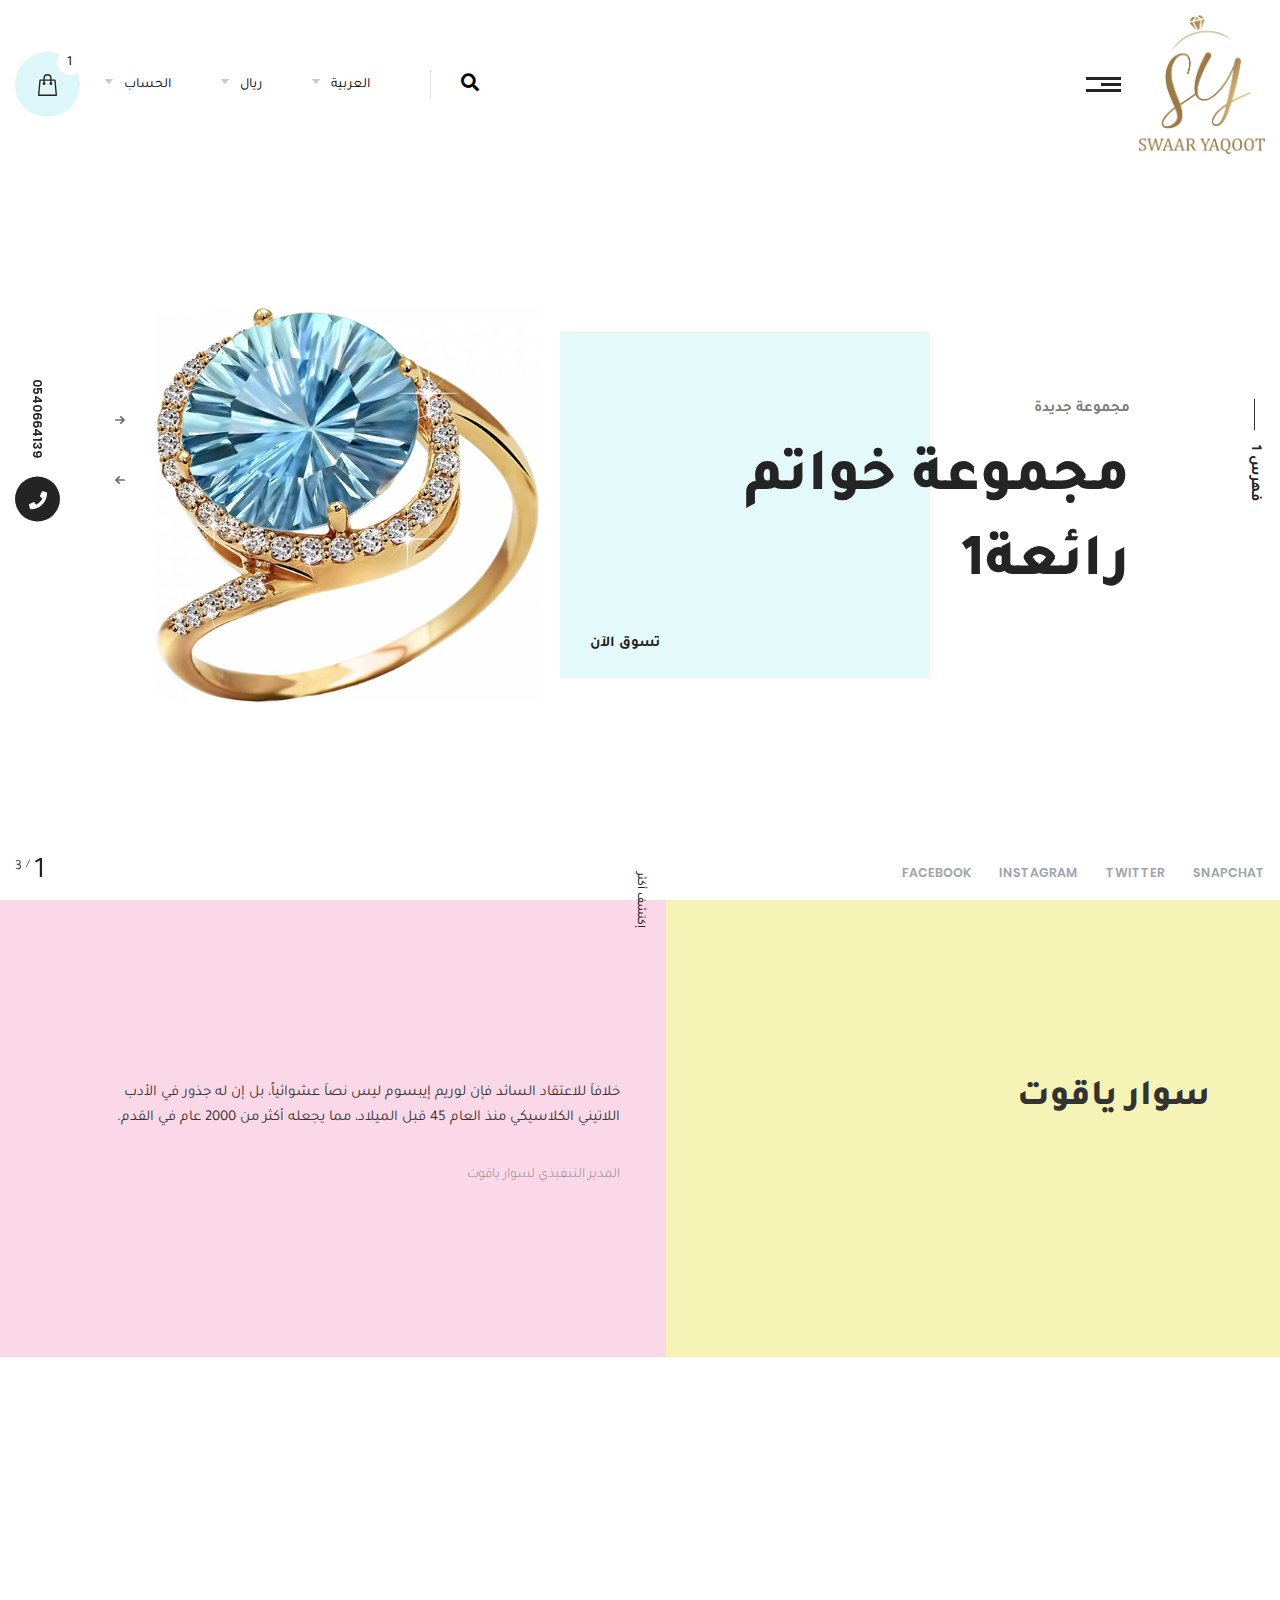
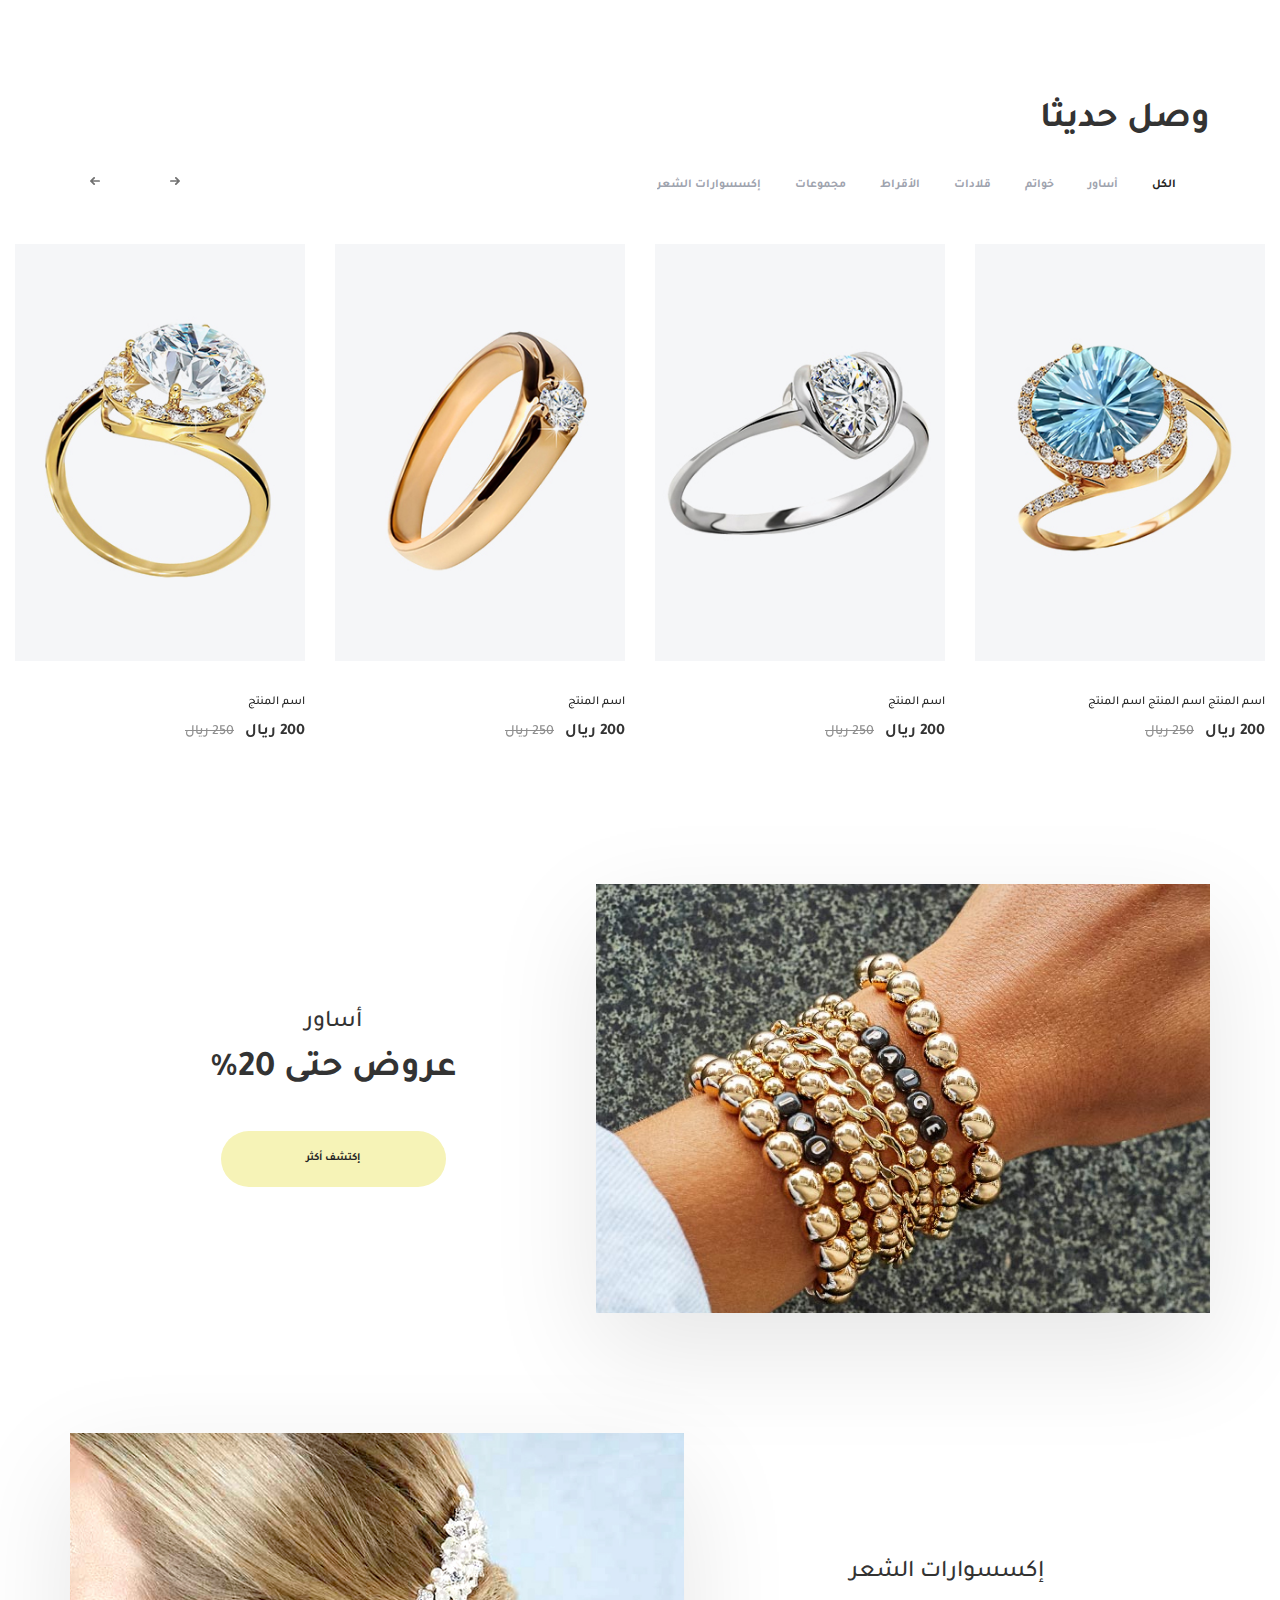
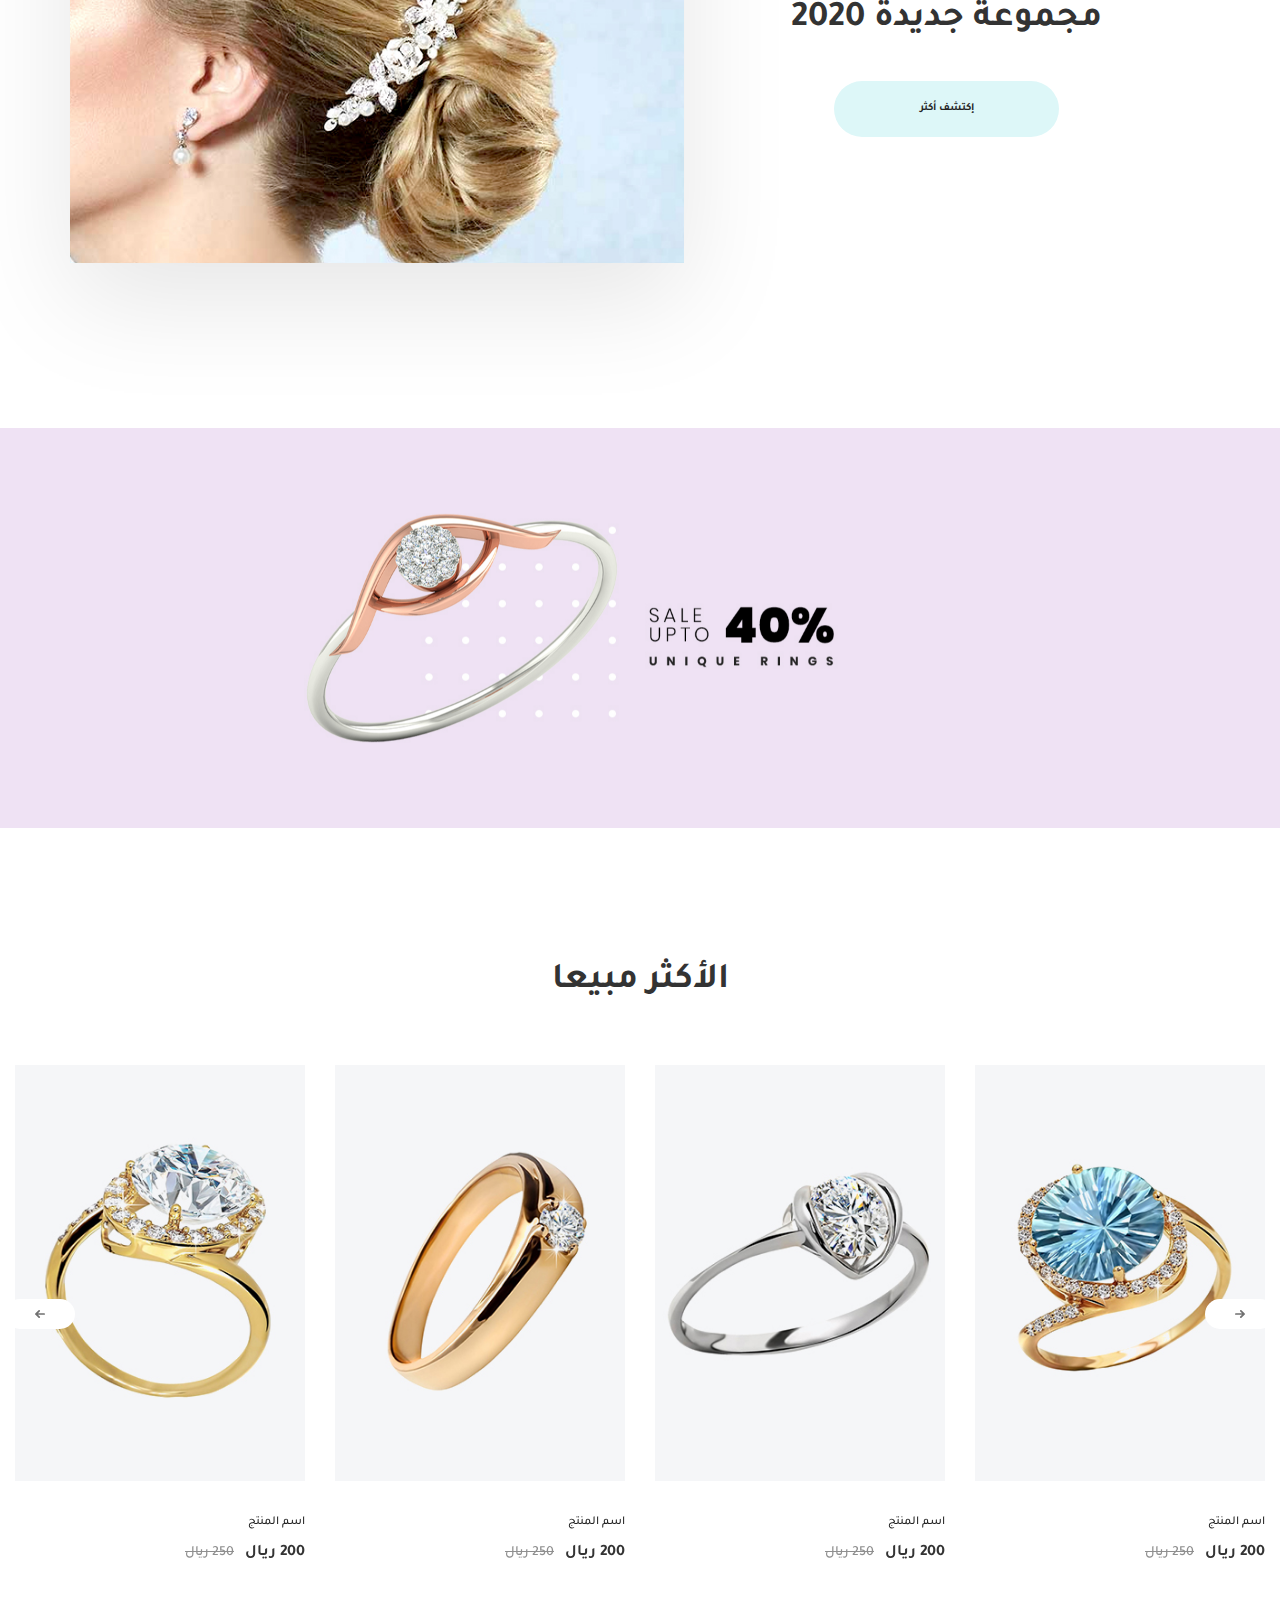
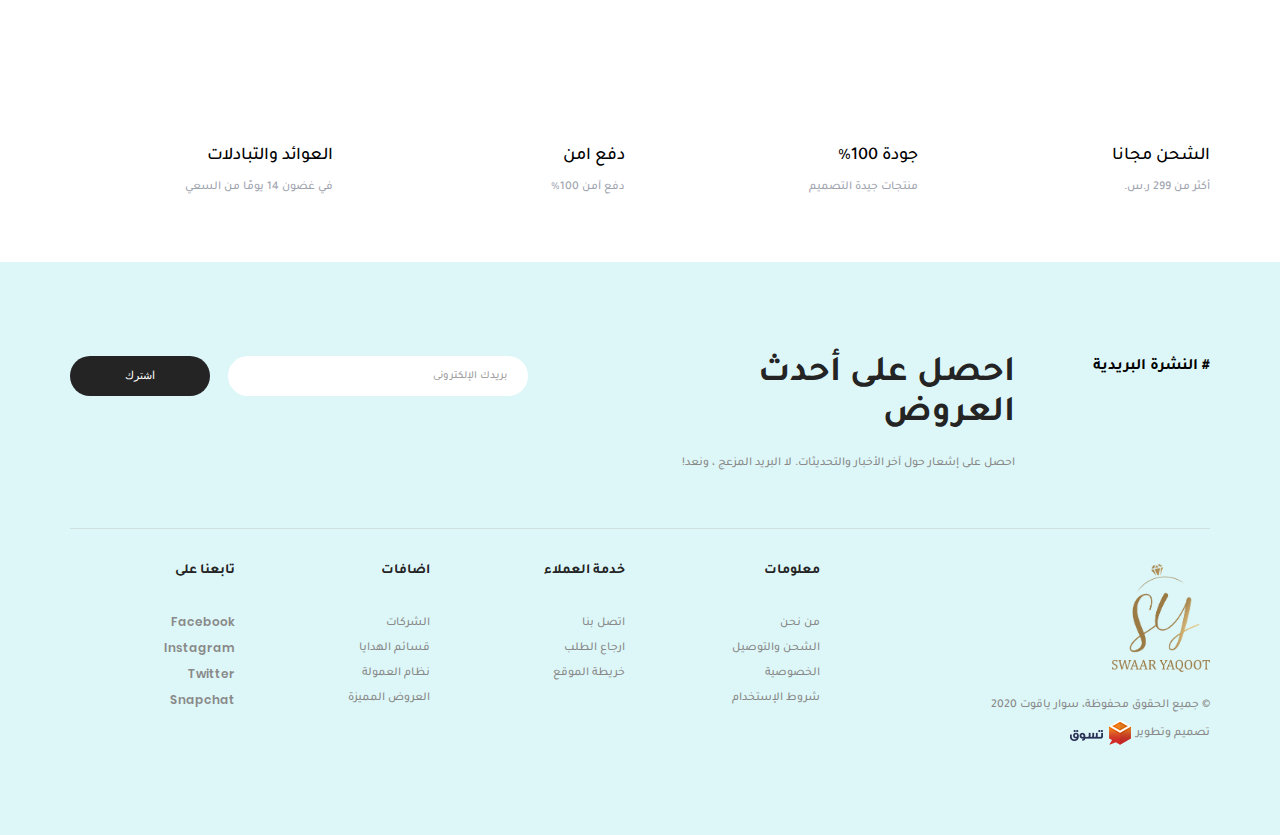
==== index-ar.html @ 4f9e2b05 "1st commit" ====
<!DOCTYPE HTML>
<HTML dir="rtl" lang="ar">

<head>
    <meta charset="UTF-8" />
    <meta name="viewport" content="width=device-width, initial-scale=1, shrink-to-fit=no, user-scalable=no" />
    <!-- <title>Swaar yaqoot</title> -->
    <title>سوار ياقوت</title>
    <link rel='shortcut icon' type='img/png' href='images/fav.png' />
    <link rel="stylesheet" href="css/bootstrap.min.css" />
    <link rel="stylesheet" href="css/bootstrap-rtl.min.css" />
    <link rel="stylesheet" href="css/swiper.min.css" />
    <link rel="stylesheet" href="css/fontawesome.min.css" />
    <link rel="stylesheet" href="css/main.css" />
</head>

<body>

    <!-- start preloader -->
    <div class="pre-loader">
        <div class="content"><img src="images/logo.png" alt="logo" />
            <div class="progress-bar"><span class="bar"><span class="progress"></span></span></div>
        </div>
    </div>
    <!-- end preloader -->

    <!-- start header -->
    <header>
        <div class="container-fluid">
            <div class="header">
                <div class="logo-menu-div">
                    <a href="index.html" class="logo">
                        <img src="images/logo.png" class="img-responsive">
                    </a>
                    <div class="mo-menu-btn">
                        <span></span>
                        <span></span>
                        <span></span>
                    </div>
                    <nav>
                        <ul class="mo-navbar fixall list-unstyled">
                            <li class="close-btn"><i class="fas fa-times"></i></li>
                            <li class="nav-li xs-li">
                                <a class="nav-link fixall mo-accordion">الحساب</a>
                                <ul class="mo-panel fixall list-unstyled">
                                    <li class="nav-li fixall"><a href="#!" class="nav-link fixall">دخول</a></li>
                                    <li class="nav-li fixall"><a href="#!" class="nav-link fixall">تسجيل جديد</a></li>
                                </ul>
                            </li>
                            <li class="nav-li"><a href="#!" class="nav-link fixall">عروض</a></li>
                            <li class="nav-li"><a href="#!" class="nav-link fixall">أساور</a></li>
                            <li class="nav-li"><a href="#!" class="nav-link fixall">خواتم</a></li>
                            <li class="nav-li"><a href="#!" class="nav-link fixall">قلادات</a></li>
                            <li class="nav-li"><a href="#!" class="nav-link fixall">الأقراط</a></li>
                            <li class="nav-li"><a href="#!" class="nav-link fixall">مجموعات</a></li>
                            <li class="nav-li"><a href="#!" class="nav-link fixall">إكسسوارات الشعر</a></li>
                            <li class="nav-li xs-li">
                                <a class="nav-link fixall mo-accordion">ريال</a>
                                <ul class="mo-panel fixall list-unstyled">
                                    <li class="nav-li fixall"><a href="#!" class="nav-link fixall">ريال</a></li>
                                    <li class="nav-li fixall"><a href="#!" class="nav-link fixall">ريال</a></li>
                                </ul>
                            </li>
                            <li class="nav-li xs-li">
                                <a class="nav-link fixall mo-accordion">العربية</a>
                                <ul class="mo-panel fixall list-unstyled">
                                    <li class="nav-li fixall"><a href="index-ar.html"
                                            class="nav-link fixall">العربية</a></li>
                                    <li class="nav-li fixall"><a href="index.html" class="nav-link fixall">English</a>
                                    </li>
                                </ul>
                            </li>
                            <li class="nav-li xs-li contact-li">
                                <a href="tel:0540664139" class="contact-us fixall">
                                    <i class="fas fa-phone"></i>
                                    0540664139
                                </a>
                            </li>
                        </ul>
                    </nav>
                </div>
                <div class="mo-setting-bar">
                    <div class="search-cont">
                        <div class="serach-form fixall">
                            <span class="fas fa-times search-close-btn"></span>
                            <div class="search-input-btn">
                                <input type="text" class="search-input fixall" placeholder="البحث...">
                                <button class="search-btn fixall"><i class="fas fa-search"></i></button>
                            </div>
                        </div>
                        <span class="mo-search-icon"></span>
                    </div>
                    <div class="mo-user-settings">
                        <div class="drop-link">
                            <span class="fixall drop-link-anchor">العربية</span>
                            <div class="drop-link-menu">
                                <a href="index-ar.html" class="fixall drop-link-anchor">العربية</a>
                                <a href="index.html" class="fixall drop-link-anchor">English</a>
                            </div>
                        </div>
                        <div class="drop-link">
                            <span class="fixall drop-link-anchor">ريال</span>
                            <div class="drop-link-menu">
                                <a href="#!" class="fixall drop-link-anchor">ريال</a>
                                <a href="#!" class="fixall drop-link-anchor">ريال</a>
                            </div>
                        </div>
                        <div class="drop-link">
                            <span class="fixall drop-link-anchor">الحساب</span>
                            <div class="drop-link-menu">
                                <a href="#!" class="fixall drop-link-anchor">دخول</a>
                                <a href="#!" class="fixall drop-link-anchor">تسجيل جديد</a>
                            </div>
                        </div>
                        <div class="mo-cart-icon fixall">
                            <svg xmlns="http://www.w3.org/2000/svg" width="19" height="22" viewBox="0 0 19 22">
                                <path id="Bag" class="cls-1"
                                    d="M1796.64,84.123a0.679,0.679,0,0,0-.68-0.626h-3.39V82.122a4.07,4.07,0,1,0-8.14,0V83.5h-3.39a0.679,0.679,0,0,0-.68.626L1779,99.248a0.719,0.719,0,0,0,.18.525,0.675,0.675,0,0,0,.5.224h17.64a0.675,0.675,0,0,0,.5-0.224,0.719,0.719,0,0,0,.18-0.525Zm-10.85-2a2.71,2.71,0,1,1,5.42,0V83.5h-5.42V82.122Zm-5.37,16.5,1.24-13.75h2.77v1.565a1.35,1.35,0,1,0,1.36,0V84.873h5.42v1.565a1.36,1.36,0,1,0,1.36,0V84.873h2.77l1.24,13.75h-16.16Z"
                                    transform="translate(-1779 -78)" />
                            </svg>
                            <span class="count">1</span>
                        </div>
                    </div>
                </div>
            </div>
        </div>
    </header>
    <!-- end header -->

    <!-- start main -->
    <main>
        <div class="container-fluid">
            <div class="main">

                <a href="tel:0540664139" class="contact-us fixall">
                    <i class="fas fa-phone"></i>
                    0540664139
                </a>

                <div class="social">
                    <a href="#!" class="social-link fixall">Facebook</a>
                    <a href="#!" class="social-link fixall">Instagram</a>
                    <a href="#!" class="social-link fixall">Twitter</a>
                    <a href="#!" class="social-link fixall">Snapchat</a>
                </div>

                <span class="scroll-btn">إكتشف أكثر</span>

                <!-- start main slider dots -->
                <div class="swiper-pagination"></div>
                <!-- end main slider dots -->

                <!-- start slider -->
                <div style="width: 100%;">
                    <div class="main-slider">
                        <div class="swiper-container ">
                            <div class="swiper-wrapper">
                                <div class="swiper-slide">
                                    <div class="slider-item container">
                                        <div class="slider-text">
                                            <h3 class="sub-head fixall">مجموعة جديدة</h3>
                                            <a href="#!" class="main-head fixall">مجموعة خواتم رائعة1</a>
                                            <a href="#!" class="shop-now fixall">تسوق الآن</a>
                                        </div>
                                        <a href="#!" class="slider-img">
                                            <img src="images/slider.png" class="img-responsive">
                                        </a>
                                    </div>
                                    <div class="catalog-link">
                                        <a href="#!" class=" fixall">فهرس 1</a>
                                    </div>
                                </div>
                                <div class="swiper-slide">
                                    <div class="slider-item container">
                                        <div class="slider-text">
                                            <h3 class="sub-head fixall">مجموعة جديدة 2</h3>
                                            <a href="#!" class="main-head fixall">مجموعة خواتم رائعة1</a>
                                            <a href="#!" class="shop-now fixall">تسوق الآن</a>
                                        </div>
                                        <a href="#!" class="slider-img">
                                            <img src="images/slider.png" class="img-responsive">
                                        </a>
                                    </div>
                                    <div class="catalog-link">
                                        <a href="#!" class=" fixall">فهرس 2</a>
                                    </div>
                                </div>
                                <div class="swiper-slide">
                                    <div class="slider-item container">
                                        <div class="slider-text">
                                            <h3 class="sub-head fixall">مجموعة جديدة</h3>
                                            <a href="#!" class="main-head fixall">مجموعة خواتم رائعة3</a>
                                            <a href="#!" class="shop-now fixall">تسوق الآن</a>
                                        </div>
                                        <a href="#!" class="slider-img">
                                            <img src="images/slider.png" class="img-responsive">
                                        </a>
                                    </div>
                                    <div class="catalog-link">
                                        <a href="#!" class=" fixall">فهرس 3</a>
                                    </div>
                                </div>
                            </div>
                        </div>
                        <!-- Add Arrows -->
                        <div class="swiper-arrows">
                            <div class="swiper-btn swiper-button-next fixall">
                                <svg xmlns="http://www.w3.org/2000/svg" width="10" height="8" viewBox="0 0 10 8">
                                    <path id="arrow" class="cls-1"
                                        d="M1513.54,486a0.352,0.352,0,0,0,.36.342h8.21a0.345,0.345,0,1,0,0-.69h-8.21A0.352,0.352,0,0,0,1513.54,486Zm8.57-.865h-8.21a0.863,0.863,0,1,0,0,1.725h8.21A0.863,0.863,0,1,0,1522.11,485.133Zm-3.61-2.264a0.34,0.34,0,0,0,.1.246l3,2.878-3,2.881a0.335,0.335,0,0,0,0,.487,0.37,0.37,0,0,0,.51,0l3.25-3.124a0.334,0.334,0,0,0,.11-0.244h0a0.333,0.333,0,0,0-.11-0.242l-3.25-3.123a0.37,0.37,0,0,0-.51,0A0.323,0.323,0,0,0,1518.5,482.869Zm0.35-.859a0.878,0.878,0,0,0-.63.253,0.828,0.828,0,0,0-.26.606,0.84,0.84,0,0,0,.26.611l2.62,2.513-2.62,2.519a0.838,0.838,0,0,0,0,1.218,0.932,0.932,0,0,0,1.27,0l3.25-3.123a0.847,0.847,0,0,0,.26-0.614,0.83,0.83,0,0,0-.26-0.607l-3.25-3.123A0.918,0.918,0,0,0,1518.85,482.01Z"
                                        transform="translate(-1513 -482)" />
                                </svg>
                            </div>
                            <div class="swiper-btn swiper-button-prev fixall">
                                <svg xmlns="http://www.w3.org/2000/svg" width="10" height="8" viewBox="0 0 10 8">
                                    <path id="arrow" class="cls-1"
                                        d="M1522.46,551a0.352,0.352,0,0,1-.36.342h-8.21a0.345,0.345,0,1,1,0-.69h8.21A0.353,0.353,0,0,1,1522.46,551Zm-8.57-.865h8.21a0.863,0.863,0,1,1,0,1.725h-8.21A0.863,0.863,0,1,1,1513.89,550.133Zm3.61-2.264a0.34,0.34,0,0,1-.1.246l-3,2.879,3,2.879a0.336,0.336,0,0,1,0,.488,0.372,0.372,0,0,1-.51,0l-3.25-3.124a0.336,0.336,0,0,1-.11-0.243h0a0.336,0.336,0,0,1,.11-0.243l3.25-3.123a0.37,0.37,0,0,1,.51,0A0.324,0.324,0,0,1,1517.5,547.869Zm-0.35-.859a0.875,0.875,0,0,1,.63.254,0.824,0.824,0,0,1,.26.605,0.839,0.839,0,0,1-.26.611l-2.62,2.514,2.62,2.517a0.839,0.839,0,0,1,0,1.219,0.934,0.934,0,0,1-1.27,0l-3.25-3.123a0.85,0.85,0,0,1-.26-0.613,0.831,0.831,0,0,1,.26-0.608l3.25-3.122A0.915,0.915,0,0,1,1517.15,547.01Z"
                                        transform="translate(-1513 -547)" />
                                </svg>
                            </div>
                        </div>
                    </div>
                </div>
                <!-- end slider -->
            </div>
        </div>
    </main>
    <!-- end main -->

    <!-- start sec-div -->
    <div class="sec-div" id="topBtnRef">
        <div class="container">
            <div class="about-sec">
                <h2 class="about-title fixall">
                    سوار ياقوت
                </h2>
                <div class="about-desc">
                    <p class="about-text fixall">
                        خلافاَ للاعتقاد السائد فإن لوريم إيبسوم ليس نصاَ عشوائياً، بل إن له جذور في الأدب اللاتيني
                        الكلاسيكي منذ العام 45 قبل الميلاد، مما يجعله أكثر من 2000 عام في القدم.
                    </p>
                    <span class="ceo">المدير التنفيذي لسوار ياقوت</span>
                </div>
            </div>
            <!-- <div class="featured-pro">
        <h2 class="sec-head fixall">Featured Products</h2>
      </div> -->
        </div>
    </div>
    <!-- end sec-div -->

    <!-- start sliders -->
    <div class="sliders">
        <div class="container">
            <h2 class="sec-head fixall">وصل حديثا</h2>
            <div class="headers-cont">
                <div class="sliders-head">
                    <ul class="nav nav-tabs fixall">
                        <li class="active fixall"><a data-toggle="tab" href="#cat1" class="fixall tab-link">الكل</a>
                        </li>
                        <li class="fixall"><a data-toggle="tab" href="#cat2" class="fixall tab-link">أساور</a></li>
                        <li class="fixall"><a data-toggle="tab" href="#cat3" class="fixall tab-link">خواتم</a></li>
                        <li class="fixall"><a data-toggle="tab" href="#cat4" class="fixall tab-link">قلادات</a></li>
                        <li class="fixall"><a data-toggle="tab" href="#cat5" class="fixall tab-link">الأقراط</a></li>
                        <li class="fixall"><a data-toggle="tab" href="#cat6" class="fixall tab-link">مجموعات</a></li>
                        <li class="fixall"><a data-toggle="tab" href="#cat7" class="fixall tab-link">إكسسوارات الشعر</a>
                        </li>
                    </ul>
                </div>
            </div>
        </div>
        <div class="container-fluid">
            <div class="tab-content">
                <div id="cat1" class="tab-pane fade in active products">
                    <div class="swiper-container Product-slider">
                        <div class="swiper-wrapper">
                            <div class="swiper-slide">
                                <div class="product">
                                    <a href="#!" class="item-img">
                                        <img src="images/pro1.jpg" class="img-responsive">
                                    </a>
                                    <div class="item-info">
                                        <a href="#!" class="pro-name fixall">اسم المنتج اسم المنتج اسم المنتج</a>
                                        <span class="mo-price">200 ريال</span>
                                        <span class="mo-old-price">250 ريال</span>
                                    </div>
                                </div>
                            </div>
                            <div class="swiper-slide">
                                <div class="product">
                                    <a href="#!" class="item-img">
                                        <img src="images/pro2.jpg" class="img-responsive">
                                    </a>
                                    <div class="item-info">
                                        <a href="#!" class="pro-name fixall">اسم المنتج</a>
                                        <span class="mo-price">200 ريال</span>
                                        <span class="mo-old-price">250 ريال</span>
                                    </div>
                                </div>
                            </div>
                            <div class="swiper-slide">
                                <div class="product">
                                    <a href="#!" class="item-img">
                                        <img src="images/pro3.jpg" class="img-responsive">
                                    </a>
                                    <div class="item-info">
                                        <a href="#!" class="pro-name fixall">اسم المنتج</a>
                                        <span class="mo-price">200 ريال</span>
                                        <span class="mo-old-price">250 ريال</span>
                                    </div>
                                </div>
                            </div>
                            <div class="swiper-slide">
                                <div class="product">
                                    <a href="#!" class="item-img">
                                        <img src="images/pro4.jpg" class="img-responsive">
                                    </a>
                                    <div class="item-info">
                                        <a href="#!" class="pro-name fixall">اسم المنتج</a>
                                        <span class="mo-price">200 ريال</span>
                                        <span class="mo-old-price">250 ريال</span>
                                    </div>
                                </div>
                            </div>
                            <div class="swiper-slide">
                                <div class="product">
                                    <a href="#!" class="item-img">
                                        <img src="images/pro5.jpg" class="img-responsive">
                                    </a>
                                    <div class="item-info">
                                        <a href="#!" class="pro-name fixall">اسم المنتج</a>
                                        <span class="mo-price">200 ريال</span>
                                        <span class="mo-old-price">250 ريال</span>
                                    </div>
                                </div>
                            </div>
                            <div class="swiper-slide">
                                <div class="product">
                                    <a href="#!" class="item-img">
                                        <img src="images/pro6.jpg" class="img-responsive">
                                    </a>
                                    <div class="item-info">
                                        <a href="#!" class="pro-name fixall">اسم المنتج</a>
                                        <span class="mo-price">200 ريال</span>
                                        <span class="mo-old-price">250 ريال</span>
                                    </div>
                                </div>
                            </div>
                        </div>
                    </div>
                    <!-- Add Pagination -->
                    <div class="swiper-pagination"></div>
                    <!-- Add Arrows -->
                    <!-- Add Arrows -->
                    <div class="swiper-arrows">
                        <div class="swiper-btn swiper-button-next fixall">
                            <svg xmlns="http://www.w3.org/2000/svg" width="10" height="8" viewBox="0 0 10 8">
                                <path id="arrow" class="cls-1"
                                    d="M1513.54,486a0.352,0.352,0,0,0,.36.342h8.21a0.345,0.345,0,1,0,0-.69h-8.21A0.352,0.352,0,0,0,1513.54,486Zm8.57-.865h-8.21a0.863,0.863,0,1,0,0,1.725h8.21A0.863,0.863,0,1,0,1522.11,485.133Zm-3.61-2.264a0.34,0.34,0,0,0,.1.246l3,2.878-3,2.881a0.335,0.335,0,0,0,0,.487,0.37,0.37,0,0,0,.51,0l3.25-3.124a0.334,0.334,0,0,0,.11-0.244h0a0.333,0.333,0,0,0-.11-0.242l-3.25-3.123a0.37,0.37,0,0,0-.51,0A0.323,0.323,0,0,0,1518.5,482.869Zm0.35-.859a0.878,0.878,0,0,0-.63.253,0.828,0.828,0,0,0-.26.606,0.84,0.84,0,0,0,.26.611l2.62,2.513-2.62,2.519a0.838,0.838,0,0,0,0,1.218,0.932,0.932,0,0,0,1.27,0l3.25-3.123a0.847,0.847,0,0,0,.26-0.614,0.83,0.83,0,0,0-.26-0.607l-3.25-3.123A0.918,0.918,0,0,0,1518.85,482.01Z"
                                    transform="translate(-1513 -482)" />
                            </svg>
                        </div>
                        <div class="swiper-btn swiper-button-prev fixall">
                            <svg xmlns="http://www.w3.org/2000/svg" width="10" height="8" viewBox="0 0 10 8">
                                <path id="arrow" class="cls-1"
                                    d="M1522.46,551a0.352,0.352,0,0,1-.36.342h-8.21a0.345,0.345,0,1,1,0-.69h8.21A0.353,0.353,0,0,1,1522.46,551Zm-8.57-.865h8.21a0.863,0.863,0,1,1,0,1.725h-8.21A0.863,0.863,0,1,1,1513.89,550.133Zm3.61-2.264a0.34,0.34,0,0,1-.1.246l-3,2.879,3,2.879a0.336,0.336,0,0,1,0,.488,0.372,0.372,0,0,1-.51,0l-3.25-3.124a0.336,0.336,0,0,1-.11-0.243h0a0.336,0.336,0,0,1,.11-0.243l3.25-3.123a0.37,0.37,0,0,1,.51,0A0.324,0.324,0,0,1,1517.5,547.869Zm-0.35-.859a0.875,0.875,0,0,1,.63.254,0.824,0.824,0,0,1,.26.605,0.839,0.839,0,0,1-.26.611l-2.62,2.514,2.62,2.517a0.839,0.839,0,0,1,0,1.219,0.934,0.934,0,0,1-1.27,0l-3.25-3.123a0.85,0.85,0,0,1-.26-0.613,0.831,0.831,0,0,1,.26-0.608l3.25-3.122A0.915,0.915,0,0,1,1517.15,547.01Z"
                                    transform="translate(-1513 -547)" />
                            </svg>
                        </div>
                    </div>
                </div>
                <div id="cat2" class="tab-pane fade products">
                    <div class="swiper-container Product-slider">
                        <div class="swiper-wrapper">
                            <div class="swiper-slide">
                                <div class="product">
                                    <a href="#!" class="item-img">
                                        <img src="images/pro6.jpg" class="img-responsive">
                                    </a>
                                    <div class="item-info">
                                        <a href="#!" class="pro-name fixall">اسم المنتج</a>
                                        <span class="mo-price">200 ريال</span>
                                        <span class="mo-old-price">250 ريال</span>
                                    </div>
                                </div>
                            </div>
                            <div class="swiper-slide">
                                <div class="product">
                                    <a href="#!" class="item-img">
                                        <img src="images/pro7.jpg" class="img-responsive">
                                    </a>
                                    <div class="item-info">
                                        <a href="#!" class="pro-name fixall">اسم المنتج</a>
                                        <span class="mo-price">200 ريال</span>
                                        <span class="mo-old-price">250 ريال</span>
                                    </div>
                                </div>
                            </div>
                            <div class="swiper-slide">
                                <div class="product">
                                    <a href="#!" class="item-img">
                                        <img src="images/pro8.jpg" class="img-responsive">
                                    </a>
                                    <div class="item-info">
                                        <a href="#!" class="pro-name fixall">اسم المنتج</a>
                                        <span class="mo-price">200 ريال</span>
                                        <span class="mo-old-price">250 ريال</span>
                                    </div>
                                </div>
                            </div>
                            <div class="swiper-slide">
                                <div class="product">
                                    <a href="#!" class="item-img">
                                        <img src="images/pro9.jpg" class="img-responsive">
                                    </a>
                                    <div class="item-info">
                                        <a href="#!" class="pro-name fixall">اسم المنتج</a>
                                        <span class="mo-price">200 ريال</span>
                                        <span class="mo-old-price">250 ريال</span>
                                    </div>
                                </div>
                            </div>
                            <div class="swiper-slide">
                                <div class="product">
                                    <a href="#!" class="item-img">
                                        <img src="images/pro10.jpg" class="img-responsive">
                                    </a>
                                    <div class="item-info">
                                        <a href="#!" class="pro-name fixall">اسم المنتج</a>
                                        <span class="mo-price">200 ريال</span>
                                        <span class="mo-old-price">250 ريال</span>
                                    </div>
                                </div>
                            </div>
                            <div class="swiper-slide">
                                <div class="product">
                                    <a href="#!" class="item-img">
                                        <img src="images/pro1.jpg" class="img-responsive">
                                    </a>
                                    <div class="item-info">
                                        <a href="#!" class="pro-name fixall">اسم المنتج</a>
                                        <span class="mo-price">200 ريال</span>
                                        <span class="mo-old-price">250 ريال</span>
                                    </div>
                                </div>
                            </div>
                        </div>
                    </div>
                    <!-- Add Pagination -->
                    <div class="swiper-pagination"></div>
                    <!-- Add Arrows -->
                    <!-- Add Arrows -->
                    <div class="swiper-arrows">
                        <div class="swiper-btn swiper-button-next fixall">
                            <svg xmlns="http://www.w3.org/2000/svg" width="10" height="8" viewBox="0 0 10 8">
                                <path id="arrow" class="cls-1"
                                    d="M1513.54,486a0.352,0.352,0,0,0,.36.342h8.21a0.345,0.345,0,1,0,0-.69h-8.21A0.352,0.352,0,0,0,1513.54,486Zm8.57-.865h-8.21a0.863,0.863,0,1,0,0,1.725h8.21A0.863,0.863,0,1,0,1522.11,485.133Zm-3.61-2.264a0.34,0.34,0,0,0,.1.246l3,2.878-3,2.881a0.335,0.335,0,0,0,0,.487,0.37,0.37,0,0,0,.51,0l3.25-3.124a0.334,0.334,0,0,0,.11-0.244h0a0.333,0.333,0,0,0-.11-0.242l-3.25-3.123a0.37,0.37,0,0,0-.51,0A0.323,0.323,0,0,0,1518.5,482.869Zm0.35-.859a0.878,0.878,0,0,0-.63.253,0.828,0.828,0,0,0-.26.606,0.84,0.84,0,0,0,.26.611l2.62,2.513-2.62,2.519a0.838,0.838,0,0,0,0,1.218,0.932,0.932,0,0,0,1.27,0l3.25-3.123a0.847,0.847,0,0,0,.26-0.614,0.83,0.83,0,0,0-.26-0.607l-3.25-3.123A0.918,0.918,0,0,0,1518.85,482.01Z"
                                    transform="translate(-1513 -482)" />
                            </svg>
                        </div>
                        <div class="swiper-btn swiper-button-prev fixall">
                            <svg xmlns="http://www.w3.org/2000/svg" width="10" height="8" viewBox="0 0 10 8">
                                <path id="arrow" class="cls-1"
                                    d="M1522.46,551a0.352,0.352,0,0,1-.36.342h-8.21a0.345,0.345,0,1,1,0-.69h8.21A0.353,0.353,0,0,1,1522.46,551Zm-8.57-.865h8.21a0.863,0.863,0,1,1,0,1.725h-8.21A0.863,0.863,0,1,1,1513.89,550.133Zm3.61-2.264a0.34,0.34,0,0,1-.1.246l-3,2.879,3,2.879a0.336,0.336,0,0,1,0,.488,0.372,0.372,0,0,1-.51,0l-3.25-3.124a0.336,0.336,0,0,1-.11-0.243h0a0.336,0.336,0,0,1,.11-0.243l3.25-3.123a0.37,0.37,0,0,1,.51,0A0.324,0.324,0,0,1,1517.5,547.869Zm-0.35-.859a0.875,0.875,0,0,1,.63.254,0.824,0.824,0,0,1,.26.605,0.839,0.839,0,0,1-.26.611l-2.62,2.514,2.62,2.517a0.839,0.839,0,0,1,0,1.219,0.934,0.934,0,0,1-1.27,0l-3.25-3.123a0.85,0.85,0,0,1-.26-0.613,0.831,0.831,0,0,1,.26-0.608l3.25-3.122A0.915,0.915,0,0,1,1517.15,547.01Z"
                                    transform="translate(-1513 -547)" />
                            </svg>
                        </div>
                    </div>
                </div>
                <div id="cat3" class="tab-pane fade products">
                    <div class="swiper-container Product-slider">
                        <div class="swiper-wrapper">
                            <div class="swiper-slide">
                                <div class="product">
                                    <a href="#!" class="item-img">
                                        <img src="images/pro2.jpg" class="img-responsive">
                                    </a>
                                    <div class="item-info">
                                        <a href="#!" class="pro-name fixall">اسم المنتج</a>
                                        <span class="mo-price">200 ريال</span>
                                        <span class="mo-old-price">250 ريال</span>
                                    </div>
                                </div>
                            </div>
                            <div class="swiper-slide">
                                <div class="product">
                                    <a href="#!" class="item-img">
                                        <img src="images/pro3.jpg" class="img-responsive">
                                    </a>
                                    <div class="item-info">
                                        <a href="#!" class="pro-name fixall">اسم المنتج</a>
                                        <span class="mo-price">200 ريال</span>
                                        <span class="mo-old-price">250 ريال</span>
                                    </div>
                                </div>
                            </div>
                            <div class="swiper-slide">
                                <div class="product">
                                    <a href="#!" class="item-img">
                                        <img src="images/pro4.jpg" class="img-responsive">
                                    </a>
                                    <div class="item-info">
                                        <a href="#!" class="pro-name fixall">اسم المنتج</a>
                                        <span class="mo-price">200 ريال</span>
                                        <span class="mo-old-price">250 ريال</span>
                                    </div>
                                </div>
                            </div>
                            <div class="swiper-slide">
                                <div class="product">
                                    <a href="#!" class="item-img">
                                        <img src="images/pro5.jpg" class="img-responsive">
                                    </a>
                                    <div class="item-info">
                                        <a href="#!" class="pro-name fixall">اسم المنتج</a>
                                        <span class="mo-price">200 ريال</span>
                                        <span class="mo-old-price">250 ريال</span>
                                    </div>
                                </div>
                            </div>
                            <div class="swiper-slide">
                                <div class="product">
                                    <a href="#!" class="item-img">
                                        <img src="images/pro6.jpg" class="img-responsive">
                                    </a>
                                    <div class="item-info">
                                        <a href="#!" class="pro-name fixall">اسم المنتج</a>
                                        <span class="mo-price">200 ريال</span>
                                        <span class="mo-old-price">250 ريال</span>
                                    </div>
                                </div>
                            </div>
                            <div class="swiper-slide">
                                <div class="product">
                                    <a href="#!" class="item-img">
                                        <img src="images/pro7.jpg" class="img-responsive">
                                    </a>
                                    <div class="item-info">
                                        <a href="#!" class="pro-name fixall">اسم المنتج</a>
                                        <span class="mo-price">200 ريال</span>
                                        <span class="mo-old-price">250 ريال</span>
                                    </div>
                                </div>
                            </div>
                        </div>
                    </div>
                    <!-- Add Pagination -->
                    <div class="swiper-pagination"></div>
                    <!-- Add Arrows -->
                    <!-- Add Arrows -->
                    <div class="swiper-arrows">
                        <div class="swiper-btn swiper-button-next fixall">
                            <svg xmlns="http://www.w3.org/2000/svg" width="10" height="8" viewBox="0 0 10 8">
                                <path id="arrow" class="cls-1"
                                    d="M1513.54,486a0.352,0.352,0,0,0,.36.342h8.21a0.345,0.345,0,1,0,0-.69h-8.21A0.352,0.352,0,0,0,1513.54,486Zm8.57-.865h-8.21a0.863,0.863,0,1,0,0,1.725h8.21A0.863,0.863,0,1,0,1522.11,485.133Zm-3.61-2.264a0.34,0.34,0,0,0,.1.246l3,2.878-3,2.881a0.335,0.335,0,0,0,0,.487,0.37,0.37,0,0,0,.51,0l3.25-3.124a0.334,0.334,0,0,0,.11-0.244h0a0.333,0.333,0,0,0-.11-0.242l-3.25-3.123a0.37,0.37,0,0,0-.51,0A0.323,0.323,0,0,0,1518.5,482.869Zm0.35-.859a0.878,0.878,0,0,0-.63.253,0.828,0.828,0,0,0-.26.606,0.84,0.84,0,0,0,.26.611l2.62,2.513-2.62,2.519a0.838,0.838,0,0,0,0,1.218,0.932,0.932,0,0,0,1.27,0l3.25-3.123a0.847,0.847,0,0,0,.26-0.614,0.83,0.83,0,0,0-.26-0.607l-3.25-3.123A0.918,0.918,0,0,0,1518.85,482.01Z"
                                    transform="translate(-1513 -482)" />
                            </svg>
                        </div>
                        <div class="swiper-btn swiper-button-prev fixall">
                            <svg xmlns="http://www.w3.org/2000/svg" width="10" height="8" viewBox="0 0 10 8">
                                <path id="arrow" class="cls-1"
                                    d="M1522.46,551a0.352,0.352,0,0,1-.36.342h-8.21a0.345,0.345,0,1,1,0-.69h8.21A0.353,0.353,0,0,1,1522.46,551Zm-8.57-.865h8.21a0.863,0.863,0,1,1,0,1.725h-8.21A0.863,0.863,0,1,1,1513.89,550.133Zm3.61-2.264a0.34,0.34,0,0,1-.1.246l-3,2.879,3,2.879a0.336,0.336,0,0,1,0,.488,0.372,0.372,0,0,1-.51,0l-3.25-3.124a0.336,0.336,0,0,1-.11-0.243h0a0.336,0.336,0,0,1,.11-0.243l3.25-3.123a0.37,0.37,0,0,1,.51,0A0.324,0.324,0,0,1,1517.5,547.869Zm-0.35-.859a0.875,0.875,0,0,1,.63.254,0.824,0.824,0,0,1,.26.605,0.839,0.839,0,0,1-.26.611l-2.62,2.514,2.62,2.517a0.839,0.839,0,0,1,0,1.219,0.934,0.934,0,0,1-1.27,0l-3.25-3.123a0.85,0.85,0,0,1-.26-0.613,0.831,0.831,0,0,1,.26-0.608l3.25-3.122A0.915,0.915,0,0,1,1517.15,547.01Z"
                                    transform="translate(-1513 -547)" />
                            </svg>
                        </div>
                    </div>
                </div>
                <div id="cat4" class="tab-pane fade products">
                    <div class="swiper-container Product-slider">
                        <div class="swiper-wrapper">
                            <div class="swiper-slide">
                                <div class="product">
                                    <a href="#!" class="item-img">
                                        <img src="images/pro3.jpg" class="img-responsive">
                                    </a>
                                    <div class="item-info">
                                        <a href="#!" class="pro-name fixall">اسم المنتج</a>
                                        <span class="mo-price">200 ريال</span>
                                        <span class="mo-old-price">250 ريال</span>
                                    </div>
                                </div>
                            </div>
                            <div class="swiper-slide">
                                <div class="product">
                                    <a href="#!" class="item-img">
                                        <img src="images/pro4.jpg" class="img-responsive">
                                    </a>
                                    <div class="item-info">
                                        <a href="#!" class="pro-name fixall">اسم المنتج</a>
                                        <span class="mo-price">200 ريال</span>
                                        <span class="mo-old-price">250 ريال</span>
                                    </div>
                                </div>
                            </div>
                            <div class="swiper-slide">
                                <div class="product">
                                    <a href="#!" class="item-img">
                                        <img src="images/pro5.jpg" class="img-responsive">
                                    </a>
                                    <div class="item-info">
                                        <a href="#!" class="pro-name fixall">اسم المنتج</a>
                                        <span class="mo-price">200 ريال</span>
                                        <span class="mo-old-price">250 ريال</span>
                                    </div>
                                </div>
                            </div>
                            <div class="swiper-slide">
                                <div class="product">
                                    <a href="#!" class="item-img">
                                        <img src="images/pro6.jpg" class="img-responsive">
                                    </a>
                                    <div class="item-info">
                                        <a href="#!" class="pro-name fixall">اسم المنتج</a>
                                        <span class="mo-price">200 ريال</span>
                                        <span class="mo-old-price">250 ريال</span>
                                    </div>
                                </div>
                            </div>
                            <div class="swiper-slide">
                                <div class="product">
                                    <a href="#!" class="item-img">
                                        <img src="images/pro7.jpg" class="img-responsive">
                                    </a>
                                    <div class="item-info">
                                        <a href="#!" class="pro-name fixall">اسم المنتج</a>
                                        <span class="mo-price">200 ريال</span>
                                        <span class="mo-old-price">250 ريال</span>
                                    </div>
                                </div>
                            </div>
                            <div class="swiper-slide">
                                <div class="product">
                                    <a href="#!" class="item-img">
                                        <img src="images/pro8.jpg" class="img-responsive">
                                    </a>
                                    <div class="item-info">
                                        <a href="#!" class="pro-name fixall">اسم المنتج</a>
                                        <span class="mo-price">200 ريال</span>
                                        <span class="mo-old-price">250 ريال</span>
                                    </div>
                                </div>
                            </div>
                        </div>
                    </div>
                    <!-- Add Pagination -->
                    <div class="swiper-pagination"></div>
                    <!-- Add Arrows -->
                    <!-- Add Arrows -->
                    <div class="swiper-arrows">
                        <div class="swiper-btn swiper-button-next fixall">
                            <svg xmlns="http://www.w3.org/2000/svg" width="10" height="8" viewBox="0 0 10 8">
                                <path id="arrow" class="cls-1"
                                    d="M1513.54,486a0.352,0.352,0,0,0,.36.342h8.21a0.345,0.345,0,1,0,0-.69h-8.21A0.352,0.352,0,0,0,1513.54,486Zm8.57-.865h-8.21a0.863,0.863,0,1,0,0,1.725h8.21A0.863,0.863,0,1,0,1522.11,485.133Zm-3.61-2.264a0.34,0.34,0,0,0,.1.246l3,2.878-3,2.881a0.335,0.335,0,0,0,0,.487,0.37,0.37,0,0,0,.51,0l3.25-3.124a0.334,0.334,0,0,0,.11-0.244h0a0.333,0.333,0,0,0-.11-0.242l-3.25-3.123a0.37,0.37,0,0,0-.51,0A0.323,0.323,0,0,0,1518.5,482.869Zm0.35-.859a0.878,0.878,0,0,0-.63.253,0.828,0.828,0,0,0-.26.606,0.84,0.84,0,0,0,.26.611l2.62,2.513-2.62,2.519a0.838,0.838,0,0,0,0,1.218,0.932,0.932,0,0,0,1.27,0l3.25-3.123a0.847,0.847,0,0,0,.26-0.614,0.83,0.83,0,0,0-.26-0.607l-3.25-3.123A0.918,0.918,0,0,0,1518.85,482.01Z"
                                    transform="translate(-1513 -482)" />
                            </svg>
                        </div>
                        <div class="swiper-btn swiper-button-prev fixall">
                            <svg xmlns="http://www.w3.org/2000/svg" width="10" height="8" viewBox="0 0 10 8">
                                <path id="arrow" class="cls-1"
                                    d="M1522.46,551a0.352,0.352,0,0,1-.36.342h-8.21a0.345,0.345,0,1,1,0-.69h8.21A0.353,0.353,0,0,1,1522.46,551Zm-8.57-.865h8.21a0.863,0.863,0,1,1,0,1.725h-8.21A0.863,0.863,0,1,1,1513.89,550.133Zm3.61-2.264a0.34,0.34,0,0,1-.1.246l-3,2.879,3,2.879a0.336,0.336,0,0,1,0,.488,0.372,0.372,0,0,1-.51,0l-3.25-3.124a0.336,0.336,0,0,1-.11-0.243h0a0.336,0.336,0,0,1,.11-0.243l3.25-3.123a0.37,0.37,0,0,1,.51,0A0.324,0.324,0,0,1,1517.5,547.869Zm-0.35-.859a0.875,0.875,0,0,1,.63.254,0.824,0.824,0,0,1,.26.605,0.839,0.839,0,0,1-.26.611l-2.62,2.514,2.62,2.517a0.839,0.839,0,0,1,0,1.219,0.934,0.934,0,0,1-1.27,0l-3.25-3.123a0.85,0.85,0,0,1-.26-0.613,0.831,0.831,0,0,1,.26-0.608l3.25-3.122A0.915,0.915,0,0,1,1517.15,547.01Z"
                                    transform="translate(-1513 -547)" />
                            </svg>
                        </div>
                    </div>
                </div>
                <div id="cat5" class="tab-pane fade products">
                    <div class="swiper-container Product-slider">
                        <div class="swiper-wrapper">
                            <div class="swiper-slide">
                                <div class="product">
                                    <a href="#!" class="item-img">
                                        <img src="images/pro4.jpg" class="img-responsive">
                                    </a>
                                    <div class="item-info">
                                        <a href="#!" class="pro-name fixall">اسم المنتج</a>
                                        <span class="mo-price">200 ريال</span>
                                        <span class="mo-old-price">250 ريال</span>
                                    </div>
                                </div>
                            </div>
                            <div class="swiper-slide">
                                <div class="product">
                                    <a href="#!" class="item-img">
                                        <img src="images/pro5.jpg" class="img-responsive">
                                    </a>
                                    <div class="item-info">
                                        <a href="#!" class="pro-name fixall">اسم المنتج</a>
                                        <span class="mo-price">200 ريال</span>
                                        <span class="mo-old-price">250 ريال</span>
                                    </div>
                                </div>
                            </div>
                            <div class="swiper-slide">
                                <div class="product">
                                    <a href="#!" class="item-img">
                                        <img src="images/pro6.jpg" class="img-responsive">
                                    </a>
                                    <div class="item-info">
                                        <a href="#!" class="pro-name fixall">اسم المنتج</a>
                                        <span class="mo-price">200 ريال</span>
                                        <span class="mo-old-price">250 ريال</span>
                                    </div>
                                </div>
                            </div>
                            <div class="swiper-slide">
                                <div class="product">
                                    <a href="#!" class="item-img">
                                        <img src="images/pro7.jpg" class="img-responsive">
                                    </a>
                                    <div class="item-info">
                                        <a href="#!" class="pro-name fixall">اسم المنتج</a>
                                        <span class="mo-price">200 ريال</span>
                                        <span class="mo-old-price">250 ريال</span>
                                    </div>
                                </div>
                            </div>
                            <div class="swiper-slide">
                                <div class="product">
                                    <a href="#!" class="item-img">
                                        <img src="images/pro8.jpg" class="img-responsive">
                                    </a>
                                    <div class="item-info">
                                        <a href="#!" class="pro-name fixall">اسم المنتج</a>
                                        <span class="mo-price">200 ريال</span>
                                        <span class="mo-old-price">250 ريال</span>
                                    </div>
                                </div>
                            </div>
                            <div class="swiper-slide">
                                <div class="product">
                                    <a href="#!" class="item-img">
                                        <img src="images/pro9.jpg" class="img-responsive">
                                    </a>
                                    <div class="item-info">
                                        <a href="#!" class="pro-name fixall">اسم المنتج</a>
                                        <span class="mo-price">200 ريال</span>
                                        <span class="mo-old-price">250 ريال</span>
                                    </div>
                                </div>
                            </div>
                        </div>
                    </div>
                    <!-- Add Pagination -->
                    <div class="swiper-pagination"></div>
                    <!-- Add Arrows -->
                    <!-- Add Arrows -->
                    <div class="swiper-arrows">
                        <div class="swiper-btn swiper-button-next fixall">
                            <svg xmlns="http://www.w3.org/2000/svg" width="10" height="8" viewBox="0 0 10 8">
                                <path id="arrow" class="cls-1"
                                    d="M1513.54,486a0.352,0.352,0,0,0,.36.342h8.21a0.345,0.345,0,1,0,0-.69h-8.21A0.352,0.352,0,0,0,1513.54,486Zm8.57-.865h-8.21a0.863,0.863,0,1,0,0,1.725h8.21A0.863,0.863,0,1,0,1522.11,485.133Zm-3.61-2.264a0.34,0.34,0,0,0,.1.246l3,2.878-3,2.881a0.335,0.335,0,0,0,0,.487,0.37,0.37,0,0,0,.51,0l3.25-3.124a0.334,0.334,0,0,0,.11-0.244h0a0.333,0.333,0,0,0-.11-0.242l-3.25-3.123a0.37,0.37,0,0,0-.51,0A0.323,0.323,0,0,0,1518.5,482.869Zm0.35-.859a0.878,0.878,0,0,0-.63.253,0.828,0.828,0,0,0-.26.606,0.84,0.84,0,0,0,.26.611l2.62,2.513-2.62,2.519a0.838,0.838,0,0,0,0,1.218,0.932,0.932,0,0,0,1.27,0l3.25-3.123a0.847,0.847,0,0,0,.26-0.614,0.83,0.83,0,0,0-.26-0.607l-3.25-3.123A0.918,0.918,0,0,0,1518.85,482.01Z"
                                    transform="translate(-1513 -482)" />
                            </svg>
                        </div>
                        <div class="swiper-btn swiper-button-prev fixall">
                            <svg xmlns="http://www.w3.org/2000/svg" width="10" height="8" viewBox="0 0 10 8">
                                <path id="arrow" class="cls-1"
                                    d="M1522.46,551a0.352,0.352,0,0,1-.36.342h-8.21a0.345,0.345,0,1,1,0-.69h8.21A0.353,0.353,0,0,1,1522.46,551Zm-8.57-.865h8.21a0.863,0.863,0,1,1,0,1.725h-8.21A0.863,0.863,0,1,1,1513.89,550.133Zm3.61-2.264a0.34,0.34,0,0,1-.1.246l-3,2.879,3,2.879a0.336,0.336,0,0,1,0,.488,0.372,0.372,0,0,1-.51,0l-3.25-3.124a0.336,0.336,0,0,1-.11-0.243h0a0.336,0.336,0,0,1,.11-0.243l3.25-3.123a0.37,0.37,0,0,1,.51,0A0.324,0.324,0,0,1,1517.5,547.869Zm-0.35-.859a0.875,0.875,0,0,1,.63.254,0.824,0.824,0,0,1,.26.605,0.839,0.839,0,0,1-.26.611l-2.62,2.514,2.62,2.517a0.839,0.839,0,0,1,0,1.219,0.934,0.934,0,0,1-1.27,0l-3.25-3.123a0.85,0.85,0,0,1-.26-0.613,0.831,0.831,0,0,1,.26-0.608l3.25-3.122A0.915,0.915,0,0,1,1517.15,547.01Z"
                                    transform="translate(-1513 -547)" />
                            </svg>
                        </div>
                    </div>
                </div>
                <div id="cat6" class="tab-pane fade products">
                    <div class="swiper-container Product-slider">
                        <div class="swiper-wrapper">
                            <div class="swiper-slide">
                                <div class="product">
                                    <a href="#!" class="item-img">
                                        <img src="images/pro5.jpg" class="img-responsive">
                                    </a>
                                    <div class="item-info">
                                        <a href="#!" class="pro-name fixall">اسم المنتج</a>
                                        <span class="mo-price">200 ريال</span>
                                        <span class="mo-old-price">250 ريال</span>
                                    </div>
                                </div>
                            </div>
                            <div class="swiper-slide">
                                <div class="product">
                                    <a href="#!" class="item-img">
                                        <img src="images/pro6.jpg" class="img-responsive">
                                    </a>
                                    <div class="item-info">
                                        <a href="#!" class="pro-name fixall">اسم المنتج</a>
                                        <span class="mo-price">200 ريال</span>
                                        <span class="mo-old-price">250 ريال</span>
                                    </div>
                                </div>
                            </div>
                            <div class="swiper-slide">
                                <div class="product">
                                    <a href="#!" class="item-img">
                                        <img src="images/pro7.jpg" class="img-responsive">
                                    </a>
                                    <div class="item-info">
                                        <a href="#!" class="pro-name fixall">اسم المنتج</a>
                                        <span class="mo-price">200 ريال</span>
                                        <span class="mo-old-price">250 ريال</span>
                                    </div>
                                </div>
                            </div>
                            <div class="swiper-slide">
                                <div class="product">
                                    <a href="#!" class="item-img">
                                        <img src="images/pro8.jpg" class="img-responsive">
                                    </a>
                                    <div class="item-info">
                                        <a href="#!" class="pro-name fixall">اسم المنتج</a>
                                        <span class="mo-price">200 ريال</span>
                                        <span class="mo-old-price">250 ريال</span>
                                    </div>
                                </div>
                            </div>
                            <div class="swiper-slide">
                                <div class="product">
                                    <a href="#!" class="item-img">
                                        <img src="images/pro9.jpg" class="img-responsive">
                                    </a>
                                    <div class="item-info">
                                        <a href="#!" class="pro-name fixall">اسم المنتج</a>
                                        <span class="mo-price">200 ريال</span>
                                        <span class="mo-old-price">250 ريال</span>
                                    </div>
                                </div>
                            </div>
                            <div class="swiper-slide">
                                <div class="product">
                                    <a href="#!" class="item-img">
                                        <img src="images/pro10.jpg" class="img-responsive">
                                    </a>
                                    <div class="item-info">
                                        <a href="#!" class="pro-name fixall">اسم المنتج</a>
                                        <span class="mo-price">200 ريال</span>
                                        <span class="mo-old-price">250 ريال</span>
                                    </div>
                                </div>
                            </div>
                        </div>
                    </div>
                    <!-- Add Pagination -->
                    <div class="swiper-pagination"></div>
                    <!-- Add Arrows -->
                    <!-- Add Arrows -->
                    <div class="swiper-arrows">
                        <div class="swiper-btn swiper-button-next fixall">
                            <svg xmlns="http://www.w3.org/2000/svg" width="10" height="8" viewBox="0 0 10 8">
                                <path id="arrow" class="cls-1"
                                    d="M1513.54,486a0.352,0.352,0,0,0,.36.342h8.21a0.345,0.345,0,1,0,0-.69h-8.21A0.352,0.352,0,0,0,1513.54,486Zm8.57-.865h-8.21a0.863,0.863,0,1,0,0,1.725h8.21A0.863,0.863,0,1,0,1522.11,485.133Zm-3.61-2.264a0.34,0.34,0,0,0,.1.246l3,2.878-3,2.881a0.335,0.335,0,0,0,0,.487,0.37,0.37,0,0,0,.51,0l3.25-3.124a0.334,0.334,0,0,0,.11-0.244h0a0.333,0.333,0,0,0-.11-0.242l-3.25-3.123a0.37,0.37,0,0,0-.51,0A0.323,0.323,0,0,0,1518.5,482.869Zm0.35-.859a0.878,0.878,0,0,0-.63.253,0.828,0.828,0,0,0-.26.606,0.84,0.84,0,0,0,.26.611l2.62,2.513-2.62,2.519a0.838,0.838,0,0,0,0,1.218,0.932,0.932,0,0,0,1.27,0l3.25-3.123a0.847,0.847,0,0,0,.26-0.614,0.83,0.83,0,0,0-.26-0.607l-3.25-3.123A0.918,0.918,0,0,0,1518.85,482.01Z"
                                    transform="translate(-1513 -482)" />
                            </svg>
                        </div>
                        <div class="swiper-btn swiper-button-prev fixall">
                            <svg xmlns="http://www.w3.org/2000/svg" width="10" height="8" viewBox="0 0 10 8">
                                <path id="arrow" class="cls-1"
                                    d="M1522.46,551a0.352,0.352,0,0,1-.36.342h-8.21a0.345,0.345,0,1,1,0-.69h8.21A0.353,0.353,0,0,1,1522.46,551Zm-8.57-.865h8.21a0.863,0.863,0,1,1,0,1.725h-8.21A0.863,0.863,0,1,1,1513.89,550.133Zm3.61-2.264a0.34,0.34,0,0,1-.1.246l-3,2.879,3,2.879a0.336,0.336,0,0,1,0,.488,0.372,0.372,0,0,1-.51,0l-3.25-3.124a0.336,0.336,0,0,1-.11-0.243h0a0.336,0.336,0,0,1,.11-0.243l3.25-3.123a0.37,0.37,0,0,1,.51,0A0.324,0.324,0,0,1,1517.5,547.869Zm-0.35-.859a0.875,0.875,0,0,1,.63.254,0.824,0.824,0,0,1,.26.605,0.839,0.839,0,0,1-.26.611l-2.62,2.514,2.62,2.517a0.839,0.839,0,0,1,0,1.219,0.934,0.934,0,0,1-1.27,0l-3.25-3.123a0.85,0.85,0,0,1-.26-0.613,0.831,0.831,0,0,1,.26-0.608l3.25-3.122A0.915,0.915,0,0,1,1517.15,547.01Z"
                                    transform="translate(-1513 -547)" />
                            </svg>
                        </div>
                    </div>
                </div>
                <div id="cat7" class="tab-pane fade products">
                    <div class="swiper-container Product-slider">
                        <div class="swiper-wrapper">
                            <div class="swiper-slide">
                                <div class="product">
                                    <a href="#!" class="item-img">
                                        <img src="images/pro6.jpg" class="img-responsive">
                                    </a>
                                    <div class="item-info">
                                        <a href="#!" class="pro-name fixall">اسم المنتج</a>
                                        <span class="mo-price">200 ريال</span>
                                        <span class="mo-old-price">250 ريال</span>
                                    </div>
                                </div>
                            </div>
                            <div class="swiper-slide">
                                <div class="product">
                                    <a href="#!" class="item-img">
                                        <img src="images/pro7.jpg" class="img-responsive">
                                    </a>
                                    <div class="item-info">
                                        <a href="#!" class="pro-name fixall">اسم المنتج</a>
                                        <span class="mo-price">200 ريال</span>
                                        <span class="mo-old-price">250 ريال</span>
                                    </div>
                                </div>
                            </div>
                            <div class="swiper-slide">
                                <div class="product">
                                    <a href="#!" class="item-img">
                                        <img src="images/pro8.jpg" class="img-responsive">
                                    </a>
                                    <div class="item-info">
                                        <a href="#!" class="pro-name fixall">اسم المنتج</a>
                                        <span class="mo-price">200 ريال</span>
                                        <span class="mo-old-price">250 ريال</span>
                                    </div>
                                </div>
                            </div>
                            <div class="swiper-slide">
                                <div class="product">
                                    <a href="#!" class="item-img">
                                        <img src="images/pro9.jpg" class="img-responsive">
                                    </a>
                                    <div class="item-info">
                                        <a href="#!" class="pro-name fixall">اسم المنتج</a>
                                        <span class="mo-price">200 ريال</span>
                                        <span class="mo-old-price">250 ريال</span>
                                    </div>
                                </div>
                            </div>
                            <div class="swiper-slide">
                                <div class="product">
                                    <a href="#!" class="item-img">
                                        <img src="images/pro10.jpg" class="img-responsive">
                                    </a>
                                    <div class="item-info">
                                        <a href="#!" class="pro-name fixall">اسم المنتج</a>
                                        <span class="mo-price">200 ريال</span>
                                        <span class="mo-old-price">250 ريال</span>
                                    </div>
                                </div>
                            </div>
                            <div class="swiper-slide">
                                <div class="product">
                                    <a href="#!" class="item-img">
                                        <img src="images/pro1.jpg" class="img-responsive">
                                    </a>
                                    <div class="item-info">
                                        <a href="#!" class="pro-name fixall">اسم المنتج</a>
                                        <span class="mo-price">200 ريال</span>
                                        <span class="mo-old-price">250 ريال</span>
                                    </div>
                                </div>
                            </div>
                        </div>
                    </div>
                    <!-- Add Pagination -->
                    <div class="swiper-pagination"></div>
                    <!-- Add Arrows -->
                    <!-- Add Arrows -->
                    <div class="swiper-arrows">
                        <div class="swiper-btn swiper-button-next fixall">
                            <svg xmlns="http://www.w3.org/2000/svg" width="10" height="8" viewBox="0 0 10 8">
                                <path id="arrow" class="cls-1"
                                    d="M1513.54,486a0.352,0.352,0,0,0,.36.342h8.21a0.345,0.345,0,1,0,0-.69h-8.21A0.352,0.352,0,0,0,1513.54,486Zm8.57-.865h-8.21a0.863,0.863,0,1,0,0,1.725h8.21A0.863,0.863,0,1,0,1522.11,485.133Zm-3.61-2.264a0.34,0.34,0,0,0,.1.246l3,2.878-3,2.881a0.335,0.335,0,0,0,0,.487,0.37,0.37,0,0,0,.51,0l3.25-3.124a0.334,0.334,0,0,0,.11-0.244h0a0.333,0.333,0,0,0-.11-0.242l-3.25-3.123a0.37,0.37,0,0,0-.51,0A0.323,0.323,0,0,0,1518.5,482.869Zm0.35-.859a0.878,0.878,0,0,0-.63.253,0.828,0.828,0,0,0-.26.606,0.84,0.84,0,0,0,.26.611l2.62,2.513-2.62,2.519a0.838,0.838,0,0,0,0,1.218,0.932,0.932,0,0,0,1.27,0l3.25-3.123a0.847,0.847,0,0,0,.26-0.614,0.83,0.83,0,0,0-.26-0.607l-3.25-3.123A0.918,0.918,0,0,0,1518.85,482.01Z"
                                    transform="translate(-1513 -482)" />
                            </svg>
                        </div>
                        <div class="swiper-btn swiper-button-prev fixall">
                            <svg xmlns="http://www.w3.org/2000/svg" width="10" height="8" viewBox="0 0 10 8">
                                <path id="arrow" class="cls-1"
                                    d="M1522.46,551a0.352,0.352,0,0,1-.36.342h-8.21a0.345,0.345,0,1,1,0-.69h8.21A0.353,0.353,0,0,1,1522.46,551Zm-8.57-.865h8.21a0.863,0.863,0,1,1,0,1.725h-8.21A0.863,0.863,0,1,1,1513.89,550.133Zm3.61-2.264a0.34,0.34,0,0,1-.1.246l-3,2.879,3,2.879a0.336,0.336,0,0,1,0,.488,0.372,0.372,0,0,1-.51,0l-3.25-3.124a0.336,0.336,0,0,1-.11-0.243h0a0.336,0.336,0,0,1,.11-0.243l3.25-3.123a0.37,0.37,0,0,1,.51,0A0.324,0.324,0,0,1,1517.5,547.869Zm-0.35-.859a0.875,0.875,0,0,1,.63.254,0.824,0.824,0,0,1,.26.605,0.839,0.839,0,0,1-.26.611l-2.62,2.514,2.62,2.517a0.839,0.839,0,0,1,0,1.219,0.934,0.934,0,0,1-1.27,0l-3.25-3.123a0.85,0.85,0,0,1-.26-0.613,0.831,0.831,0,0,1,.26-0.608l3.25-3.122A0.915,0.915,0,0,1,1517.15,547.01Z"
                                    transform="translate(-1513 -547)" />
                            </svg>
                        </div>
                    </div>
                </div>
            </div>
        </div>
    </div>
    <!-- end sliders -->

    <!-- start banner -->
    <section class="banner-cont">
        <div class="container">
            <div class="banner">
                <div class="banner-img">
                    <img src="images/banner1.jpg" class="img-responsive">
                </div>
                <div class="banner-text">
                    <h4 class="banner-name fixall">أساور</h4>
                    <h2 class="banner-desc fixall">عروض حتى 20٪</h2>
                    <a href="#!" class="disc-more fixall">إكتشف أكثر</a>
                </div>
            </div>
        </div>
    </section>
    <!-- end banner -->

    <!-- start banner -->
    <section class="banner-cont">
        <div class="container">
            <div class="banner">
                <div class="banner-img">
                    <img src="images/banner2.jpg" class="img-responsive">
                </div>
                <div class="banner-text">
                    <h4 class="banner-name fixall">إكسسوارات الشعر</h4>
                    <h2 class="banner-desc fixall">مجموعة جديدة 2020</h2>
                    <a href="#!" class="disc-more fixall">إكتشف أكثر</a>
                </div>
            </div>
        </div>
    </section>
    <!-- end banner -->

    <!-- start banner -->
    <a href="#!" class="sale-banner">
        <img src="images/banner3.jpg" class="img-responsive">
    </a>
    <!-- end banner -->

    <!-- start bestseller -->
    <div class="products-cont">
        <div class="container-fluid">
            <h2 class="sec-head fixall">الأكثر مبيعا</h2>
            <div class="products">
                <div class="swiper-container Product-slider bestseller-slider">
                    <div class="swiper-wrapper">
                        <div class="swiper-slide">
                            <div class="product">
                                <a href="#!" class="item-img">
                                    <img src="images/pro1.jpg" class="img-responsive">
                                </a>
                                <div class="item-info">
                                    <a href="#!" class="pro-name fixall">اسم المنتج</a>
                                    <span class="mo-price">200 ريال</span>
                                    <span class="mo-old-price">250 ريال</span>
                                </div>
                            </div>
                        </div>
                        <div class="swiper-slide">
                            <div class="product">
                                <a href="#!" class="item-img">
                                    <img src="images/pro2.jpg" class="img-responsive">
                                </a>
                                <div class="item-info">
                                    <a href="#!" class="pro-name fixall">اسم المنتج</a>
                                    <span class="mo-price">200 ريال</span>
                                    <span class="mo-old-price">250 ريال</span>
                                </div>
                            </div>
                        </div>
                        <div class="swiper-slide">
                            <div class="product">
                                <a href="#!" class="item-img">
                                    <img src="images/pro3.jpg" class="img-responsive">
                                </a>
                                <div class="item-info">
                                    <a href="#!" class="pro-name fixall">اسم المنتج</a>
                                    <span class="mo-price">200 ريال</span>
                                    <span class="mo-old-price">250 ريال</span>
                                </div>
                            </div>
                        </div>
                        <div class="swiper-slide">
                            <div class="product">
                                <a href="#!" class="item-img">
                                    <img src="images/pro4.jpg" class="img-responsive">
                                </a>
                                <div class="item-info">
                                    <a href="#!" class="pro-name fixall">اسم المنتج</a>
                                    <span class="mo-price">200 ريال</span>
                                    <span class="mo-old-price">250 ريال</span>
                                </div>
                            </div>
                        </div>
                        <div class="swiper-slide">
                            <div class="product">
                                <a href="#!" class="item-img">
                                    <img src="images/pro5.jpg" class="img-responsive">
                                </a>
                                <div class="item-info">
                                    <a href="#!" class="pro-name fixall">اسم المنتج</a>
                                    <span class="mo-price">200 ريال</span>
                                    <span class="mo-old-price">250 ريال</span>
                                </div>
                            </div>
                        </div>
                        <div class="swiper-slide">
                            <div class="product">
                                <a href="#!" class="item-img">
                                    <img src="images/pro6.jpg" class="img-responsive">
                                </a>
                                <div class="item-info">
                                    <a href="#!" class="pro-name fixall">اسم المنتج</a>
                                    <span class="mo-price">200 ريال</span>
                                    <span class="mo-old-price">250 ريال</span>
                                </div>
                            </div>
                        </div>
                    </div>
                </div>
                <!-- Add Pagination -->
                <div class="swiper-pagination"></div>
                <!-- Add Arrows -->
                <div class="swiper-btn swiper-button-next fixall">
                    <svg xmlns="http://www.w3.org/2000/svg" width="10" height="8" viewBox="0 0 10 8">
                        <path id="arrow" class="cls-1"
                            d="M1513.54,486a0.352,0.352,0,0,0,.36.342h8.21a0.345,0.345,0,1,0,0-.69h-8.21A0.352,0.352,0,0,0,1513.54,486Zm8.57-.865h-8.21a0.863,0.863,0,1,0,0,1.725h8.21A0.863,0.863,0,1,0,1522.11,485.133Zm-3.61-2.264a0.34,0.34,0,0,0,.1.246l3,2.878-3,2.881a0.335,0.335,0,0,0,0,.487,0.37,0.37,0,0,0,.51,0l3.25-3.124a0.334,0.334,0,0,0,.11-0.244h0a0.333,0.333,0,0,0-.11-0.242l-3.25-3.123a0.37,0.37,0,0,0-.51,0A0.323,0.323,0,0,0,1518.5,482.869Zm0.35-.859a0.878,0.878,0,0,0-.63.253,0.828,0.828,0,0,0-.26.606,0.84,0.84,0,0,0,.26.611l2.62,2.513-2.62,2.519a0.838,0.838,0,0,0,0,1.218,0.932,0.932,0,0,0,1.27,0l3.25-3.123a0.847,0.847,0,0,0,.26-0.614,0.83,0.83,0,0,0-.26-0.607l-3.25-3.123A0.918,0.918,0,0,0,1518.85,482.01Z"
                            transform="translate(-1513 -482)" />
                    </svg>
                </div>
                <div class="swiper-btn swiper-button-prev fixall">
                    <svg xmlns="http://www.w3.org/2000/svg" width="10" height="8" viewBox="0 0 10 8">
                        <path id="arrow" class="cls-1"
                            d="M1522.46,551a0.352,0.352,0,0,1-.36.342h-8.21a0.345,0.345,0,1,1,0-.69h8.21A0.353,0.353,0,0,1,1522.46,551Zm-8.57-.865h8.21a0.863,0.863,0,1,1,0,1.725h-8.21A0.863,0.863,0,1,1,1513.89,550.133Zm3.61-2.264a0.34,0.34,0,0,1-.1.246l-3,2.879,3,2.879a0.336,0.336,0,0,1,0,.488,0.372,0.372,0,0,1-.51,0l-3.25-3.124a0.336,0.336,0,0,1-.11-0.243h0a0.336,0.336,0,0,1,.11-0.243l3.25-3.123a0.37,0.37,0,0,1,.51,0A0.324,0.324,0,0,1,1517.5,547.869Zm-0.35-.859a0.875,0.875,0,0,1,.63.254,0.824,0.824,0,0,1,.26.605,0.839,0.839,0,0,1-.26.611l-2.62,2.514,2.62,2.517a0.839,0.839,0,0,1,0,1.219,0.934,0.934,0,0,1-1.27,0l-3.25-3.123a0.85,0.85,0,0,1-.26-0.613,0.831,0.831,0,0,1,.26-0.608l3.25-3.122A0.915,0.915,0,0,1,1517.15,547.01Z"
                            transform="translate(-1513 -547)" />
                    </svg>
                </div>
            </div>
        </div>
    </div>
    <!-- end bestseller -->


    <!-- start feats -->
    <div class="feats">
        <div class="container">
            <div class="row">
                <div class="col-md-3 col-sm-6 col-xs-12">
                    <div class="feat">
                        <h3 class="feat-name fixall">الشحن مجانا</h3>
                        <span class="feat-desc">أكثر من 299 ر.س.</span>
                    </div>
                </div>
                <div class="col-md-3 col-sm-6 col-xs-12">
                    <div class="feat">
                        <h3 class="feat-name fixall">جودة 100٪</h3>
                        <span class="feat-desc">منتجات جيدة التصميم</span>
                    </div>
                </div>
                <div class="col-md-3 col-sm-6 col-xs-12">
                    <div class="feat">
                        <h3 class="feat-name fixall">دفع امن</h3>
                        <span class="feat-desc">دفع آمن 100٪</span>
                    </div>
                </div>
                <div class="col-md-3 col-sm-6 col-xs-12">
                    <div class="feat">
                        <h3 class="feat-name fixall">العوائد والتبادلات</h3>
                        <span class="feat-desc">في غضون 14 يومًا من السعي</span>
                    </div>
                </div>
            </div>
        </div>
    </div>
    <!-- end feats -->

    <footer>
        <div class="container">
            <div class="row">
                <div class="col-md-2 col-xs-12">
                    <span class="news-tag"># النشرة البريدية</span>
                </div>
                <div class="col-md-5 col-xs-12">
                    <div class="news-heads">
                        <h2 class="newsletter-head fixall">احصل على أحدث العروض</h2>
                        <p class="newsletter-subhead fixall">احصل على إشعار حول آخر الأخبار والتحديثات. لا البريد المزعج
                            ، ونعد!
                        </p>
                    </div>
                </div>
                <div class="col-md-5 col-xs-12">
                    <div class="news-cont">
                        <input type="email" class="news-input fixall" placeholder="بريدك الإلكترونى">
                        <button class="fixall news-button">اشترك</button>
                    </div>
                </div>
            </div>
            <div class="footer">
                <div class="row">
                    <div class="col-md-4 col-xs-12">
                        <div class="logo-copy">
                            <div class="logo"><img src="images/logo.png" class="img-responsive"></div>
                            <div class="copytight">
                                <div class="client">© جميع الحقوق محفوظة، سوار ياقوت 2020 </div>
                                <div class="tasawk">تصميم وتطوير<a href="https://tasawk.com.sa" class="fixall"><img
                                            src="images/tasawk.png"></a></div>
                            </div>
                        </div>
                    </div>
                    <div class="col-md-2 col-sm-3 col-xs-12">
                        <div class="nav-foot-cont">
                            <h2 class="fixall nav-foot-header foot-header">معلومات</h2>
                            <ul class="nav-foot fixall list-unstyled">
                                <li class="nav-foot-li fixall"><a href="#!" class="nav-foot-link fixall">من نحن</a>
                                </li>
                                <li class="nav-foot-li fixall"><a href="#!" class="nav-foot-link fixall">الشحن
                                        والتوصيل</a></li>
                                <li class="nav-foot-li fixall"><a href="#!" class="nav-foot-link fixall">الخصوصية</a>
                                </li>
                                <li class="nav-foot-li fixall"><a href="#!" class="nav-foot-link fixall">شروط
                                        الإستخدام</a></li>
                            </ul>
                        </div>
                    </div>
                    <div class="col-md-2 col-sm-3 col-xs-12">
                        <div class="nav-foot-cont">
                            <h2 class="fixall nav-foot-header foot-header">خدمة العملاء</h2>
                            <ul class="nav-foot fixall list-unstyled">
                                <li class="nav-foot-li fixall"><a href="#!" class="nav-foot-link fixall">اتصل بنا</a>
                                </li>
                                <li class="nav-foot-li fixall"><a href="#!" class="nav-foot-link fixall">ارجاع الطلب</a>
                                </li>
                                <li class="nav-foot-li fixall"><a href="#!" class="nav-foot-link fixall">خريطة
                                        الموقع</a>
                                </li>
                            </ul>
                        </div>
                    </div>
                    <div class="col-md-2 col-sm-3 col-xs-12">
                        <div class="nav-foot-cont">
                            <h2 class="fixall nav-foot-header foot-header">اضافات</h2>
                            <ul class="nav-foot fixall list-unstyled">
                                <li class="nav-foot-li fixall"><a href="#!" class="nav-foot-link fixall">الشركات</a>
                                </li>
                                <li class="nav-foot-li fixall"><a href="#!" class="nav-foot-link fixall">قسائم
                                        الهدايا</a></li>
                                <li class="nav-foot-li fixall"><a href="#!" class="nav-foot-link fixall">نظام
                                        العمولة</a>
                                </li>
                                <li class="nav-foot-li fixall"><a href="#!" class="nav-foot-link fixall">العروض
                                        المميزة</a>
                                </li>
                            </ul>
                        </div>
                    </div>
                    <div class="col-md-2 col-sm-3 col-xs-12">
                        <div class="nav-foot-cont foot-social">
                            <h2 class="fixall nav-foot-header foot-header">تابعنا على</h2>
                            <ul class="nav-foot fixall list-unstyled">
                                <li class="nav-foot-li fixall"><a href="#!" class="nav-foot-link fixall">Facebook</a>
                                </li>
                                <li class="nav-foot-li fixall"><a href="#!" class="nav-foot-link fixall">Instagram</a>
                                </li>
                                <li class="nav-foot-li fixall"><a href="#!" class="nav-foot-link fixall">Twitter</a>
                                </li>
                                <li class="nav-foot-li fixall"><a href="#!" class="nav-foot-link fixall">Snapchat</a>
                                </li>
                            </ul>
                        </div>
                    </div>
                </div>
            </div>
            <div class="last-footer">
                <div class="copytight">
                    <div class="client">© جميع الحقوق محفوظة، سوار ياقوت 2020 </div>
                    <div class="tasawk">تصميم وتطوير<a href="https://tasawk.com.sa" class="fixall"><img
                                src="images/tasawk.png"></a></div>
                </div>
            </div>
        </div>
    </footer>

    <script src="js/jquery-2.2.1.min.js"></script>
    <script src="js/bootstrap.min.js"></script>
    <script src="js/swiper.min.js"></script>
    <script src="js/main.js"></script>
</body>

</HTML>
---- css/main.css ----
@charset "UTF-8";
@keyframes vibe {
  0%, 100% {
    -webkit-transform: translateY(0);
    -ms-transform: translateY(0);
    -o-transform: translateY(0);
    transform: translateY(0);
  }
  25% {
    -webkit-transform: translateY(-4px);
    -ms-transform: translateY(-4px);
    -o-transform: translateY(-4px);
    transform: translateY(-4px);
  }
  50% {
    -webkit-transform: translateY(4px);
    -ms-transform: translateY(4px);
    -o-transform: translateY(4px);
    transform: translateY(4px);
  }
  75% {
    -webkit-transform: translateY(-4px);
    -ms-transform: translateY(-4px);
    -o-transform: translateY(-4px);
    transform: translateY(-4px);
  }
}
@keyframes shape {
  0% {
    left: -100%;
    opacity: 0;
  }
  100% {
    left: 100%;
  }
}
@-webkit-keyframes shine {
  100% {
    left: 125%;
  }
}
@keyframes shine {
  100% {
    left: 125%;
  }
}
.fixall {
  margin: 0;
  border: none;
  outline: none;
  box-shadow: none;
  padding: 0;
  text-decoration: none;
}
.fixall:hover, .fixall:focus {
  outline: none;
  box-shadow: none;
  text-decoration: none;
}

body {
  position: relative;
  font-family: reg;
  overflow: hidden;
}
html[dir=rtl] body {
  font-family: ar-reg;
}
body::-webkit-scrollbar {
  background-color: #fff;
  width: 7px;
  height: 0px;
}
body::-webkit-scrollbar-thumb {
  background-color: #9c7a44;
}

html {
  scrollbar-width: thin;
  scrollbar-color: #9c7a44 #fff;
}

.overflow {
  overflow: hidden !important;
}

@media (min-width: 1800px) {
  .container-fluid {
    padding: 0 100px;
  }
}
@font-face {
  font-family: "reg";
  src: url("../fonts/pop/POPPINS-REGULAR.TTF");
}
@font-face {
  font-family: "light";
  src: url("../fonts/pop/POPPINS-LIGHT.TTF");
}
@font-face {
  font-family: "italic";
  src: url("../fonts/pop/POPPINS-LIGHTITALIC.TTF");
}
@font-face {
  font-family: "med";
  src: url("../fonts/pop/POPPINS-MEDIUM.TTF");
}
@font-face {
  font-family: "semibold";
  src: url("../fonts/pop/Poppins-SemiBold.ttf");
}
@font-face {
  font-family: "bold";
  src: url("../fonts/pop/POPPINS-BOLD.TTF");
}
@font-face {
  font-family: "exbold";
  src: url("../fonts/pop/POPPINS-EXTRABOLD.TTF");
}
@font-face {
  font-family: "ar-reg";
  src: url("../fonts/TAJAWAL/TAJAWAL-REGULAR.TTF");
}
@font-face {
  font-family: "ar-light";
  src: url("../fonts/TAJAWAL/TAJAWAL-LIGHT.TTF");
}
@font-face {
  font-family: "ar-med";
  src: url("../fonts/TAJAWAL/TAJAWAL-MEDIUM.TTF");
}
@font-face {
  font-family: "ar-bold";
  src: url("../fonts/TAJAWAL/TAJAWAL-BOLD.TTF");
}
@font-face {
  font-family: "ar-exbold";
  src: url("../fonts/TAJAWAL/TAJAWAL-EXTRABOLD.TTF");
}
.serach-form {
  position: absolute;
  top: 50%;
  left: 0;
  transform: translateX(0) translateY(-50%);
  opacity: 0;
  visibility: hidden;
  -moz-transition: all 0.5s ease-in-out;
  -o-transition: all 0.5s ease-in-out;
  -webkit-transition: all 0.5s ease-in-out;
  transition: all 0.5s ease-in-out;
}
html[dir=rtl] .serach-form {
  left: auto;
  right: 0;
}
.serach-form.open {
  transform: translateX(-100%) translateY(-50%);
  visibility: visible;
  opacity: 1;
}
html[dir=rtl] .serach-form.open {
  transform: translateX(100%) translateY(-50%);
}
@media (max-width: 992px) {
  .serach-form {
    position: fixed;
    top: 0;
    bottom: 0;
    left: 0;
    right: 0;
    transform: none;
    background-color: rgba(0, 0, 0, 0.97);
    z-index: 999;
    visibility: unset;
    opacity: unset;
    display: none;
    transition: none;
  }
  .serach-form.open {
    visibility: unset;
    opacity: unset;
    transform: none;
  }
}

.search-input {
  padding: 18px 0;
  border-bottom: 1px solid #ebebeb;
  background-color: transparent;
  width: 370px;
  font-size: 15px;
  color: #242424;
  -moz-transition: all 0.3s ease-in-out;
  -o-transition: all 0.3s ease-in-out;
  -webkit-transition: all 0.3s ease-in-out;
  transition: all 0.3s ease-in-out;
}
.search-input::placeholder {
  font-size: 14px;
  color: #9fa4af;
}
.search-input:focus {
  border-color: #242424;
}
@media (max-width: 992px) {
  .search-input {
    width: 100%;
    padding: 18px 25px;
    color: #fff;
  }
  .search-input:focus {
    border-color: #fff;
  }
}

.search-btn {
  position: absolute;
  right: 35px;
  top: 0;
  bottom: 0;
  display: flex;
  align-items: center;
  font-size: 25px;
  color: #fff;
  background-color: transparent;
}
html[dir=rtl] .search-btn {
  right: auto;
  left: 35px;
}

.search-close-btn {
  position: fixed;
  top: 50px;
  transform: translateX(-50%);
  left: 50%;
  color: #9fa4af;
  font-size: 20px;
  display: none;
}
@media (max-width: 992px) {
  .search-close-btn {
    display: block;
  }
}

@media (max-width: 992px) {
  .search-input-btn {
    position: fixed;
    top: 120px;
    left: 0;
    right: 0;
    padding: 0 15px;
    transform: scaleX(0);
    transform-origin: center;
    width: 100%;
    height: 58px;
    -moz-transition: all 0.5s ease-in-out;
    -o-transition: all 0.5s ease-in-out;
    -webkit-transition: all 0.5s ease-in-out;
    transition: all 0.5s ease-in-out;
  }
  .search-input-btn.open {
    -moz-transition: all 0.5s ease-in-out;
    -o-transition: all 0.5s ease-in-out;
    -webkit-transition: all 0.5s ease-in-out;
    transition: all 0.5s ease-in-out;
    transform: scaleX(1);
  }
}

.news-cont {
  display: flex;
  align-items: center;
  justify-content: space-between;
}
@media (max-width: 992px) {
  .news-cont {
    justify-content: center;
    margin-top: 20px;
  }
}

.news-input {
  width: 300px;
  height: 40px;
  border-radius: 20px;
  background-color: #fff;
  padding: 0 21px;
  font-size: 12px;
  color: #242424;
  font-family: med;
  text-align: left;
}
html[dir=rtl] .news-input {
  font-family: ar-med;
  text-align: right;
}
.news-input::placeholder {
  color: #a1a1a1;
  font-size: 11px;
}

.news-button {
  font-size: 11px;
  font-family: bold;
  width: 140px;
  height: 40px;
  background-color: #242424;
  color: #fff;
  display: flex;
  align-items: center;
  justify-content: center;
  border-radius: 20px;
  -moz-transition: all 0.3s ease-in-out;
  -o-transition: all 0.3s ease-in-out;
  -webkit-transition: all 0.3s ease-in-out;
  transition: all 0.3s ease-in-out;
}
.news-button:hover {
  background-color: #f6f3b7;
  color: #242424;
}
@media (max-width: 767px) {
  .news-button {
    margin-left: 15px;
  }
}

.mo-menu-btn {
  width: 35px;
  height: 15px;
  position: relative;
  -webkit-transform: rotate(0deg);
  -moz-transform: rotate(0deg);
  -o-transform: rotate(0deg);
  transform: rotate(0deg);
  -moz-transition: all 0.5s ease-in-out;
  -o-transition: all 0.5s ease-in-out;
  -webkit-transition: all 0.5s ease-in-out;
  transition: all 0.5s ease-in-out;
  cursor: pointer;
  margin: 0 18px;
}
@media (min-width: 1800px) {
  .mo-menu-btn {
    margin: 0 35px;
  }
}
@media (max-width: 992px) {
  .mo-menu-btn {
    margin: 0 15px;
  }
}
.mo-menu-btn span {
  display: block;
  position: absolute;
  height: 3px;
  width: 100%;
  background: #242424;
  opacity: 1;
  left: 0;
  -webkit-transform: rotate(0deg);
  -moz-transform: rotate(0deg);
  -o-transform: rotate(0deg);
  transform: rotate(0deg);
  -moz-transition: all 0.25s ease-in-out;
  -o-transition: all 0.25s ease-in-out;
  -webkit-transition: all 0.25s ease-in-out;
  transition: all 0.25s ease-in-out;
}
.mo-menu-btn span:nth-child(1) {
  top: 0px;
  -webkit-transform-origin: left center;
  -moz-transform-origin: left center;
  -o-transform-origin: left center;
  transform-origin: left center;
}
.mo-menu-btn span:nth-child(2) {
  width: 20px;
  top: 6px;
  -webkit-transform-origin: left center;
  -moz-transform-origin: left center;
  -o-transform-origin: left center;
  transform-origin: left center;
}
html[dir=rtl] .mo-menu-btn span:nth-child(2) {
  right: 0;
}
.mo-menu-btn span:nth-child(3) {
  top: 12px;
  -webkit-transform-origin: left center;
  -moz-transform-origin: left center;
  -o-transform-origin: left center;
  transform-origin: left center;
}
.mo-menu-btn.open span {
  width: 20px;
}
.mo-menu-btn.open span:nth-child(1) {
  -webkit-transform: rotate(45deg);
  -moz-transform: rotate(45deg);
  -o-transform: rotate(45deg);
  transform: rotate(45deg);
  top: -1px;
  left: 8px;
}
.mo-menu-btn.open span:nth-child(2) {
  width: 0%;
  opacity: 0;
}
.mo-menu-btn.open span:nth-child(3) {
  -webkit-transform: rotate(-45deg);
  -moz-transform: rotate(-45deg);
  -o-transform: rotate(-45deg);
  transform: rotate(-45deg);
  top: 13px;
  left: 8px;
}
.mo-menu-btn:hover span:nth-of-type(2) {
  width: 100%;
}

.mo-navbar {
  display: flex;
  align-items: center;
  transform: translateX(-100%);
  visibility: hidden;
  opacity: 0;
  -moz-transition: all 0.5s ease-in-out;
  -o-transition: all 0.5s ease-in-out;
  -webkit-transition: all 0.5s ease-in-out;
  transition: all 0.5s ease-in-out;
}
html[dir=rtl] .mo-navbar {
  transform: translateX(100%);
}
@media (max-width: 1199px) {
  .mo-navbar {
    position: absolute;
    top: 50%;
    transform: translateX(-100%) translateY(-50%);
    background-color: #fff;
    width: max-content;
    z-index: 9;
  }
  html[dir=rtl] .mo-navbar {
    transform: translateX(100%) translateY(-50%);
  }
}
.mo-navbar.open {
  transform: none;
  visibility: visible;
  opacity: 1;
}
@media (max-width: 1199px) {
  .mo-navbar.open {
    transform: translateY(-50%);
  }
}
html[dir=rtl] .mo-navbar.open {
  transform: none;
}

.nav-li {
  margin: 0 10px;
}
@media (min-width: 1800px) {
  .nav-li {
    margin: 0 18px;
  }
}
@media (max-width: 992px) {
  .nav-li {
    margin: 0 10px;
  }
}
.nav-li.xs-li {
  display: none;
}

.nav-link {
  font-size: 14px;
  font-family: semibold;
  color: #7d7d7d;
  -moz-transition: all 0.3s ease-in-out;
  -o-transition: all 0.3s ease-in-out;
  -webkit-transition: all 0.3s ease-in-out;
  transition: all 0.3s ease-in-out;
}
html[dir=rtl] .nav-link {
  font-family: ar-med;
}
.nav-link:hover, .nav-link:focus {
  color: #242424;
}

.slider-container {
  padding: 0;
}

.main .swiper-pagination {
  display: flex;
  justify-content: flex-end;
  bottom: 5px;
  font-size: 12px;
  width: max-content;
  right: 0;
  left: auto;
}
html[dir=rtl] .main .swiper-pagination {
  left: 0;
  right: auto;
}
@media (min-width: 1800px) {
  .main .swiper-pagination {
    bottom: 60px;
  }
}
@media (max-width: 767px) {
  .main .swiper-pagination {
    right: 15px;
  }
  html[dir=rtl] .main .swiper-pagination {
    left: 15px;
    right: auto;
  }
}
.main .swiper-pagination .swiper-pagination-current {
  font-size: 30px;
  color: #242424;
  margin-right: 4px;
  margin-top: -5px;
}
html[dir=rtl] .main .swiper-pagination .swiper-pagination-current {
  margin-right: 0;
  margin-left: 4px;
}
.main .swiper-pagination .swiper-pagination-total {
  font-size: 14px;
  margin-left: 4px;
}
html[dir=rtl] .main .swiper-pagination .swiper-pagination-total {
  margin-right: 4px;
  margin-left: 0;
}
.main .swiper-slide {
  background-color: #fff;
}

.main-slider {
  position: relative;
}
.main-slider .swiper-arrows {
  position: absolute;
  top: calc(50% - 55px);
  transform: translateY(-50%);
  right: 80px;
  display: flex;
  align-items: center;
  justify-content: center;
  flex-direction: column;
  z-index: 1;
}
html[dir=rtl] .main-slider .swiper-arrows {
  right: auto;
  left: 80px;
}
@media (min-width: 1600px) {
  .main-slider .swiper-arrows {
    right: 150px;
  }
  html[dir=rtl] .main-slider .swiper-arrows {
    right: auto;
    left: 150px;
  }
}
@media (min-width: 1800px) {
  .main-slider .swiper-arrows {
    right: 250px;
    top: 50%;
  }
  html[dir=rtl] .main-slider .swiper-arrows {
    right: auto;
    left: 250px;
  }
}
@media (max-width: 1199px) {
  .main-slider .swiper-arrows {
    display: none;
  }
}
.main-slider .swiper-btn {
  background-image: none;
  width: 50px;
  height: 50px;
  position: relative;
  top: auto;
  left: auto;
  right: auto;
  display: flex;
  align-items: center;
  justify-content: center;
  border-radius: 50%;
  margin: 5px 0;
  -moz-transition: all 0.3s ease-in-out;
  -o-transition: all 0.3s ease-in-out;
  -webkit-transition: all 0.3s ease-in-out;
  transition: all 0.3s ease-in-out;
}
.main-slider .swiper-btn path {
  fill: #707070;
  -moz-transition: all 0.3s ease-in-out;
  -o-transition: all 0.3s ease-in-out;
  -webkit-transition: all 0.3s ease-in-out;
  transition: all 0.3s ease-in-out;
}
.main-slider .swiper-btn::after {
  display: none;
}
.main-slider .swiper-btn:hover {
  box-shadow: 0px 0px 34.2px 3.8px rgba(0, 0, 0, 0.15);
}
.main-slider .swiper-btn:hover path {
  fill: #242424;
}
.main-slider .slider-item {
  display: flex;
  cursor: -webkit-grab;
  background-color: #fff;
  position: relative;
  padding: 0 100px;
}
@media (max-width: 767px) {
  .main-slider .slider-item {
    padding: 0;
  }
}
.main-slider .slider-img {
  min-width: 27vw;
  max-width: 30vw;
  margin-left: auto;
  display: block;
}
html[dir=rtl] .main-slider .slider-img {
  margin-left: 0;
  margin-right: auto;
}
@media (max-width: 767px) {
  .main-slider .slider-img {
    width: 100%;
    min-width: 100%;
    max-width: 100%;
  }
  .main-slider .slider-img img {
    margin: auto;
  }
  html[dir=rtl] .main-slider .slider-img img {
    margin: auto;
  }
}
.main-slider .slider-text {
  display: flex;
  flex-direction: column;
  position: absolute;
  top: 50%;
  transform: translateY(-50%);
  width: 500px;
  justify-content: center;
  height: 356px;
  left: 95px;
}
html[dir=rtl] .main-slider .slider-text {
  left: auto;
  right: 95px;
}
@media (max-width: 767px) {
  .main-slider .slider-text {
    width: 100%;
    top: 0;
    left: 0;
    bottom: 0;
    right: 0;
    transform: none;
    height: 100%;
    text-align: center;
  }
  html[dir=rtl] .main-slider .slider-text {
    left: 0;
    right: 0;
  }
}
.main-slider .slider-text:after {
  opacity: 0.8;
  background-color: #ddf7f8;
  width: 370px;
  height: 346px;
  content: "";
  position: absolute;
  top: 50%;
  transform: translateY(-50%);
  left: 200px;
}
html[dir=rtl] .main-slider .slider-text:after {
  left: auto;
  right: 200px;
}
@media (max-width: 992px) {
  .main-slider .slider-text:after {
    opacity: 0.5;
  }
}
@media (max-width: 767px) {
  .main-slider .slider-text:after {
    width: 100%;
    top: 0;
    left: 0;
    bottom: 0;
    right: 0;
    transform: none;
    height: 100%;
  }
  html[dir=rtl] .main-slider .slider-text:after {
    left: 0;
    right: 0;
  }
}
.main-slider .sub-head {
  font-size: 12px;
  color: #7d7d7d;
  text-transform: uppercase;
  letter-spacing: 4px;
  font-family: bold;
  position: relative;
  z-index: 1;
  margin-bottom: 20px;
}
@media (max-width: 767px) {
  .main-slider .sub-head {
    font-size: 15px;
    color: #000;
    margin-bottom: 15px;
  }
}
html[dir=rtl] .main-slider .sub-head {
  font-family: ar-bold;
  letter-spacing: 0;
  font-size: 15px;
}
.main-slider .main-head {
  font-size: 60px;
  color: #242424;
  font-family: exbold;
  position: relative;
  z-index: 1;
}
html[dir=rtl] .main-slider .main-head {
  font-family: ar-exbold;
}
@media (max-width: 767px) {
  .main-slider .main-head {
    font-size: 36px;
    margin-bottom: 15px;
  }
}
.main-slider .shop-now {
  position: absolute;
  bottom: 29px;
  right: -40px;
  z-index: 1;
  font-size: 14px;
  color: #242424;
  font-family: bold;
  -moz-transition: all 0.3s ease-in-out;
  -o-transition: all 0.3s ease-in-out;
  -webkit-transition: all 0.3s ease-in-out;
  transition: all 0.3s ease-in-out;
}
html[dir=rtl] .main-slider .shop-now {
  left: -40px;
  right: auto;
  font-family: ar-bold;
  font-size: 15px;
}
.main-slider .shop-now:hover, .main-slider .shop-now:focus {
  color: #9fa4af;
}
@media (max-width: 767px) {
  .main-slider .shop-now {
    position: static;
  }
}

.mo-panel {
  max-height: 0;
  overflow: hidden;
  transition: all 0.5s ease-out;
  padding: 0 15px;
}

.mo-accordion {
  cursor: pointer;
  width: 100%;
  transition: 0.4s;
  display: flex;
  align-items: center;
  justify-content: space-between;
}
.mo-accordion.nav-foot-header {
  margin-bottom: 0;
  display: flex;
  align-items: center;
  justify-content: space-between;
}
.mo-accordion:after {
  content: "";
  font-family: "Font Awesome 5 Free";
  font-weight: 900;
  font-size: 13px;
  transition: all 0.5s ease-out;
}
.mo-accordion.active:after {
  transform: rotate(-180deg);
}
html[dir=rtl] .mo-accordion.active:after {
  transform: rotate(180deg);
}

@media (max-width: 767px) {
  .nav-foot-cont {
    margin-bottom: 5px;
    padding: 10px 15px;
  }
}
.headers-cont {
  max-width: 100%;
  overflow-x: auto;
  margin-bottom: 50px;
  width: max-content;
  position: relative;
  z-index: 9;
}
@media (max-width: 992px) {
  .headers-cont {
    margin-bottom: 15px;
  }
}
.headers-cont::-webkit-scrollbar {
  background-color: #f7f7f7;
  width: 0;
  height: 0px;
}
.headers-cont::-webkit-scrollbar-thumb {
  background-color: #000;
}

.sliders-head {
  width: max-content;
}
.sliders-head .nav-tabs {
  border: none;
  display: flex;
  align-items: center;
  justify-content: flex-start;
  width: max-content;
}
.sliders-head .nav-tabs li {
  margin: 0;
  float: unset;
  margin-right: 36px;
  display: flex;
  flex-direction: column;
  align-items: center;
  justify-content: center;
}
@media (max-width: 767px) {
  .sliders-head .nav-tabs li {
    margin: 0 15px;
  }
}
.sliders-head .nav-tabs li .tab-link {
  border: none;
  padding: 0;
  font-family: semibold;
  font-size: 12px;
  color: #9fa4af;
  -moz-transition: all 0.3s ease-in-out;
  -o-transition: all 0.3s ease-in-out;
  -webkit-transition: all 0.3s ease-in-out;
  transition: all 0.3s ease-in-out;
  text-transform: capitalize;
}
html[dir=rtl] .sliders-head .nav-tabs li .tab-link {
  font-family: ar-bold;
}
.sliders-head .nav-tabs li .tab-link:hover {
  background-color: transparent;
  color: #242424;
}
.sliders-head .nav-tabs li.active .tab-link {
  border: none;
  background-color: transparent;
  color: #242424;
}

.products {
  position: relative;
}
.products .swiper-arrows {
  position: absolute;
  top: -78px;
  right: 50%;
  transform: translateX(50%);
  display: flex;
  align-items: center;
  flex-direction: row-reverse;
}
@media (min-width: 768px) {
  .products .swiper-arrows {
    width: 100%;
  }
}
@media (min-width: 992px) {
  .products .swiper-arrows {
    width: 970px;
  }
}
@media (min-width: 1200px) {
  .products .swiper-arrows {
    width: 1170px;
  }
}
html[dir=rtl] .products .swiper-arrows {
  flex-direction: row;
  justify-content: flex-end;
}
@media (max-width: 992px) {
  .products .swiper-arrows {
    top: -40px;
  }
}
@media (max-width: 767px) {
  .products .swiper-arrows {
    display: none;
  }
}
.products .swiper-btn {
  background-image: none;
  width: 70px;
  height: 30px;
  position: relative;
  top: auto;
  left: auto;
  right: auto;
  display: flex;
  align-items: center;
  justify-content: center;
  border-radius: 15px;
  margin: 0 5px;
  -moz-transition: all 0.3s ease-in-out;
  -o-transition: all 0.3s ease-in-out;
  -webkit-transition: all 0.3s ease-in-out;
  transition: all 0.3s ease-in-out;
}
.products .swiper-btn path {
  fill: #707070;
  -moz-transition: all 0.3s ease-in-out;
  -o-transition: all 0.3s ease-in-out;
  -webkit-transition: all 0.3s ease-in-out;
  transition: all 0.3s ease-in-out;
}
.products .swiper-btn::after {
  display: none;
}
.products .swiper-btn:hover {
  box-shadow: 0px 0px 34.2px 3.8px rgba(0, 0, 0, 0.15);
}
.products .swiper-btn:hover path {
  fill: #242424;
}
.products .swiper-pagination {
  display: none;
  align-items: center;
  justify-content: center;
  width: 100%;
  position: static;
  margin-top: 35px;
}
@media (max-width: 767px) {
  .products .swiper-pagination {
    display: flex;
  }
}
.products .swiper-pagination .swiper-pagination-bullet {
  width: 9px;
  height: 9px;
  background-color: #000;
  opacity: 0.4;
  box-shadow: none;
  outline: none;
  margin: 0 2.5px;
}
.products .swiper-pagination .swiper-pagination-bullet.swiper-pagination-bullet-active {
  opacity: 1;
  background-color: #242424;
}

@media (max-width: 992px) {
  .product {
    width: 320px;
    margin: auto;
  }
}
@media (max-width: 767px) {
  .product {
    text-align: center;
  }
}
.product .item-img {
  overflow: hidden;
  margin: auto;
  display: block;
  margin-bottom: 33px;
}
@media (max-width: 767px) {
  .product .item-img {
    margin-bottom: 20px;
  }
}
.product .item-img img {
  -moz-transition: all 0.3s ease-in-out;
  -o-transition: all 0.3s ease-in-out;
  -webkit-transition: all 0.3s ease-in-out;
  transition: all 0.3s ease-in-out;
}
.product .item-img:hover img {
  transform: scale(1.25);
}
@media (max-width: 767px) {
  .product .item-img:hover img {
    transform: none;
  }
}
.product .pro-name {
  display: block;
  font-size: 12px;
  font-family: med;
  color: #242424;
  width: max-content;
  max-width: 100%;
  white-space: nowrap;
  overflow: hidden;
  text-overflow: ellipsis;
  margin-bottom: 10px;
  -moz-transition: all 0.3s ease-in-out;
  -o-transition: all 0.3s ease-in-out;
  -webkit-transition: all 0.3s ease-in-out;
  transition: all 0.3s ease-in-out;
}
html[dir=rtl] .product .pro-name {
  font-family: ar-med;
}
.product .pro-name:hover, .product .pro-name:focus {
  color: #9fa4af;
}
@media (max-width: 767px) {
  .product .pro-name {
    margin: 10px auto 0;
  }
}
.product .mo-price {
  font-size: 16px;
  font-family: bold;
}
html[dir=rtl] .product .mo-price {
  font-family: ar-bold;
}
.product .mo-old-price {
  font-size: 14px;
  font-family: med;
  text-decoration: line-through;
  color: #8f8f8f;
  margin-left: 8px;
}
html[dir=rtl] .product .mo-old-price {
  font-family: ar-med;
  margin: 0;
  margin-right: 8px;
}

.products-cont {
  margin-top: 135px;
}
@media (max-width: 767px) {
  .products-cont {
    margin-top: 40px;
  }
}
.products-cont .sec-head {
  text-align: center;
  margin-bottom: 62px;
}
@media (max-width: 767px) {
  .products-cont .sec-head {
    margin-bottom: 25px;
  }
}
.products-cont .products .swiper-btn {
  background-image: none;
  width: 70px;
  height: 30px;
  position: absolute;
  top: 50%;
  background-color: #fff;
  transform: translateY(-50%);
  display: flex;
  align-items: center;
  justify-content: center;
  border-radius: 15px;
  margin: 0 5px;
  -moz-transition: all 0.3s ease-in-out;
  -o-transition: all 0.3s ease-in-out;
  -webkit-transition: all 0.3s ease-in-out;
  transition: all 0.3s ease-in-out;
}
.products-cont .products .swiper-btn path {
  fill: #707070;
  -moz-transition: all 0.3s ease-in-out;
  -o-transition: all 0.3s ease-in-out;
  -webkit-transition: all 0.3s ease-in-out;
  transition: all 0.3s ease-in-out;
}
.products-cont .products .swiper-btn::after {
  display: none;
}
.products-cont .products .swiper-btn:hover {
  box-shadow: 0px 0px 34.2px 3.8px rgba(0, 0, 0, 0.15);
}
.products-cont .products .swiper-btn:hover path {
  fill: #242424;
}
.products-cont .products .swiper-btn.swiper-button-prev {
  left: -15px;
}
@media (min-width: 1800px) {
  .products-cont .products .swiper-btn.swiper-button-prev {
    left: -40px;
  }
}
.products-cont .products .swiper-btn.swiper-button-next {
  right: -15px;
}
@media (min-width: 1800px) {
  .products-cont .products .swiper-btn.swiper-button-next {
    right: -40px;
  }
}
@media (max-width: 767px) {
  .products-cont .products .swiper-btn {
    display: none;
  }
}

.banner {
  display: flex;
  align-items: center;
  position: relative;
}
.banner .banner-img {
  width: 58.33333333%;
  box-shadow: 0px 37px 103px 0px rgba(0, 0, 0, 0.1);
}
@media (max-width: 767px) {
  .banner .banner-img {
    width: 100%;
  }
}
.banner .banner-text {
  width: 50%;
  display: flex;
  align-items: center;
  justify-content: center;
  flex-direction: column;
  text-align: center;
}
@media (max-width: 767px) {
  .banner .banner-text {
    width: 100%;
    position: absolute;
    background-color: rgba(221, 247, 248, 0.4);
    top: 0;
    bottom: 0;
    right: 0;
    left: 0;
  }
}
.banner .banner-name {
  font-size: 24px;
  font-family: med;
  margin-bottom: 15px;
}
html[dir=rtl] .banner .banner-name {
  font-family: ar-med;
}
@media (max-width: 767px) {
  .banner .banner-name {
    font-size: 20px;
  }
}
.banner .banner-desc {
  font-size: 36px;
  font-family: bold;
  text-transform: uppercase;
  margin-bottom: 40px;
}
html[dir=rtl] .banner .banner-desc {
  font-family: ar-bold;
}
@media (max-width: 767px) {
  .banner .banner-desc {
    font-size: 30px;
    margin-bottom: 25px;
  }
}
.banner .disc-more {
  width: 225px;
  height: 56px;
  border-radius: 30px;
  display: flex;
  align-items: center;
  justify-content: center;
  font-size: 11px;
  font-family: semibold;
  color: #242424;
  -moz-transition: all 0.3s ease-in-out;
  -o-transition: all 0.3s ease-in-out;
  -webkit-transition: all 0.3s ease-in-out;
  transition: all 0.3s ease-in-out;
}
html[dir=rtl] .banner .disc-more {
  font-family: ar-bold;
}
@media (max-width: 767px) {
  .banner .disc-more {
    width: 150px;
    height: 40px;
  }
}

.banner-cont:first-of-type .banner {
  margin-top: 140px;
}
@media (max-width: 767px) {
  .banner-cont:first-of-type .banner {
    margin-top: 50px;
  }
}
.banner-cont:first-of-type .banner .disc-more {
  background-color: #f6f3b7;
}
.banner-cont:first-of-type .banner .disc-more:hover {
  background-color: #fbd8e7;
}
.banner-cont:last-of-type .banner {
  margin-top: 120px;
  flex-direction: row-reverse;
}
@media (max-width: 767px) {
  .banner-cont:last-of-type .banner {
    margin-top: 30px;
  }
}
.banner-cont:last-of-type .banner .disc-more {
  background-color: #ddf7f8;
}
.banner-cont:last-of-type .banner .disc-more:hover {
  background-color: #fbd8e7;
}

.sale-banner {
  position: relative;
  overflow: hidden;
  display: block;
  margin-top: 165px;
  background-color: #eee2f3;
}
@media (max-width: 767px) {
  .sale-banner {
    margin-top: 30px;
  }
}
.sale-banner img {
  width: 100%;
  backface-visibility: hidden;
  -moz-transition: all 0.3s ease-in-out;
  -o-transition: all 0.3s ease-in-out;
  -webkit-transition: all 0.3s ease-in-out;
  transition: all 0.3s ease-in-out;
}
.sale-banner::before {
  position: absolute;
  top: 0;
  left: -75%;
  z-index: 2;
  display: block;
  content: "";
  width: 50%;
  height: 100%;
  background: -webkit-gradient(linear, left top, right top, from(rgba(255, 255, 255, 0.3)), to(rgba(255, 255, 255, 0.7)));
  background: linear-gradient(to right, rgba(255, 255, 255, 0.3) 0%, rgba(255, 255, 255, 0.7) 100%);
  -webkit-transform: skewX(-25deg);
  transform: skewX(-25deg);
  cursor: pointer;
}
.sale-banner:hover::before {
  -webkit-animation: shine 1s ease forwards;
  animation: shine 1s ease forwards;
}
.sale-banner:hover img {
  transform: scale(0.9);
}

/*//////////////////////////////preloader//////////////////////////////*/
.pre-loader {
  width: 100%;
  height: 100%;
  position: fixed;
  top: 0;
  left: 0;
  z-index: 9999;
  background-color: #f7f7fa;
  display: flex;
  justify-content: center;
  align-items: center;
}
.pre-loader img {
  width: 220px;
}
@media (max-width: 767px) {
  .pre-loader img {
    width: 110px;
  }
}
.pre-loader .content {
  display: flex;
  align-items: center;
  justify-content: center;
  flex-direction: column;
}
.pre-loader .progress-bar {
  background-color: #9c7a44;
  border: none;
  overflow: hidden;
  width: 200px;
  height: 2px;
  -webkit-box-shadow: none;
  box-shadow: none;
  margin: 30px 0 0 0;
}
.pre-loader .progress-bar .Shape_1 {
  background-color: #9c7a44;
  position: absolute;
  left: 583px;
  top: 459px;
  width: 200px;
  height: 2px;
  z-index: 4;
}
.pre-loader .progress-bar span {
  display: block;
}
.pre-loader .bar {
  background-color: #ccae70;
  -webkit-box-shadow: none;
  box-shadow: none;
}
.pre-loader .progress {
  -webkit-animation: loader 8s ease infinite;
  animation: loader 8s ease infinite;
  background: #9c7a44;
  border: none;
  padding: 0px;
  width: 0;
  height: 2px;
}
.pre-loader .progress-bar {
  -webkit-transform: rotateY(0deg);
  transform: rotateY(0deg);
}

@-webkit-keyframes loader {
  0% {
    width: 0;
  }
  20% {
    width: 10%;
  }
  25% {
    width: 24%;
  }
  43% {
    width: 41%;
  }
  56% {
    width: 50%;
  }
  66% {
    width: 52%;
  }
  71% {
    width: 60%;
  }
  75% {
    width: 76%;
  }
  94% {
    width: 86%;
  }
  100% {
    width: 100%;
  }
}
@keyframes loader {
  0% {
    width: 0;
  }
  20% {
    width: 10%;
  }
  25% {
    width: 24%;
  }
  43% {
    width: 41%;
  }
  56% {
    width: 50%;
  }
  66% {
    width: 52%;
  }
  71% {
    width: 60%;
  }
  75% {
    width: 76%;
  }
  94% {
    width: 86%;
  }
  100% {
    width: 100%;
  }
}
/*//////////////////////////////preloader//////////////////////////////*/
header {
  position: absolute;
  top: 0;
  left: 0;
  right: 0;
  z-index: 3;
}
@media (max-width: 767px) {
  header {
    position: relative;
  }
}

.header {
  display: flex;
  align-items: center;
  justify-content: space-between;
  padding-top: 15px;
}
@media (max-width: 767px) {
  .header {
    padding-top: 7px;
    padding-bottom: 15px;
  }
}

.logo-menu-div {
  display: flex;
  align-items: center;
  justify-content: center;
  position: relative;
}

.logo {
  width: 126px;
  display: block;
}
@media (max-width: 992px) {
  .logo {
    width: 100px;
  }
}
@media (max-width: 767px) {
  .logo {
    width: 75px;
  }
}

.mo-setting-bar {
  display: flex;
  align-items: center;
}

.search-cont {
  position: relative;
  border-right: 1px solid #e1e1e1;
  padding-right: 12px;
  margin-right: 35px;
  display: flex;
  align-items: center;
}
html[dir=rtl] .search-cont {
  border: none;
  padding-right: 0;
  margin-right: 0;
  border-left: 1px solid #e1e1e1;
  padding-left: 12px;
  margin-left: 35px;
}
@media (max-width: 767px) {
  .search-cont {
    border: none;
    padding-right: 0;
    margin-right: 20px;
  }
  html[dir=rtl] .search-cont {
    border: none;
    padding-left: 0;
    margin-left: 20px;
  }
}

.mo-search-icon {
  cursor: pointer;
  color: #000000;
  font-size: 18px;
  margin: 0 18px;
  transform: none;
  -moz-transition: color 0.3s ease-in-out;
  -o-transition: color 0.3s ease-in-out;
  -webkit-transition: color 0.3s ease-in-out;
  transition: color 0.3s ease-in-out;
}
.mo-search-icon:hover {
  color: #9fa4af;
}
.mo-search-icon::after {
  font-family: "Font Awesome 5 Free";
  font-weight: 900;
  content: "";
}
.mo-search-icon.open {
  font-size: 20px;
  cursor: pointer;
  transform: rotate(360deg);
  -moz-transition: all 0.3s ease-in-out;
  -o-transition: all 0.3s ease-in-out;
  -webkit-transition: all 0.3s ease-in-out;
  transition: all 0.3s ease-in-out;
}
.mo-search-icon.open::after {
  content: "";
}

.mo-user-settings {
  display: flex;
  align-items: center;
}

.drop-link {
  position: relative;
  margin-right: 25px;
}
html[dir=rtl] .drop-link {
  margin-left: 25px;
}
@media (max-width: 767px) {
  .drop-link {
    display: none;
  }
}
.drop-link .drop-link-anchor {
  font-size: 14px;
  color: #000000;
  display: flex;
  align-items: center;
  cursor: pointer;
  text-transform: uppercase;
  -moz-transition: all 0.3s ease-in-out;
  -o-transition: all 0.3s ease-in-out;
  -webkit-transition: all 0.3s ease-in-out;
  transition: all 0.3s ease-in-out;
}
.drop-link .drop-link-anchor::after {
  content: url("../images/icon dow.svg");
  opacity: 0.2;
  -moz-transition: all 0.3s ease-in-out;
  -o-transition: all 0.3s ease-in-out;
  -webkit-transition: all 0.3s ease-in-out;
  transition: all 0.3s ease-in-out;
  margin-left: 11px;
  margin-top: -5px;
}
html[dir=rtl] .drop-link .drop-link-anchor::after {
  margin-left: 0;
  margin-right: 11px;
}
.drop-link .drop-link-anchor:hover:after {
  opacity: 1;
}
.drop-link .drop-link-menu {
  position: absolute;
  width: 121px;
  height: auto;
  right: 50%;
  top: 125%;
  z-index: 10;
  background-color: #fff;
  border-radius: 10px;
  box-shadow: 0px 0px 8px 0px rgba(0, 0, 0, 0.13);
  padding: 10px 10px 0;
  text-align: center;
  display: flex;
  align-items: center;
  justify-content: center;
  flex-direction: column;
  border: none;
  -moz-transition: all 0.3s ease-in-out;
  -o-transition: all 0.3s ease-in-out;
  -webkit-transition: all 0.3s ease-in-out;
  transition: all 0.3s ease-in-out;
  visibility: hidden;
  opacity: 0;
  transform: translateX(50%) translateY(20px);
}
.drop-link .drop-link-menu:before {
  content: "";
  width: 0;
  height: 0;
  display: block;
  border-width: 6px;
  border-color: transparent transparent #ffffff;
  border-style: solid;
  top: -12px;
  position: absolute;
  right: 50%;
  transform: translateX(50%);
}
.drop-link .drop-link-menu .drop-link-anchor {
  width: 100%;
  border-bottom: 1px solid #e1e1e1;
  padding-bottom: 8px;
  margin-bottom: 6px;
  justify-content: center;
  color: #242424;
}
.drop-link .drop-link-menu .drop-link-anchor:hover {
  color: #9fa4af;
}
.drop-link .drop-link-menu .drop-link-anchor:last-of-type {
  border: none;
}
.drop-link .drop-link-menu .drop-link-anchor:after {
  display: none;
}
.drop-link:hover > .drop-link-anchor::after {
  opacity: 1;
}
.drop-link:hover .drop-link-menu {
  visibility: visible;
  opacity: 1;
  transform: translateX(50%) translateY(0);
}

.mo-cart-icon {
  width: 65px;
  height: 65px;
  border-radius: 50%;
  background-color: #ddf7f8;
  display: flex;
  align-items: center;
  justify-content: center;
  position: relative;
  cursor: pointer;
}
.mo-cart-icon path {
  fill: #242424;
}
.mo-cart-icon .count {
  width: 25px;
  height: 25px;
  border-radius: 50%;
  background-color: #fff;
  color: #000000;
  display: flex;
  align-items: center;
  justify-content: center;
  position: absolute;
  top: -2px;
  right: -2px;
}
.mo-cart-icon:hover .count {
  animation: vibe 0.7s;
}

.main {
  position: relative;
  padding-top: 110px;
  height: 100vh;
  display: flex;
  align-items: center;
}
@media (min-width: 1800px) {
  .main {
    height: auto;
    padding: 230px 0;
  }
}
@media (max-width: 992px) {
  .main {
    padding-top: 155px;
    padding-bottom: 100px;
    height: auto;
  }
}
@media (max-width: 767px) {
  .main {
    padding: 0;
    margin-bottom: 15px;
  }
}

.catalog-link {
  position: absolute;
  top: calc(50% - 55px);
  writing-mode: vertical-lr;
  transform: translateY(-50%) rotate(180deg);
  left: 0;
  display: flex;
  align-items: center;
}
@media (min-width: 1800px) {
  .catalog-link {
    top: 50%;
  }
}
@media (max-width: 767px) {
  .catalog-link {
    display: none;
  }
}
html[dir=rtl] .catalog-link {
  left: auto;
  right: 0;
  transform: translateY(-50%);
}
.catalog-link a {
  font-family: bold;
  font-size: 14px;
  color: #242424;
  text-transform: uppercase;
  letter-spacing: 3px;
  -moz-transition: all 0.3s ease-in-out;
  -o-transition: all 0.3s ease-in-out;
  -webkit-transition: all 0.3s ease-in-out;
  transition: all 0.3s ease-in-out;
}
html[dir=rtl] .catalog-link a {
  font-family: ar-bold;
  font-size: 15px;
  letter-spacing: 0;
}
.catalog-link a:hover, .catalog-link a:focus {
  color: #9fa4af;
}
.catalog-link:after {
  content: "";
  width: 1px;
  height: 31px;
  background-color: #313131;
  display: block;
  margin-top: 15px;
}
html[dir=rtl] .catalog-link:after {
  margin: 0;
  margin-bottom: 15px;
}

.contact-us {
  position: absolute;
  top: 50%;
  writing-mode: vertical-lr;
  transform: translateY(-50%) rotate(180deg);
  right: 0;
  display: flex;
  align-items: center;
  font-family: semibold;
  font-size: 12.5px;
  color: #242424;
  text-transform: uppercase;
  -moz-transition: all 0.3s ease-in-out;
  -o-transition: all 0.3s ease-in-out;
  -webkit-transition: all 0.3s ease-in-out;
  transition: all 0.3s ease-in-out;
  z-index: 2;
}
.contact-us:hover, .contact-us:focus {
  color: #9fa4af;
}
.contact-us i {
  width: 45px;
  height: 45px;
  display: flex;
  align-items: center;
  justify-content: center;
  background-color: #242424;
  color: #fff;
  border-radius: 50%;
  font-size: 18px;
  transform: rotate(270deg);
  margin-bottom: 19px;
}
html[dir=rtl] .contact-us i {
  transform: none;
  margin: 0;
  margin-top: 19px;
}
html[dir=rtl] .contact-us {
  left: 0;
  right: auto;
  transform: translateY(-50%);
}
@media (max-width: 767px) {
  .contact-us {
    display: none;
  }
}

.social {
  position: absolute;
  bottom: 15px;
}
@media (min-width: 1800px) {
  .social {
    bottom: 60px;
  }
}
@media (max-width: 767px) {
  .social {
    display: none;
  }
}
.social .social-link {
  margin-right: 25px;
  font-size: 12.5px;
  color: #9fa4af;
  font-family: semibold;
  font-size: 12.5px;
  text-transform: uppercase;
  -moz-transition: all 0.3s ease-in-out;
  -o-transition: all 0.3s ease-in-out;
  -webkit-transition: all 0.3s ease-in-out;
  transition: all 0.3s ease-in-out;
}
.social .social-link:hover, .social .social-link:focus {
  color: #242424;
}
html[dir=rtl] .social .social-link {
  margin: 0;
  margin-left: 25px;
}

.scroll-btn {
  position: absolute;
  bottom: 0;
  writing-mode: vertical-lr;
  transform: translateY(50%) rotate(180deg) translateX(50%);
  right: 50%;
  display: flex;
  align-items: center;
  font-family: semibold;
  font-size: 11.7px;
  color: #242424;
  text-transform: uppercase;
  letter-spacing: 3px;
  z-index: 2;
  cursor: pointer;
  -moz-transition: all 0.3s ease-in-out;
  -o-transition: all 0.3s ease-in-out;
  -webkit-transition: all 0.3s ease-in-out;
  transition: all 0.3s ease-in-out;
}
.scroll-btn:hover, .scroll-btn:focus {
  color: #9fa4af;
}
@media (max-width: 767px) {
  .scroll-btn {
    display: none;
  }
}
html[dir=rtl] .scroll-btn {
  transform: translateY(50%) translateX(50%);
  letter-spacing: 0;
  font-family: ar-med;
}

.sec-div {
  background-color: #fbd8e7;
  position: relative;
  padding-top: 180px;
}
.sec-div:after {
  background-color: #f6f3b7;
  content: "";
  position: absolute;
  top: 0;
  bottom: 0;
  left: 0;
  width: 48%;
  z-index: 0;
}
html[dir=rtl] .sec-div:after {
  left: auto;
  right: 0;
}
@media (max-width: 767px) {
  .sec-div {
    padding-top: 40px;
  }
}

.about-sec {
  position: relative;
  z-index: 1;
  display: flex;
  margin-bottom: 172px;
}
@media (max-width: 767px) {
  .about-sec {
    flex-direction: column;
    margin-bottom: 50px;
  }
}
.about-sec .about-title {
  min-width: 50%;
  max-width: 50%;
  font-size: 36px;
  font-family: exbold;
  text-transform: uppercase;
}
html[dir=rtl] .about-sec .about-title {
  font-family: ar-exbold;
}
@media (max-width: 767px) {
  .about-sec .about-title {
    min-width: 100%;
    max-width: 100%;
    text-align: center;
    font-size: 30px;
  }
}
.about-sec .about-desc {
  padding: 0 20px;
}
@media (max-width: 767px) {
  .about-sec .about-desc {
    padding: 0;
  }
}
.about-sec .about-text {
  font-size: 15px;
  line-height: 1.667;
  margin-bottom: 35px;
}
@media (max-width: 767px) {
  .about-sec .about-text {
    text-align: center;
    margin-top: 25px;
    margin-bottom: 15px;
  }
}
.about-sec .ceo {
  font-size: 12px;
  color: #898989;
  font-family: italic;
  text-transform: uppercase;
}
html[dir=rtl] .about-sec .ceo {
  font-family: ar-light;
  font-size: 14px;
}

.featured-pro {
  position: relative;
  z-index: 1;
}

.sec-head {
  font-size: 36px;
  font-family: bold;
}
html[dir=rtl] .sec-head {
  font-family: ar-bold;
}
@media (max-width: 767px) {
  .sec-head {
    font-size: 30px;
    text-align: center;
  }
}

.sliders {
  margin-top: 345px;
}
@media (max-width: 767px) {
  .sliders {
    margin-top: 50px;
  }
}
.sliders .sec-head {
  margin-bottom: 35px;
}

.feats {
  margin-top: 183px;
}
@media (max-width: 767px) {
  .feats {
    margin-top: 75px;
  }
}

@media (max-width: 992px) {
  .feat {
    text-align: center;
    margin-bottom: 40px;
  }
}

.feat-name {
  font-size: 18px;
  color: #000000;
  font-family: semibold;
  margin-bottom: 10px;
}
html[dir=rtl] .feat-name {
  font-family: ar-med;
}

.feat-desc {
  font-size: 12px;
  color: #9fa4af;
  font-family: med;
  text-transform: uppercase;
}
html[dir=rtl] .feat-desc {
  font-family: ar-med;
}

footer {
  background-color: #ddf7f8;
  padding-top: 94px;
  margin-top: 65px;
  padding-bottom: 90px;
}
@media (max-width: 992px) {
  footer {
    padding-top: 54px;
    margin-top: 25px;
    padding-bottom: 50px;
  }
}
@media (max-width: 767px) {
  footer {
    padding-bottom: 25px;
  }
}

.news-tag {
  font-size: 16px;
  color: #000000;
  font-family: bold;
}
html[dir=rtl] .news-tag {
  font-family: ar-bold;
}
@media (max-width: 992px) {
  .news-tag {
    text-align: center;
    display: block;
  }
}

.news-heads {
  padding-left: 70px;
}
@media (max-width: 992px) {
  .news-heads {
    text-align: center;
    padding: 0;
  }
}

.newsletter-head {
  font-size: 36px;
  color: #242424;
  font-family: bold;
  margin-bottom: 20px;
}
html[dir=rtl] .newsletter-head {
  font-family: ar-bold;
}
@media (max-width: 992px) {
  .newsletter-head {
    margin-top: 15px;
    margin-bottom: 10px;
  }
}

.newsletter-subhead {
  font-size: 12px;
  color: #898989;
  font-family: med;
  text-transform: uppercase;
}
html[dir=rtl] .newsletter-subhead {
  font-family: ar-med;
}

.footer {
  border-top: 1px solid #d0dfdf;
  margin-top: 55px;
  padding-top: 35px;
}
@media (max-width: 992px) {
  .footer {
    margin-top: 40px;
    padding-top: 20px;
  }
}
.footer .logo {
  width: 98px;
}
@media (max-width: 992px) {
  .footer .logo {
    margin: auto;
    margin-bottom: 20px;
  }
}

.copytight {
  font-size: 12px;
  color: #898989;
  font-family: semibold;
  margin-top: 25px;
}
html[dir=rtl] .copytight {
  font-family: ar-med;
}
.copytight .tasawk {
  margin-top: 6px;
}
.copytight .tasawk img {
  margin: 0 5px;
}
@media (max-width: 992px) {
  .copytight {
    display: none;
  }
}

.last-footer {
  text-align: center;
  display: none;
}
@media (max-width: 992px) {
  .last-footer {
    display: block;
  }
  .last-footer .copytight {
    display: block;
  }
}

.nav-foot-header {
  font-size: 14px;
  color: #242424;
  font-family: bold;
  margin-bottom: 34px;
}
html[dir=rtl] .nav-foot-header {
  font-family: ar-bold;
}
@media (max-width: 992px) {
  .nav-foot-header {
    margin-bottom: 15px;
  }
}

.nav-foot-li {
  margin-bottom: 5px;
}
.nav-foot-li:last-of-type {
  margin-bottom: 0;
}

.nav-foot-link {
  font-size: 12px;
  color: #898989;
  font-family: semibold;
  display: inline-flex;
  -moz-transition: all 0.3s ease-in-out;
  -o-transition: all 0.3s ease-in-out;
  -webkit-transition: all 0.3s ease-in-out;
  transition: all 0.3s ease-in-out;
}
html[dir=rtl] .nav-foot-link {
  font-family: ar-med;
}
.nav-foot-link:hover, .nav-foot-link:focus {
  transform: translateX(5px);
  color: #242424;
}
html[dir=rtl] .nav-foot-link:hover, html[dir=rtl] .nav-foot-link:focus {
  transform: translateX(-5px);
}

html[dir=rtl] .foot-social .nav-foot-link {
  font-family: semibold;
}

li.close-btn {
  display: none;
  font-size: 20px;
  color: #9fa4af;
  position: absolute;
  top: 25px;
  right: 25px;
}
html[dir=rtl] li.close-btn {
  right: auto;
  left: 25px;
}

@media (max-width: 767px) {
  nav {
    position: fixed;
    top: 0;
    left: 0;
    right: 0;
    bottom: 0;
    background-color: rgba(0, 0, 0, 0.3);
    z-index: 9;
    display: none;
  }
  nav .mo-navbar {
    position: absolute;
    top: 0;
    bottom: 0;
    background-color: #fff;
    transform: none;
    visibility: visible;
    opacity: 1;
    width: 280px;
    flex-direction: column;
    align-items: flex-start;
    justify-content: flex-start;
    padding: 70px 25px;
    left: 0;
    transform-origin: left;
    transform: scaleX(0);
    overflow-y: auto;
    -moz-transition: all 0.5s ease-in-out;
    -o-transition: all 0.5s ease-in-out;
    -webkit-transition: all 0.5s ease-in-out;
    transition: all 0.5s ease-in-out;
  }
  html[dir=rtl] nav .mo-navbar {
    transform-origin: right;
    right: 0;
    left: auto;
    transform: scaleX(0);
  }
  nav .mo-navbar.nav-in {
    transform: scaleX(1);
  }
  html[dir=rtl] nav .mo-navbar.nav-in {
    transform: scaleX(1);
  }
  nav .close-btn {
    display: flex;
  }
  nav .nav-li {
    margin: 5px 0;
    width: 100%;
  }
  nav .nav-li.xs-li {
    display: block;
  }
  nav .nav-li.xs-li .contact-us {
    margin-top: 25px;
    display: flex;
    align-items: center;
    justify-content: center;
    width: 100%;
    position: relative;
    left: auto;
    right: auto;
    bottom: auto;
    top: auto;
    transform: none;
    writing-mode: unset;
  }
  nav .nav-li.xs-li .contact-us i {
    transform: rotate(90deg);
    margin: 0;
    margin-right: 10px;
  }
  html[dir=rtl] nav .nav-li.xs-li .contact-us i {
    margin: 0;
    margin-left: 10px;
  }
  nav .nav-link {
    color: #242424;
  }
  nav .mo-panel .nav-li {
    margin: 4px 0;
  }
  nav .mo-panel .nav-li:last-of-type {
    margin-bottom: 0;
  }
  nav .mo-panel .nav-link {
    color: #7d7d7d;
  }
}

/*# sourceMappingURL=main.css.map */
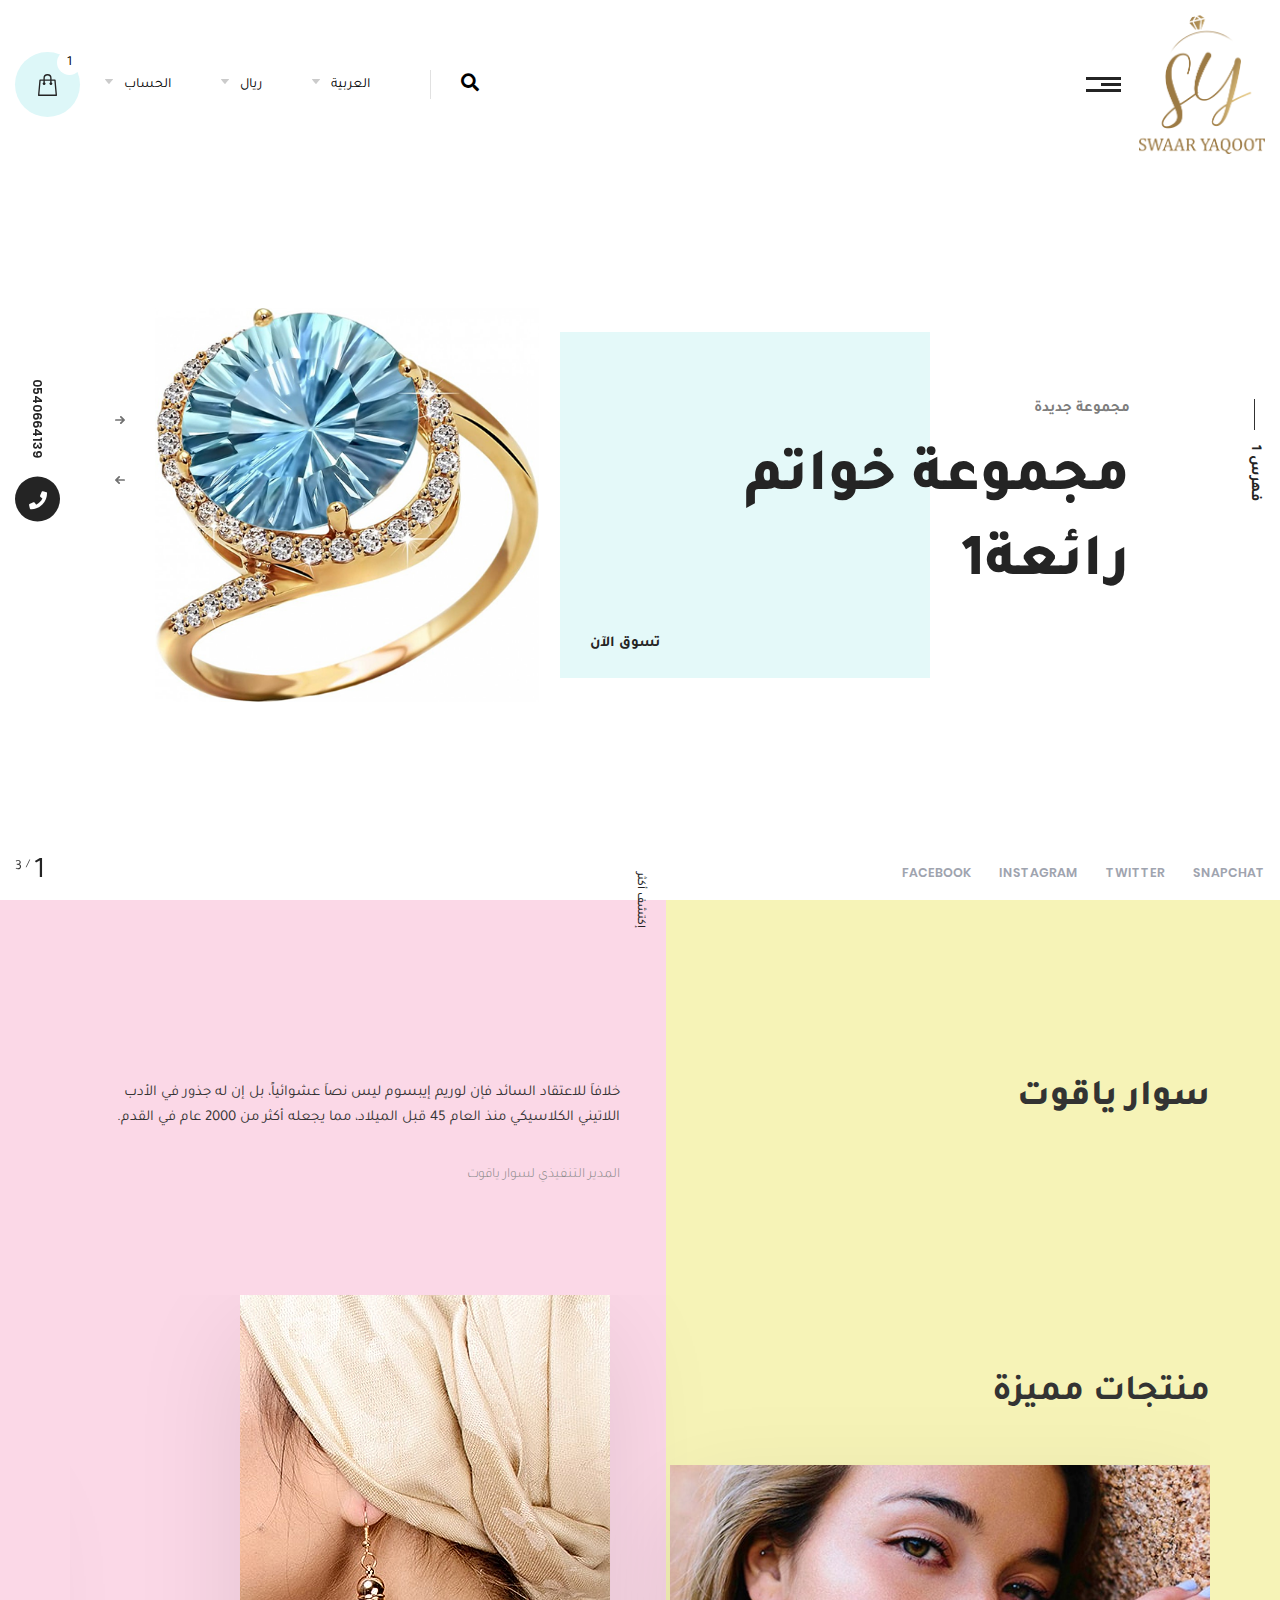
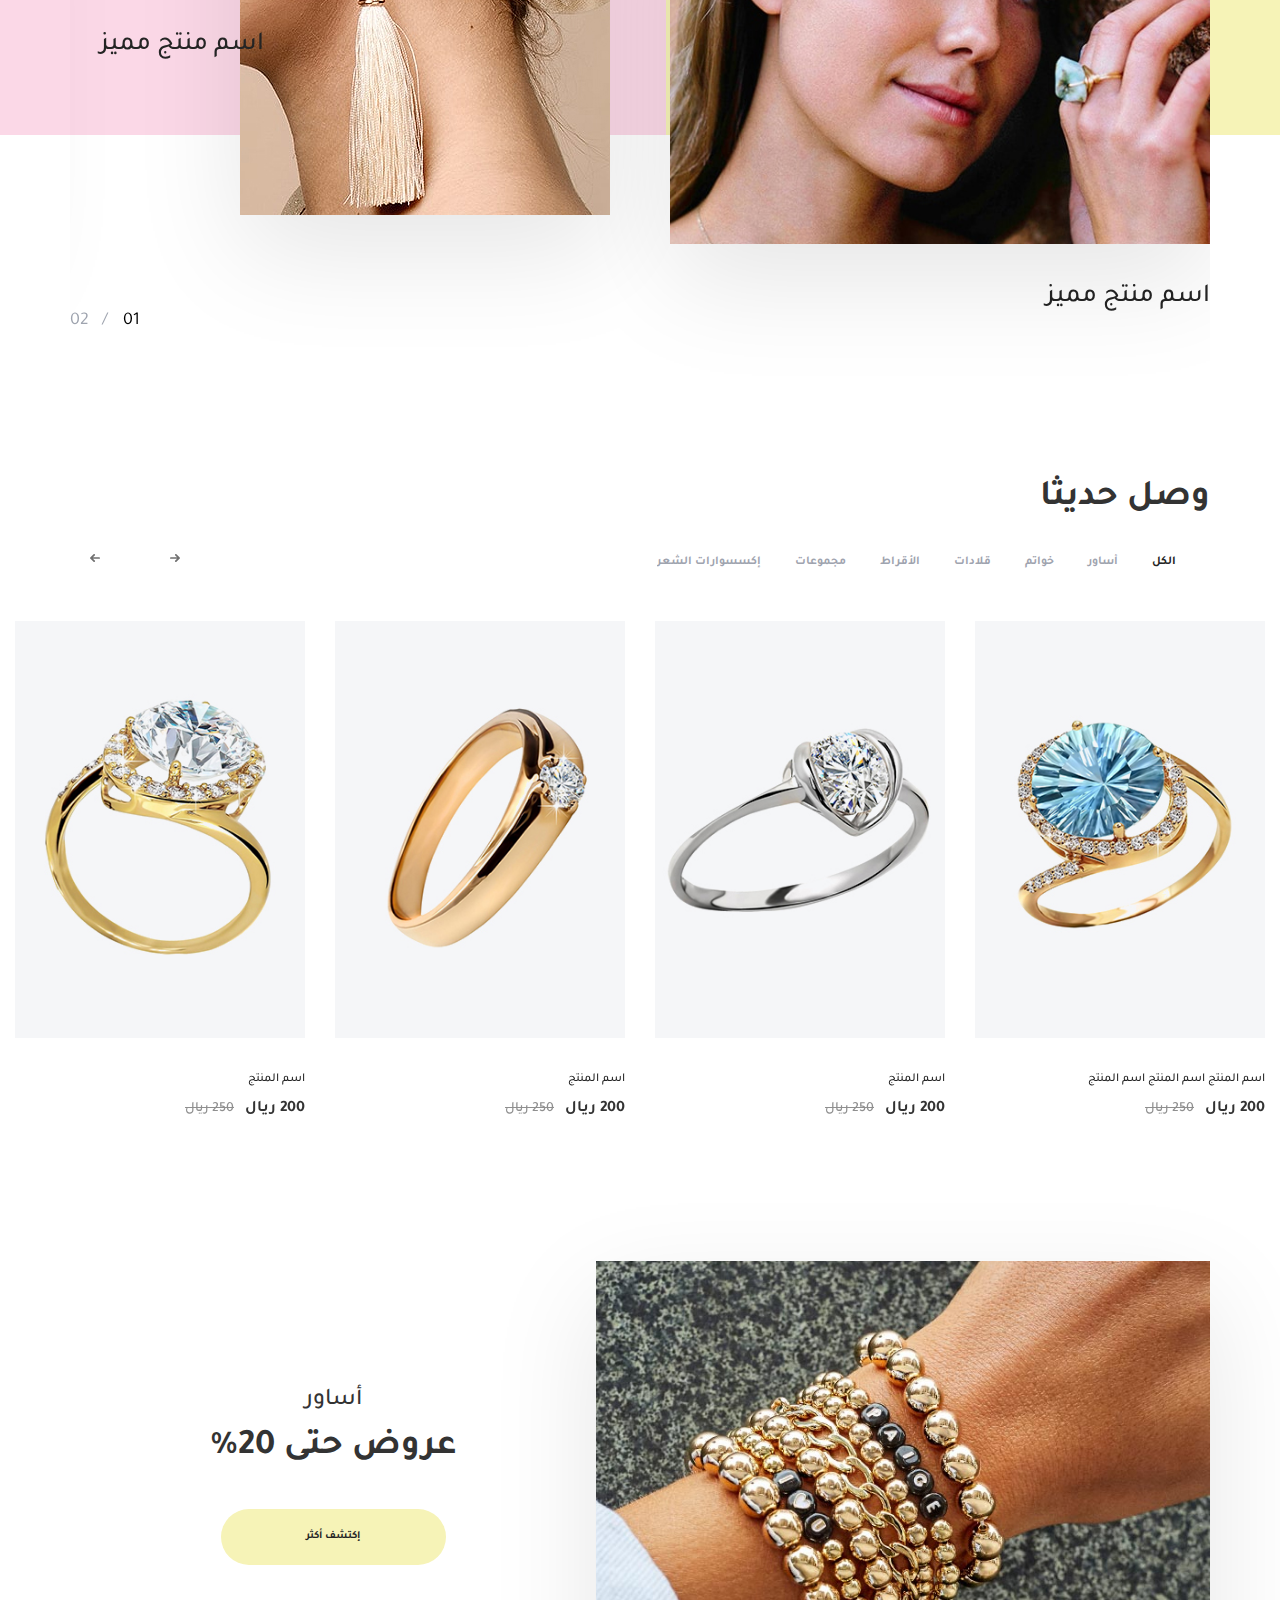
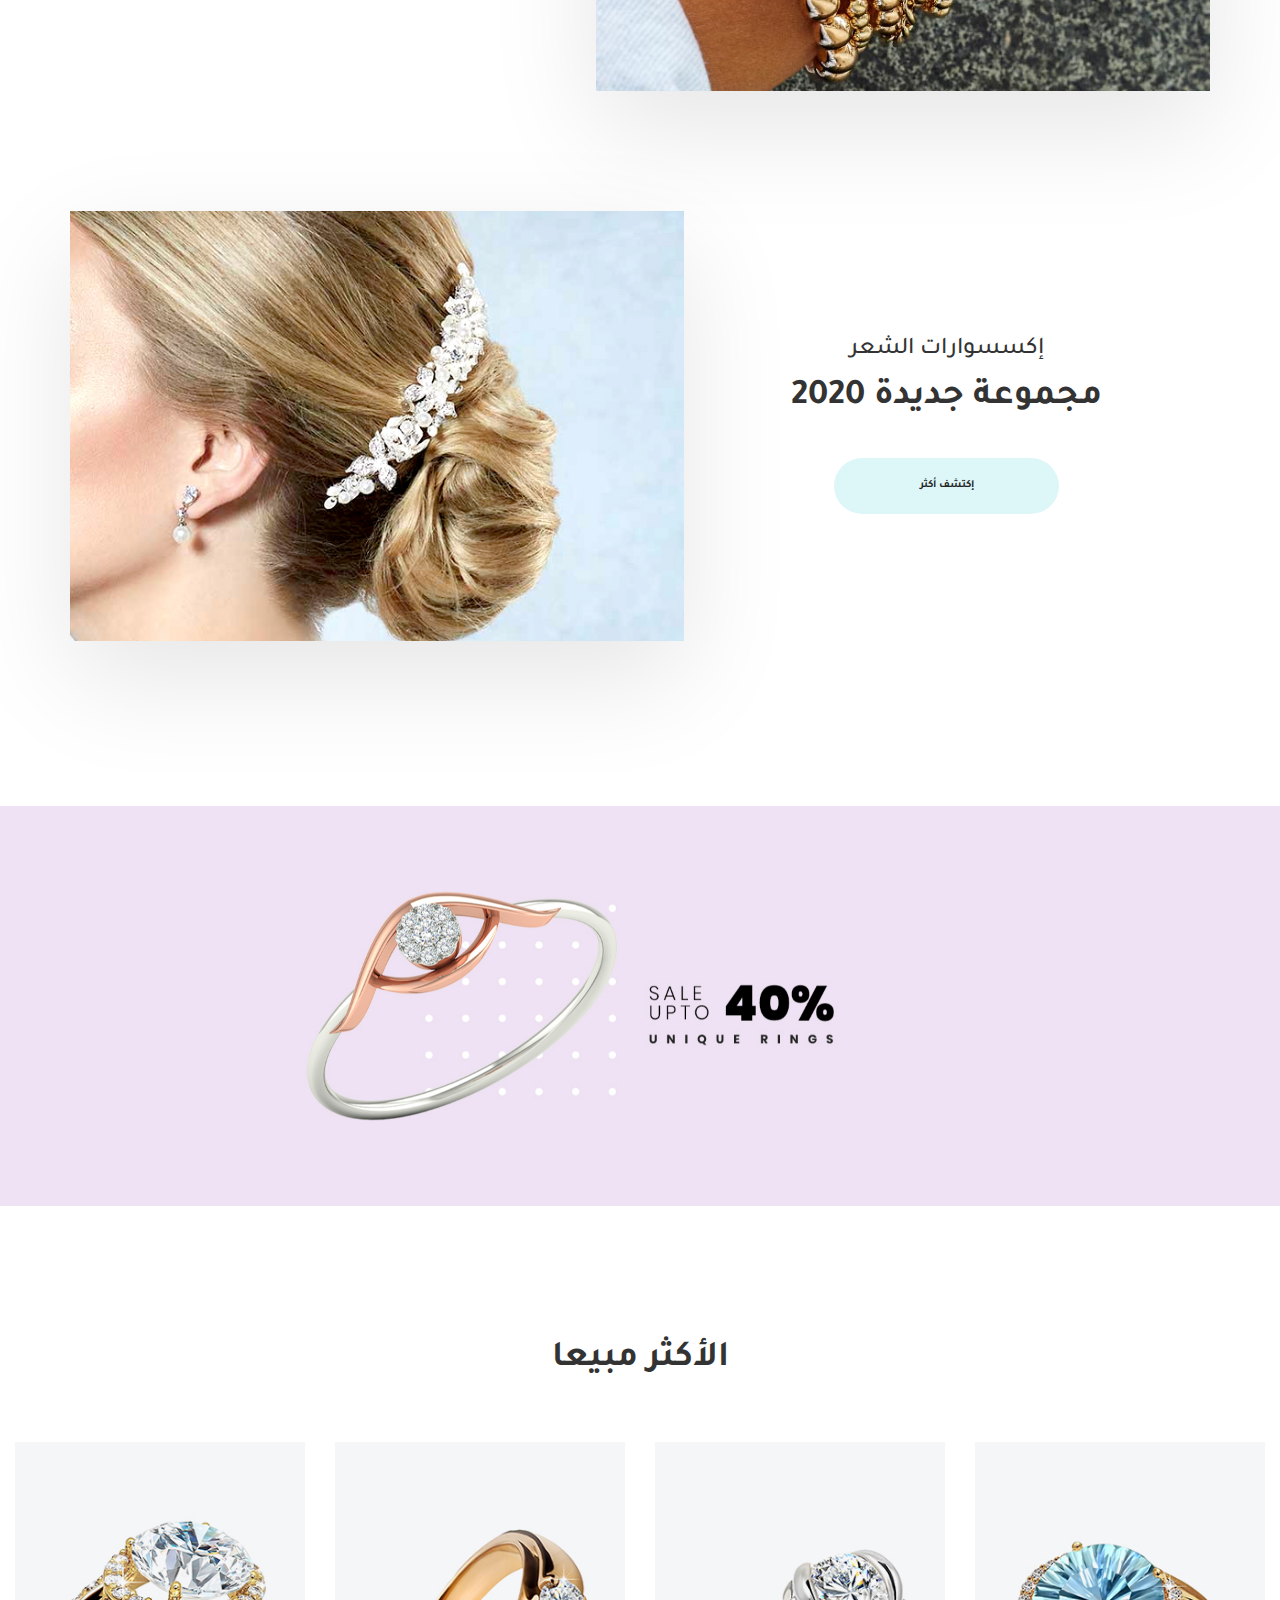
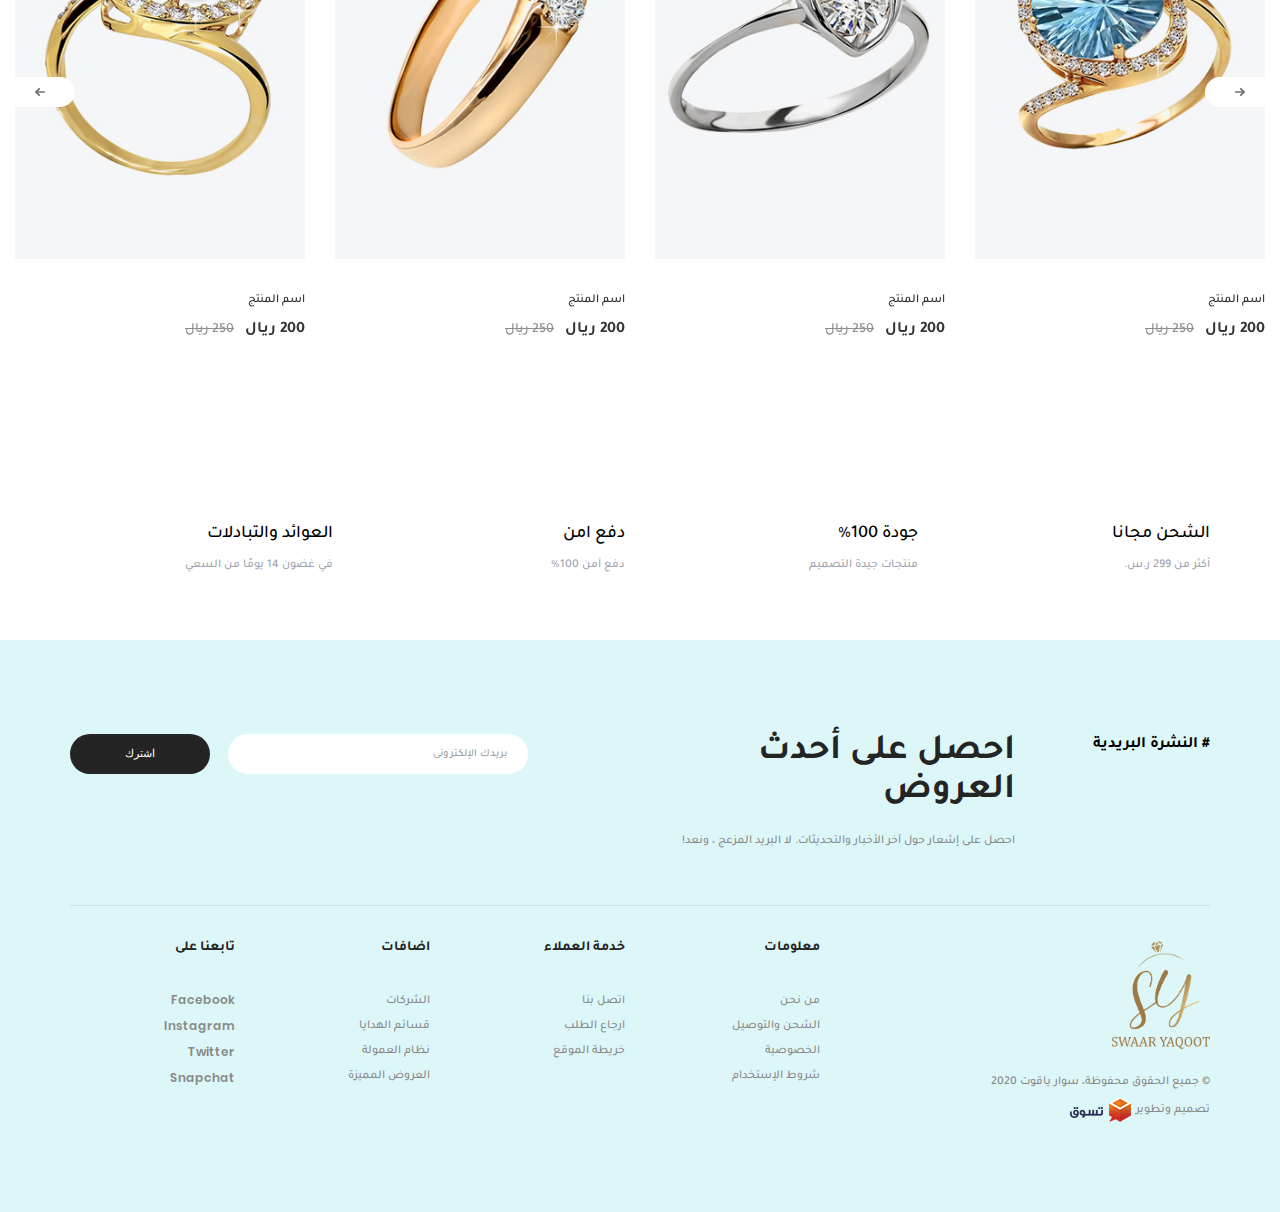
==== commit 728795d4: "feat" ====
--- a/index-ar.html
+++ b/index-ar.html
@@ -242,9 +242,49 @@
                     <span class="ceo">المدير التنفيذي لسوار ياقوت</span>
                 </div>
             </div>
-            <!-- <div class="featured-pro">
-        <h2 class="sec-head fixall">Featured Products</h2>
-      </div> -->
+            <div class="featured-pro">
+                <h2 class="sec-head fixall">منتجات مميزة</h2>
+                <div class="featured-slider">
+                    <div class="swiper-container ">
+                        <div class="swiper-wrapper">
+                            <div class="swiper-slide">
+                                <div class="featured">
+                                    <a href="#!" class="item-img">
+                                        <img src="images/about2.jpg" class="img-responsive">
+                                    </a>
+                                    <a href="#!" class="feat-pro-name fixall">اسم منتج مميز</a>
+                                </div>
+                            </div>
+                            <div class="swiper-slide">
+                                <div class="featured">
+                                    <a href="#!" class="item-img">
+                                        <img src="images/about1.jpg" class="img-responsive">
+                                    </a>
+                                    <a href="#!" class="feat-pro-name fixall">اسم منتج مميز</a>
+                                </div>
+                            </div>
+                            <div class="swiper-slide">
+                                <div class="featured">
+                                    <a href="#!" class="item-img">
+                                        <img src="images/about1.jpg" class="img-responsive">
+                                    </a>
+                                    <a href="#!" class="feat-pro-name fixall">اسم منتج مميز</a>
+                                </div>
+                            </div>
+                            <div class="swiper-slide">
+                                <div class="featured">
+                                    <a href="#!" class="item-img">
+                                        <img src="images/about2.jpg" class="img-responsive">
+                                    </a>
+                                    <a href="#!" class="feat-pro-name fixall">اسم منتج مميز</a>
+                                </div>
+                            </div>
+                        </div>
+                    </div>
+                    <!-- Add Pagination -->
+                    <div class="swiper-pagination"></div>
+                </div>
+            </div>
         </div>
     </div>
     <!-- end sec-div -->
--- a/css/main.css
+++ b/css/main.css
@@ -791,6 +791,164 @@
   }
 }
 
+.featured-pro {
+  transform: translateY(250px);
+}
+@media (max-width: 767px) {
+  .featured-pro {
+    transform: none;
+  }
+}
+.featured-pro .sec-head {
+  transform: translateY(120px);
+}
+@media (max-width: 767px) {
+  .featured-pro .sec-head {
+    transform: none;
+  }
+}
+
+.featured-slider .swiper-slide:nth-of-type(2n) .featured {
+  transform: translateY(-170px);
+}
+@media (max-width: 767px) {
+  .featured-slider .swiper-slide:nth-of-type(2n) .featured {
+    transform: none;
+  }
+}
+.featured-slider .swiper-slide:nth-of-type(2n) .featured .item-img {
+  width: 370px;
+}
+@media (max-width: 767px) {
+  .featured-slider .swiper-slide:nth-of-type(2n) .featured .item-img {
+    width: 100%;
+  }
+}
+.featured-slider .swiper-slide:nth-of-type(2n) .featured .item-img::before {
+  padding-bottom: 140.540540541%;
+}
+@media (max-width: 767px) {
+  .featured-slider .swiper-slide:nth-of-type(2n) .featured .item-img::before {
+    padding-bottom: 70.1754385965%;
+  }
+}
+.featured-slider .swiper-slide:nth-of-type(2n) .featured .feat-pro-name {
+  position: absolute;
+  bottom: 150px;
+  right: 30px;
+}
+html[dir=rtl] .featured-slider .swiper-slide:nth-of-type(2n) .featured .feat-pro-name {
+  right: auto;
+  left: 30px;
+}
+@media (max-width: 767px) {
+  .featured-slider .swiper-slide:nth-of-type(2n) .featured .feat-pro-name {
+    position: static;
+  }
+}
+.featured-slider .swiper-pagination {
+  bottom: 50px;
+  right: 0;
+}
+html[dir=rtl] .featured-slider .swiper-pagination {
+  right: auto;
+  left: 0;
+}
+@media (max-width: 767px) {
+  .featured-slider .swiper-pagination {
+    right: auto;
+    display: flex;
+    align-items: center;
+    justify-content: center;
+    position: static;
+    margin-top: 25px;
+    margin-bottom: 25px;
+  }
+}
+.featured-slider .swiper-pagination .swiper-pagination-bullet {
+  background-color: transparent;
+  font-size: 18px;
+  color: #9fa4af;
+  opacity: 1;
+  box-shadow: none !important;
+  outline: none !important;
+  width: auto;
+  height: auto;
+  cursor: pointer;
+  -moz-transition: all 0.3s ease-in-out;
+  -o-transition: all 0.3s ease-in-out;
+  -webkit-transition: all 0.3s ease-in-out;
+  transition: all 0.3s ease-in-out;
+}
+.featured-slider .swiper-pagination .swiper-pagination-bullet:hover {
+  color: #000;
+}
+.featured-slider .swiper-pagination .swiper-pagination-bullet::before {
+  content: "/";
+  margin-left: 15px;
+  margin-right: 9px;
+  color: #9fa4af;
+}
+html[dir=rtl] .featured-slider .swiper-pagination .swiper-pagination-bullet::before {
+  margin-left: 9px;
+  margin-right: 15px;
+}
+.featured-slider .swiper-pagination .swiper-pagination-bullet:first-of-type::before {
+  display: none;
+}
+.featured-slider .swiper-pagination .swiper-pagination-bullet.swiper-pagination-bullet-active {
+  color: #000;
+  pointer-events: none;
+}
+
+.featured {
+  position: relative;
+  padding-top: 170px;
+}
+@media (max-width: 767px) {
+  .featured {
+    padding-top: 25px;
+  }
+}
+.featured .item-img {
+  box-shadow: 0px 37px 103px 0px rgba(0, 0, 0, 0.1);
+  position: relative;
+  display: flex;
+  align-items: center;
+}
+.featured .item-img::before {
+  padding-bottom: 70.1754385965%;
+  content: "";
+}
+.featured .item-img img {
+  position: absolute;
+  top: 0;
+  bottom: 0;
+  right: 0;
+  left: 0;
+  width: 100%;
+  height: 100%;
+  object-fit: cover;
+}
+.featured .feat-pro-name {
+  font-size: 26px;
+  color: #242424;
+  font-family: med;
+  margin-top: 35px;
+  display: inline-flex;
+}
+html[dir=rtl] .featured .feat-pro-name {
+  font-family: ar-med;
+}
+@media (max-width: 767px) {
+  .featured .feat-pro-name {
+    text-align: center;
+    display: flex;
+    justify-content: center;
+    font-size: 22px;
+  }
+}
+
 .mo-panel {
   max-height: 0;
   overflow: hidden;
@@ -1912,7 +2070,6 @@
 .sec-div {
   background-color: #fbd8e7;
   position: relative;
-  padding-top: 180px;
 }
 .sec-div:after {
   background-color: #f6f3b7;
@@ -1938,12 +2095,13 @@
   position: relative;
   z-index: 1;
   display: flex;
-  margin-bottom: 172px;
+  transform: translateY(180px);
 }
 @media (max-width: 767px) {
   .about-sec {
     flex-direction: column;
     margin-bottom: 50px;
+    transform: none;
   }
 }
 .about-sec .about-title {
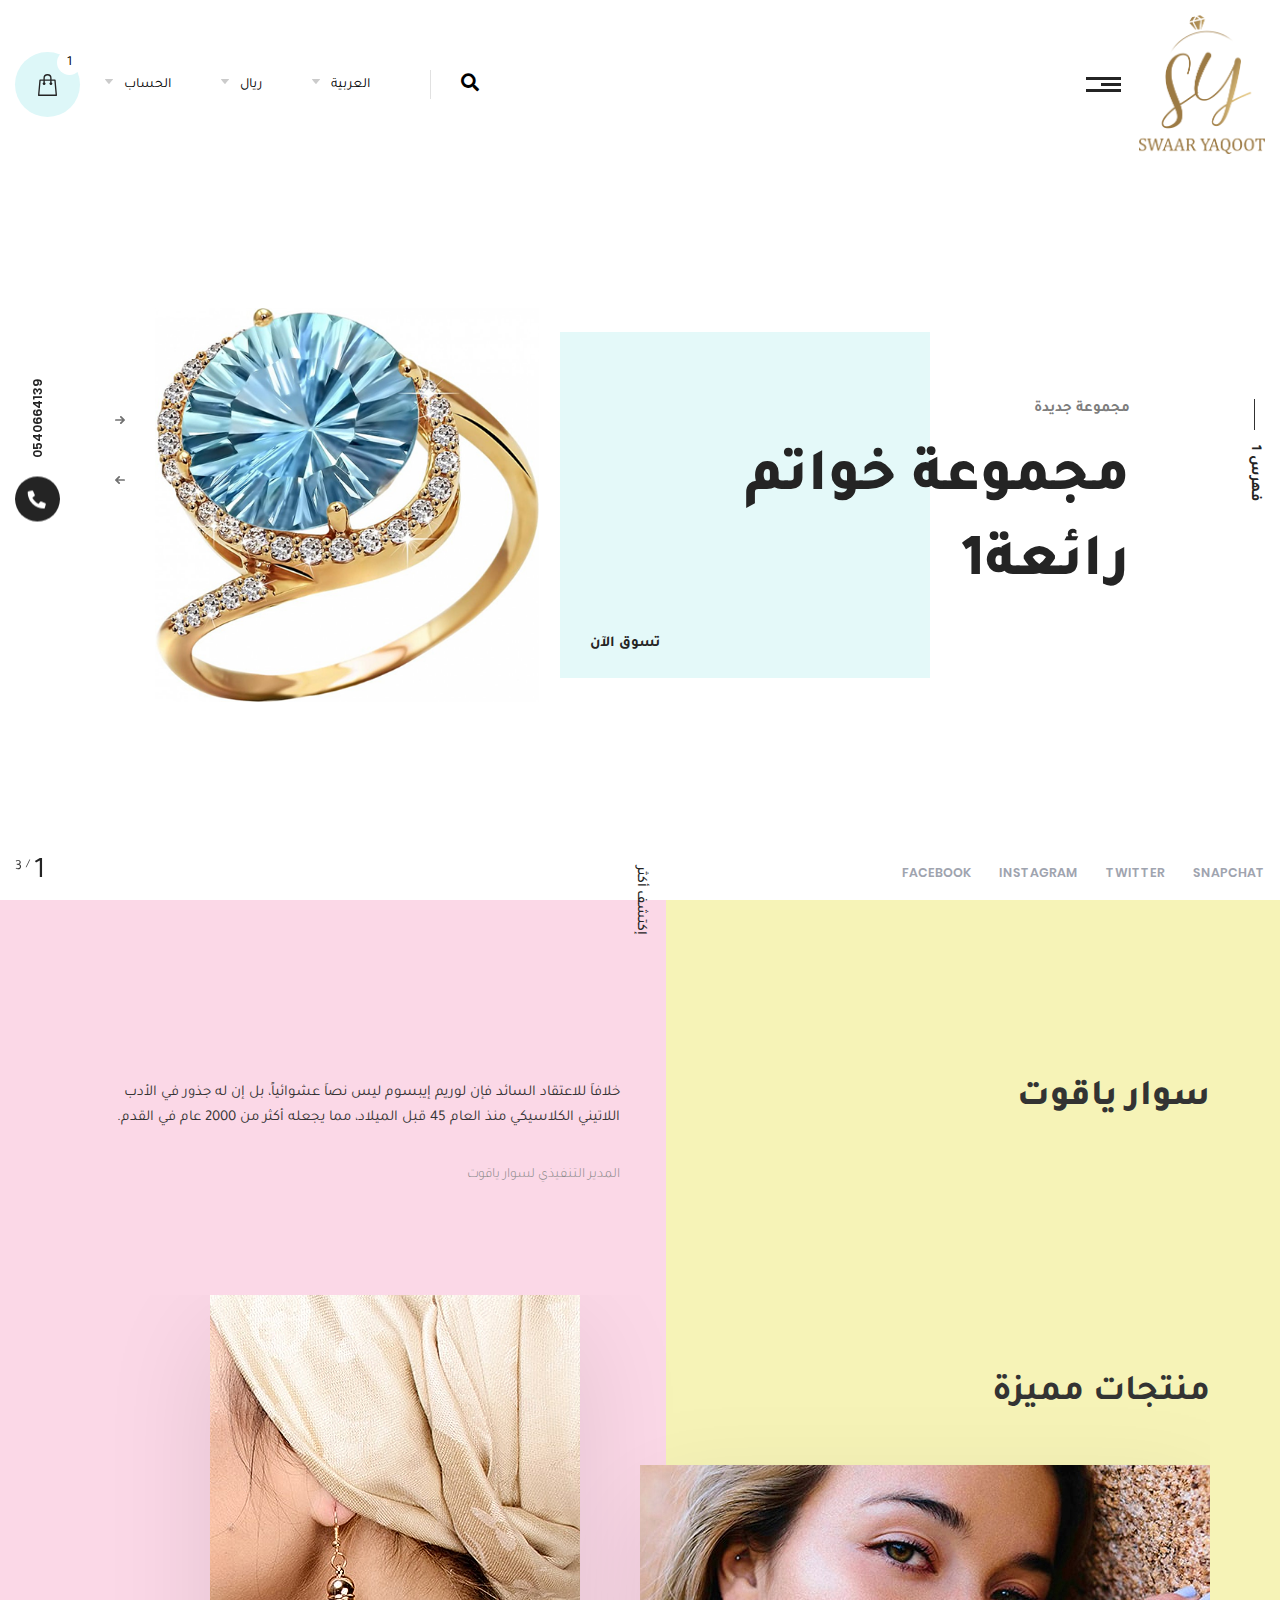
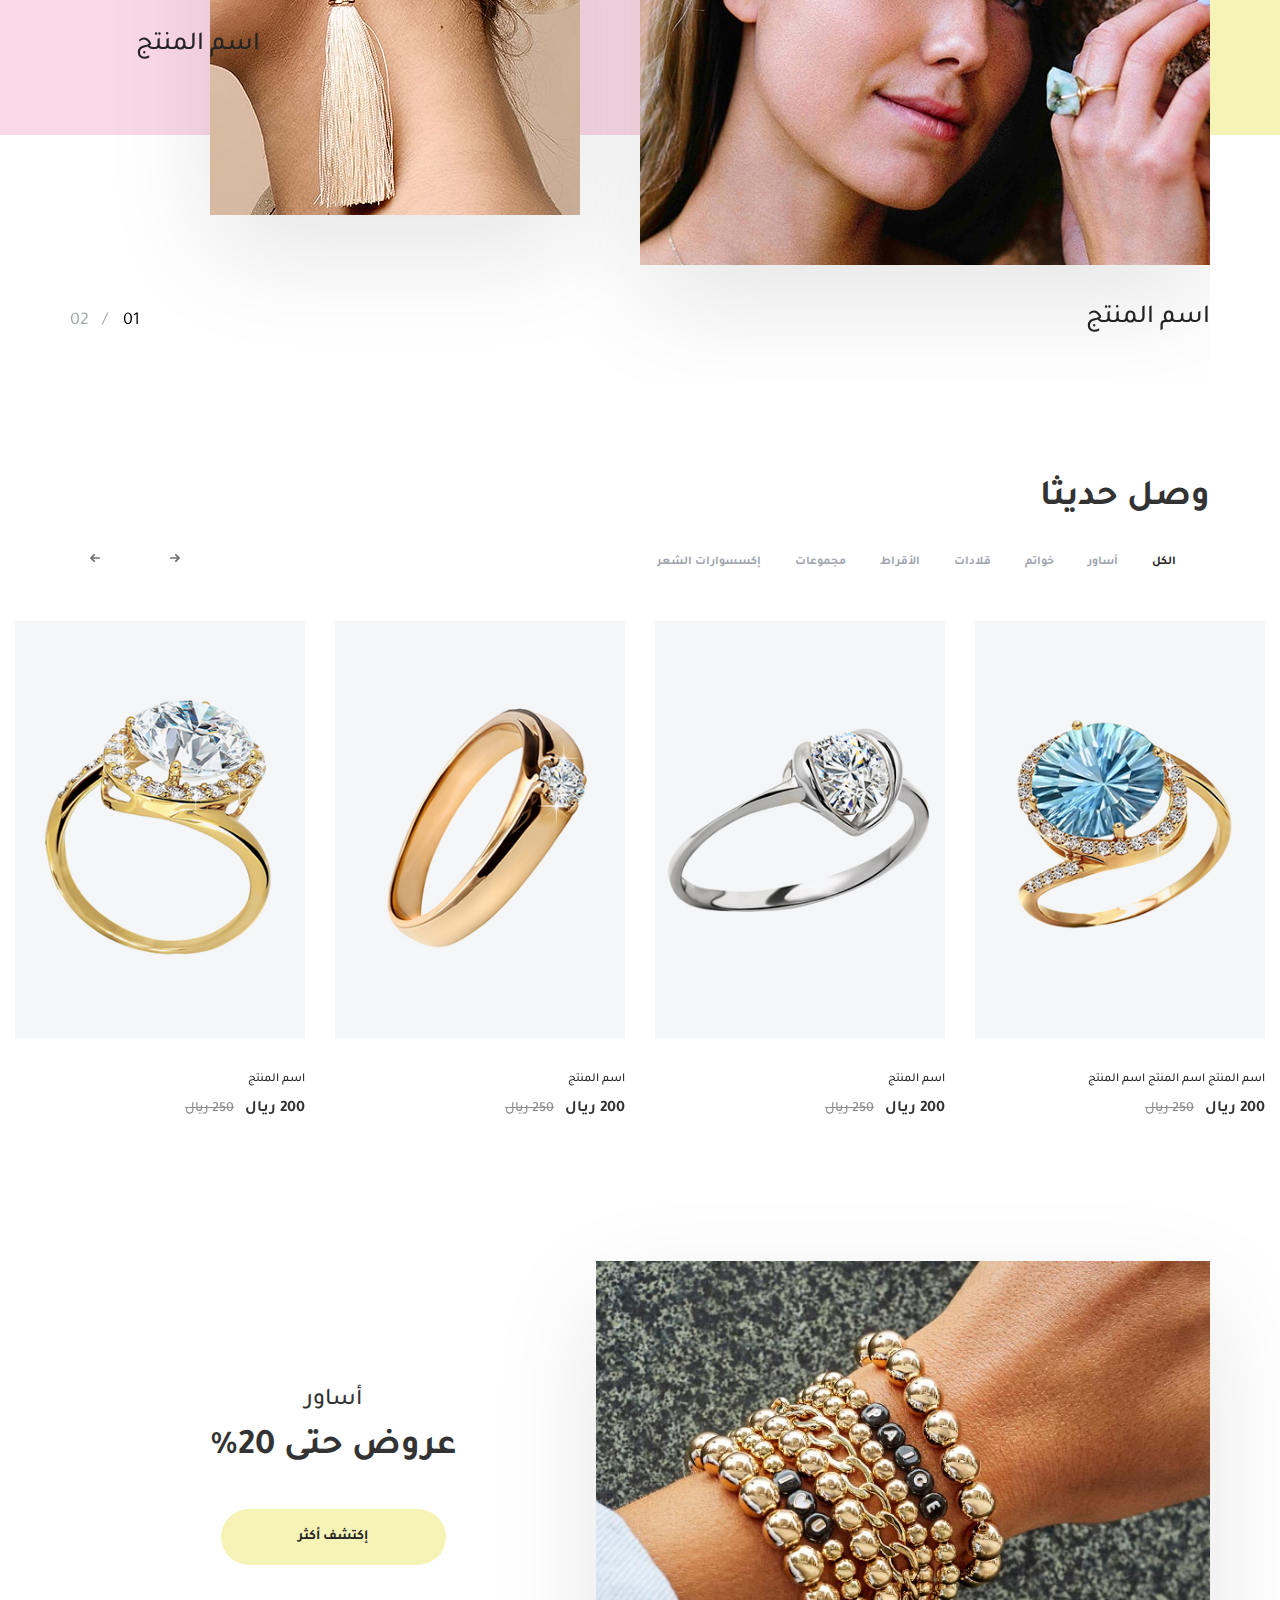
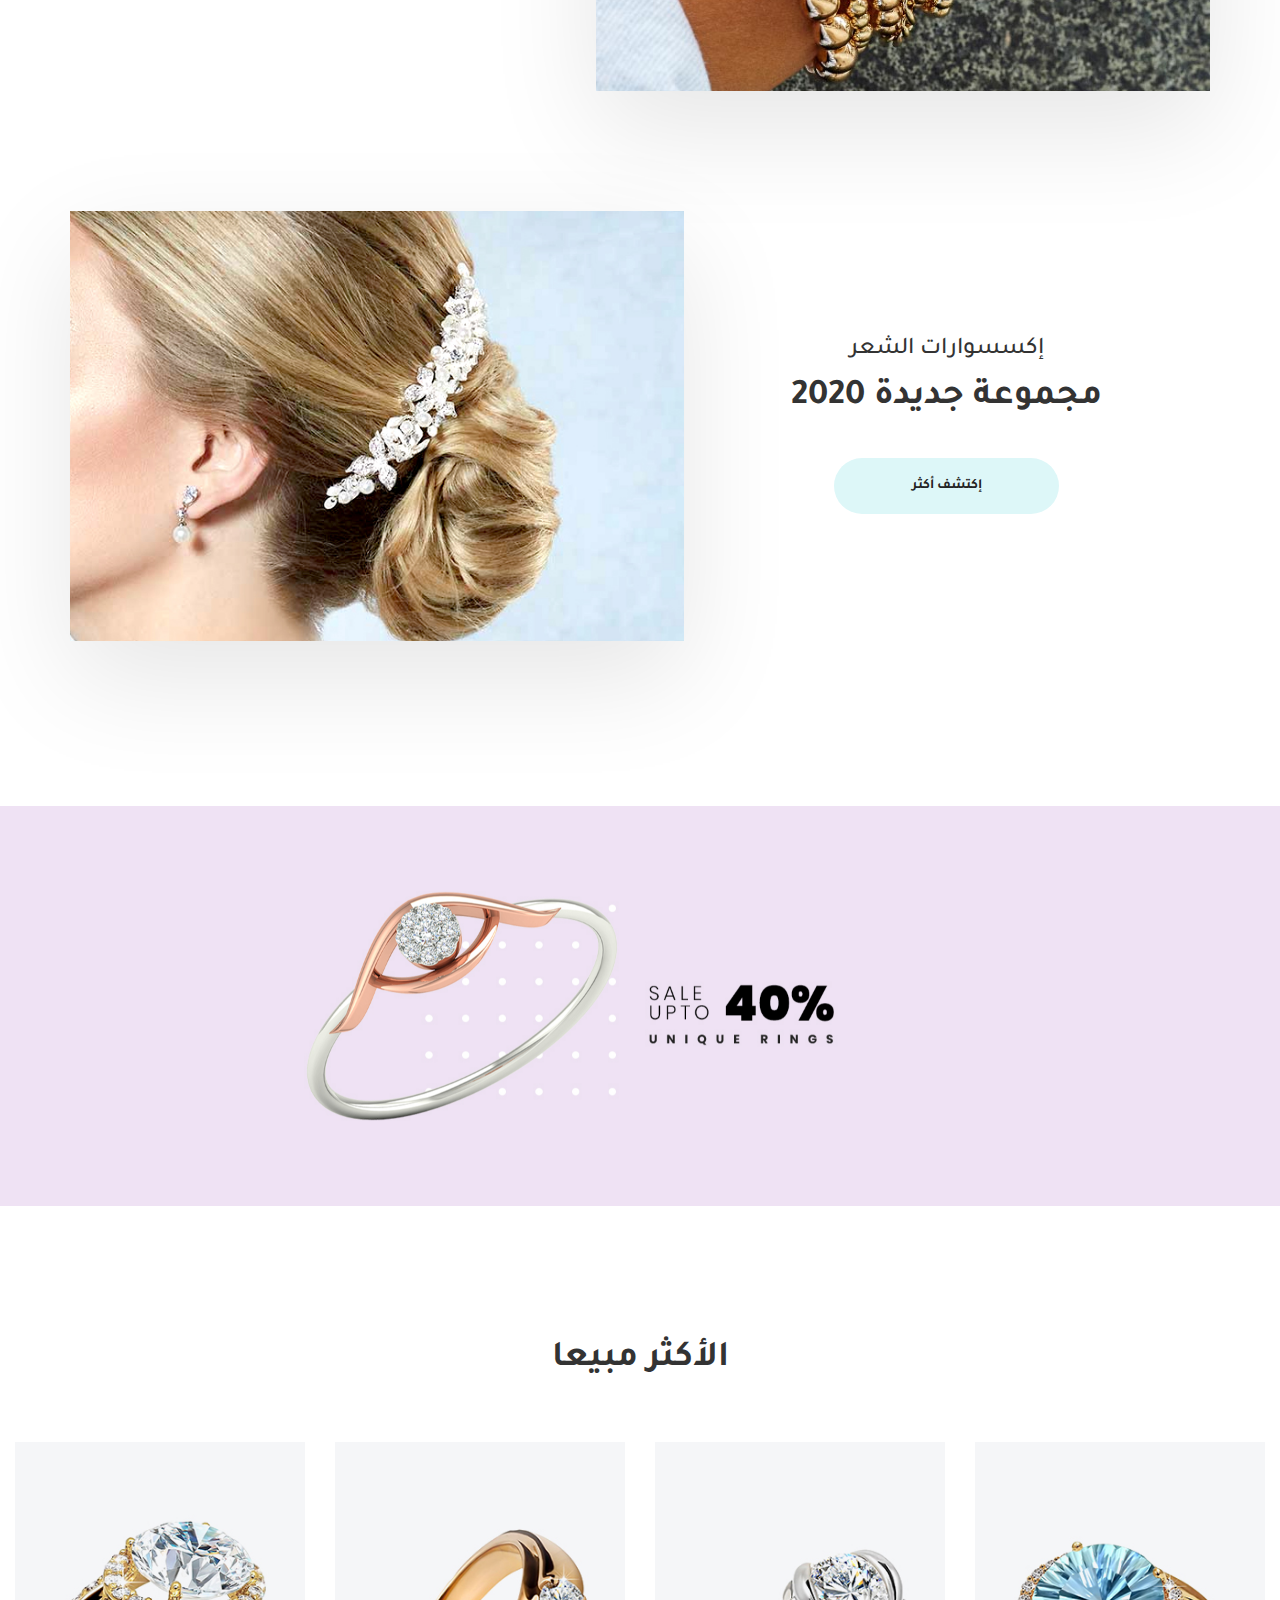
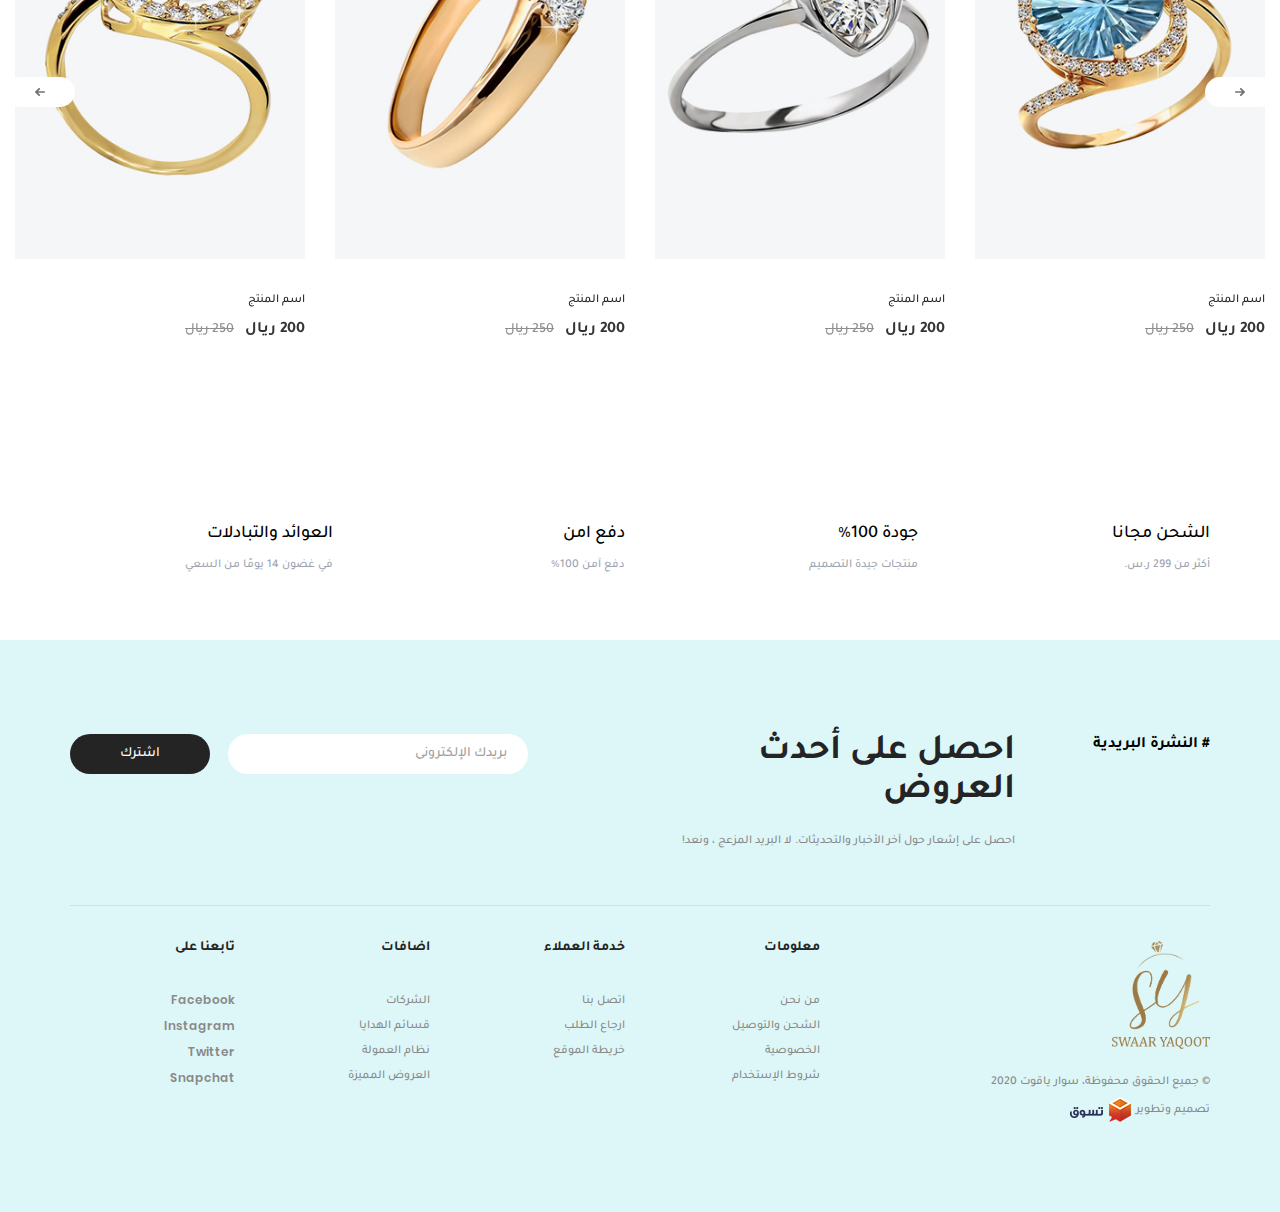
==== commit 6daa9c7a: "slider" ====
--- a/index-ar.html
+++ b/index-ar.html
@@ -248,35 +248,35 @@
                     <div class="swiper-container ">
                         <div class="swiper-wrapper">
                             <div class="swiper-slide">
-                                <div class="featured">
-                                    <a href="#!" class="item-img">
-                                        <img src="images/about2.jpg" class="img-responsive">
-                                    </a>
-                                    <a href="#!" class="feat-pro-name fixall">اسم منتج مميز</a>
-                                </div>
-                            </div>
-                            <div class="swiper-slide">
-                                <div class="featured">
-                                    <a href="#!" class="item-img">
-                                        <img src="images/about1.jpg" class="img-responsive">
-                                    </a>
-                                    <a href="#!" class="feat-pro-name fixall">اسم منتج مميز</a>
-                                </div>
-                            </div>
-                            <div class="swiper-slide">
-                                <div class="featured">
-                                    <a href="#!" class="item-img">
-                                        <img src="images/about1.jpg" class="img-responsive">
-                                    </a>
-                                    <a href="#!" class="feat-pro-name fixall">اسم منتج مميز</a>
-                                </div>
-                            </div>
-                            <div class="swiper-slide">
-                                <div class="featured">
-                                    <a href="#!" class="item-img">
-                                        <img src="images/about2.jpg" class="img-responsive">
-                                    </a>
-                                    <a href="#!" class="feat-pro-name fixall">اسم منتج مميز</a>
+                                <div class="cont">
+                                    <div class="featured">
+                                        <a href="#!" class="item-img">
+                                            <img src="images/about2.jpg" class="img-responsive">
+                                        </a>
+                                        <a href="#!" class="feat-pro-name fixall">اسم المنتج</a>
+                                    </div>
+                                    <div class="featured">
+                                        <a href="#!" class="item-img">
+                                            <img src="images/about1.jpg" class="img-responsive">
+                                        </a>
+                                        <a href="#!" class="feat-pro-name fixall">اسم المنتج</a>
+                                    </div>
+                                </div>
+                            </div>
+                            <div class="swiper-slide">
+                                <div class="cont">
+                                    <div class="featured">
+                                        <a href="#!" class="item-img">
+                                            <img src="images/about1.jpg" class="img-responsive">
+                                        </a>
+                                        <a href="#!" class="feat-pro-name fixall">اسم المنتج</a>
+                                    </div>
+                                    <div class="featured">
+                                        <a href="#!" class="item-img">
+                                            <img src="images/about2.jpg" class="img-responsive">
+                                        </a>
+                                        <a href="#!" class="feat-pro-name fixall">اسم المنتج</a>
+                                    </div>
                                 </div>
                             </div>
                         </div>
--- a/css/main.css
+++ b/css/main.css
@@ -175,6 +175,10 @@
     opacity: unset;
     display: none;
     transition: none;
+  }
+  html[dir=rtl] .serach-form {
+    left: 0;
+    right: 0;
   }
   .serach-form.open {
     visibility: unset;
@@ -295,10 +299,14 @@
 html[dir=rtl] .news-input {
   font-family: ar-med;
   text-align: right;
+  font-size: 15px;
 }
 .news-input::placeholder {
   color: #a1a1a1;
   font-size: 11px;
+}
+html[dir=rtl] .news-input::placeholder {
+  font-size: 14px;
 }
 
 .news-button {
@@ -316,6 +324,10 @@
   -o-transition: all 0.3s ease-in-out;
   -webkit-transition: all 0.3s ease-in-out;
   transition: all 0.3s ease-in-out;
+}
+html[dir=rtl] .news-button {
+  font-family: ar-med;
+  font-size: 14px;
 }
 .news-button:hover {
   background-color: #f6f3b7;
@@ -808,44 +820,6 @@
   }
 }
 
-.featured-slider .swiper-slide:nth-of-type(2n) .featured {
-  transform: translateY(-170px);
-}
-@media (max-width: 767px) {
-  .featured-slider .swiper-slide:nth-of-type(2n) .featured {
-    transform: none;
-  }
-}
-.featured-slider .swiper-slide:nth-of-type(2n) .featured .item-img {
-  width: 370px;
-}
-@media (max-width: 767px) {
-  .featured-slider .swiper-slide:nth-of-type(2n) .featured .item-img {
-    width: 100%;
-  }
-}
-.featured-slider .swiper-slide:nth-of-type(2n) .featured .item-img::before {
-  padding-bottom: 140.540540541%;
-}
-@media (max-width: 767px) {
-  .featured-slider .swiper-slide:nth-of-type(2n) .featured .item-img::before {
-    padding-bottom: 70.1754385965%;
-  }
-}
-.featured-slider .swiper-slide:nth-of-type(2n) .featured .feat-pro-name {
-  position: absolute;
-  bottom: 150px;
-  right: 30px;
-}
-html[dir=rtl] .featured-slider .swiper-slide:nth-of-type(2n) .featured .feat-pro-name {
-  right: auto;
-  left: 30px;
-}
-@media (max-width: 767px) {
-  .featured-slider .swiper-slide:nth-of-type(2n) .featured .feat-pro-name {
-    position: static;
-  }
-}
 .featured-slider .swiper-pagination {
   bottom: 50px;
   right: 0;
@@ -861,7 +835,7 @@
     align-items: center;
     justify-content: center;
     position: static;
-    margin-top: 25px;
+    margin-top: 0;
     margin-bottom: 25px;
   }
 }
@@ -901,6 +875,11 @@
   pointer-events: none;
 }
 
+.cont {
+  display: flex;
+  justify-content: flex-start;
+}
+
 .featured {
   position: relative;
   padding-top: 170px;
@@ -915,6 +894,7 @@
   position: relative;
   display: flex;
   align-items: center;
+  width: 570px;
 }
 .featured .item-img::before {
   padding-bottom: 70.1754385965%;
@@ -946,6 +926,52 @@
     display: flex;
     justify-content: center;
     font-size: 22px;
+    padding-bottom: 30px;
+  }
+}
+.featured:nth-of-type(2n) {
+  margin-left: 60px;
+  transform: translateY(-170px);
+}
+html[dir=rtl] .featured:nth-of-type(2n) {
+  margin: 0;
+  margin-right: 60px;
+}
+@media (max-width: 767px) {
+  .featured:nth-of-type(2n) {
+    transform: none;
+  }
+}
+.featured:nth-of-type(2n) .item-img {
+  width: 370px;
+}
+@media (max-width: 767px) {
+  .featured:nth-of-type(2n) .item-img {
+    width: 100%;
+  }
+}
+.featured:nth-of-type(2n) .item-img::before {
+  padding-bottom: 140.540540541%;
+}
+@media (max-width: 767px) {
+  .featured:nth-of-type(2n) .item-img::before {
+    padding-bottom: 70.1754385965%;
+  }
+}
+.featured:nth-of-type(2n) .feat-pro-name {
+  position: absolute;
+  bottom: 150px;
+  right: 50px;
+  transform: translateX(100%);
+}
+html[dir=rtl] .featured:nth-of-type(2n) .feat-pro-name {
+  right: auto;
+  left: 50px;
+  transform: translateX(-100%);
+}
+@media (max-width: 767px) {
+  .featured:nth-of-type(2n) .feat-pro-name {
+    position: static;
   }
 }
 
@@ -1179,6 +1205,7 @@
   margin: auto;
   display: block;
   margin-bottom: 33px;
+  background-color: #f5f6f8;
 }
 @media (max-width: 767px) {
   .product .item-img {
@@ -1192,7 +1219,7 @@
   transition: all 0.3s ease-in-out;
 }
 .product .item-img:hover img {
-  transform: scale(1.25);
+  transform: scale(0.9);
 }
 @media (max-width: 767px) {
   .product .item-img:hover img {
@@ -1397,6 +1424,7 @@
 }
 html[dir=rtl] .banner .disc-more {
   font-family: ar-bold;
+  font-size: 14px;
 }
 @media (max-width: 767px) {
   .banner .disc-more {
@@ -1983,15 +2011,16 @@
   transform: rotate(270deg);
   margin-bottom: 19px;
 }
-html[dir=rtl] .contact-us i {
-  transform: none;
-  margin: 0;
-  margin-top: 19px;
-}
 html[dir=rtl] .contact-us {
   left: 0;
   right: auto;
-  transform: translateY(-50%);
+  display: flex;
+  flex-direction: row-reverse;
+}
+@media (max-width: 767px) {
+  html[dir=rtl] .contact-us {
+    display: none;
+  }
 }
 @media (max-width: 767px) {
   .contact-us {
@@ -2065,6 +2094,7 @@
   transform: translateY(50%) translateX(50%);
   letter-spacing: 0;
   font-family: ar-med;
+  font-size: 14px;
 }
 
 .sec-div {
@@ -2479,10 +2509,6 @@
     margin: 0;
     margin-right: 10px;
   }
-  html[dir=rtl] nav .nav-li.xs-li .contact-us i {
-    margin: 0;
-    margin-left: 10px;
-  }
   nav .nav-link {
     color: #242424;
   }
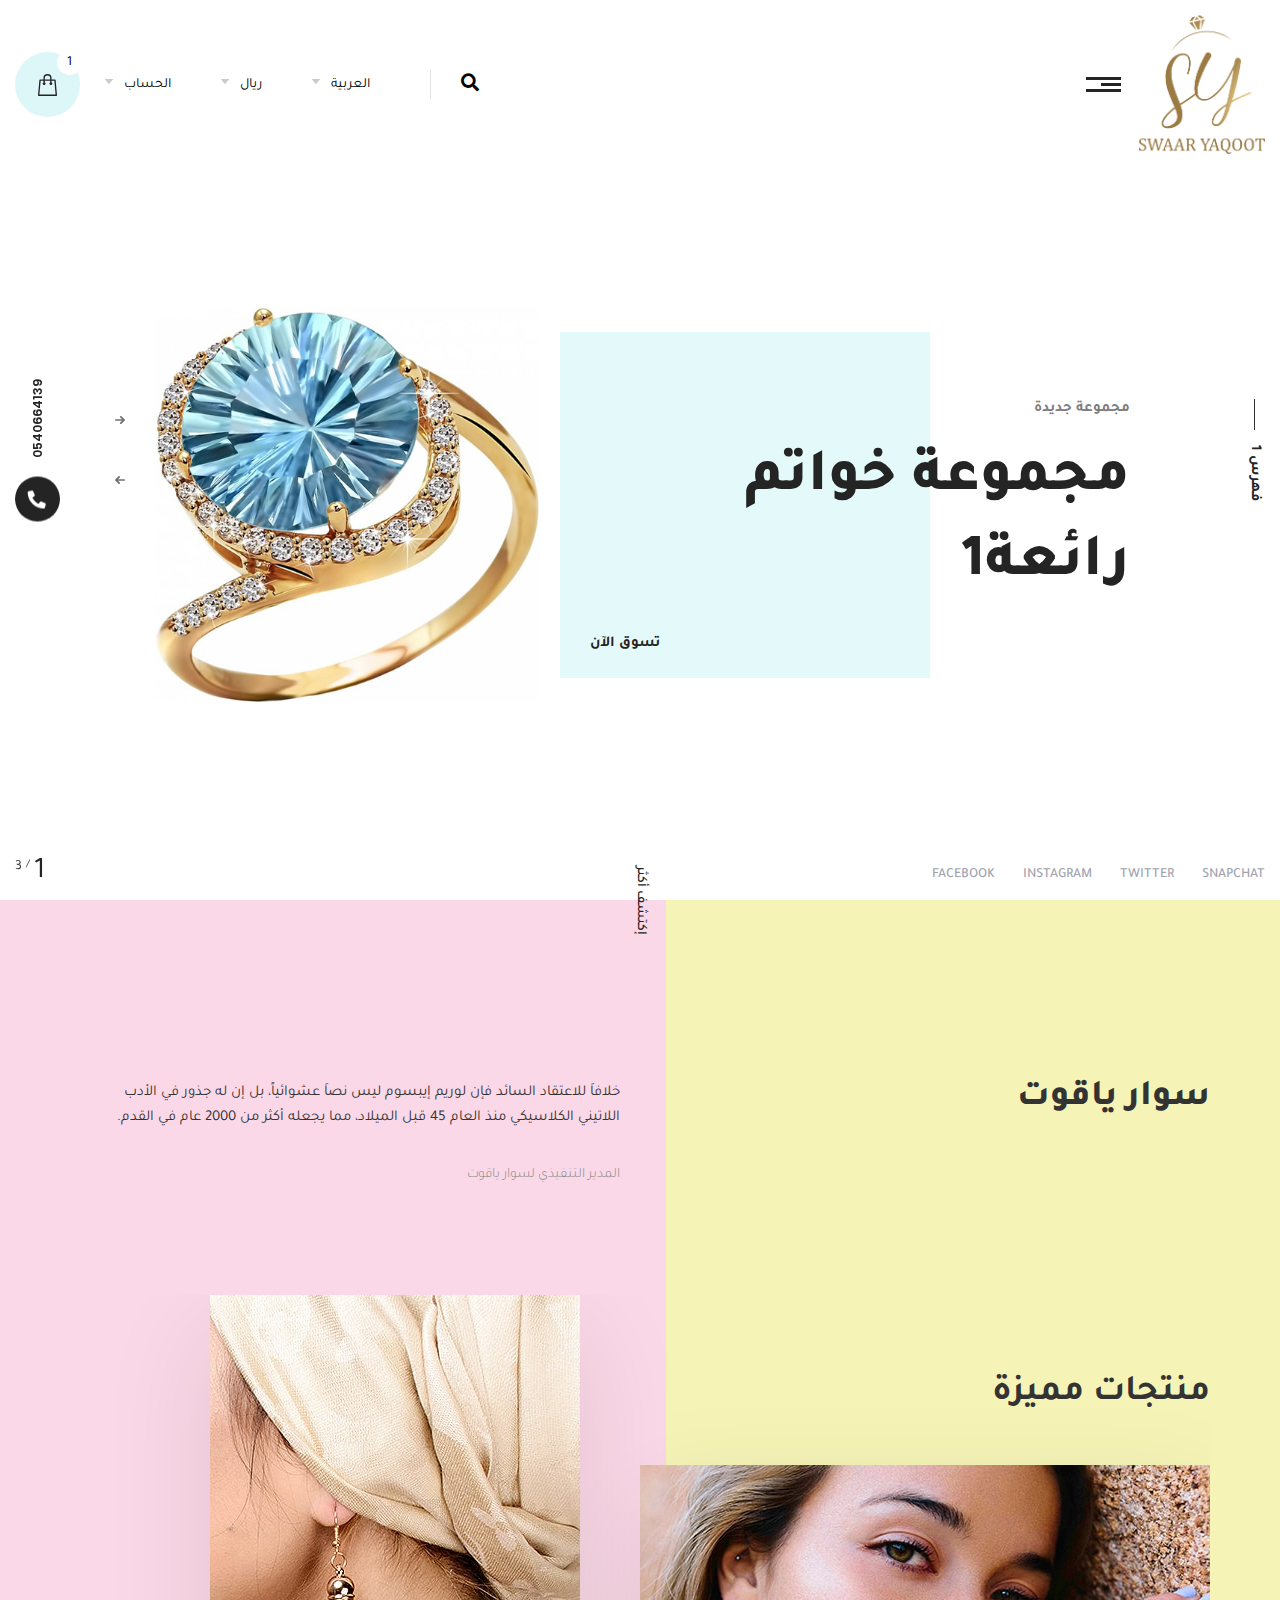
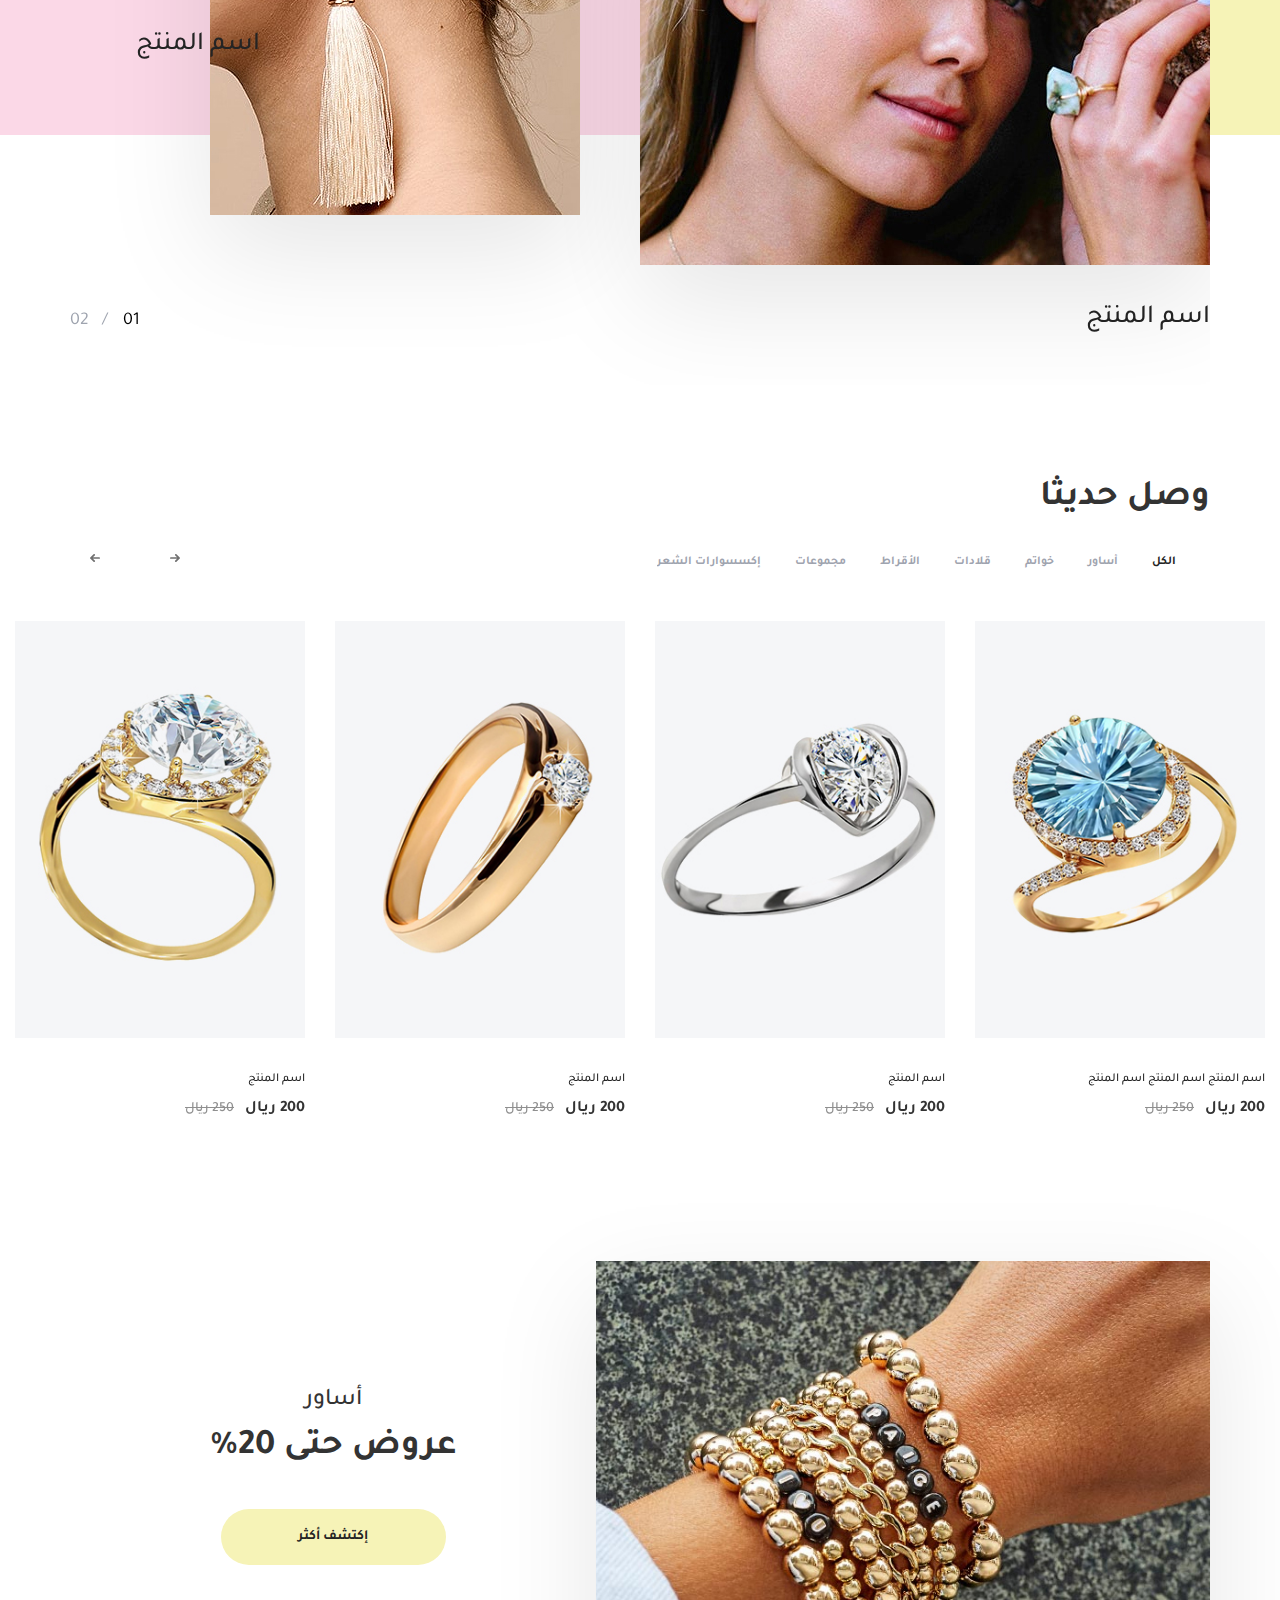
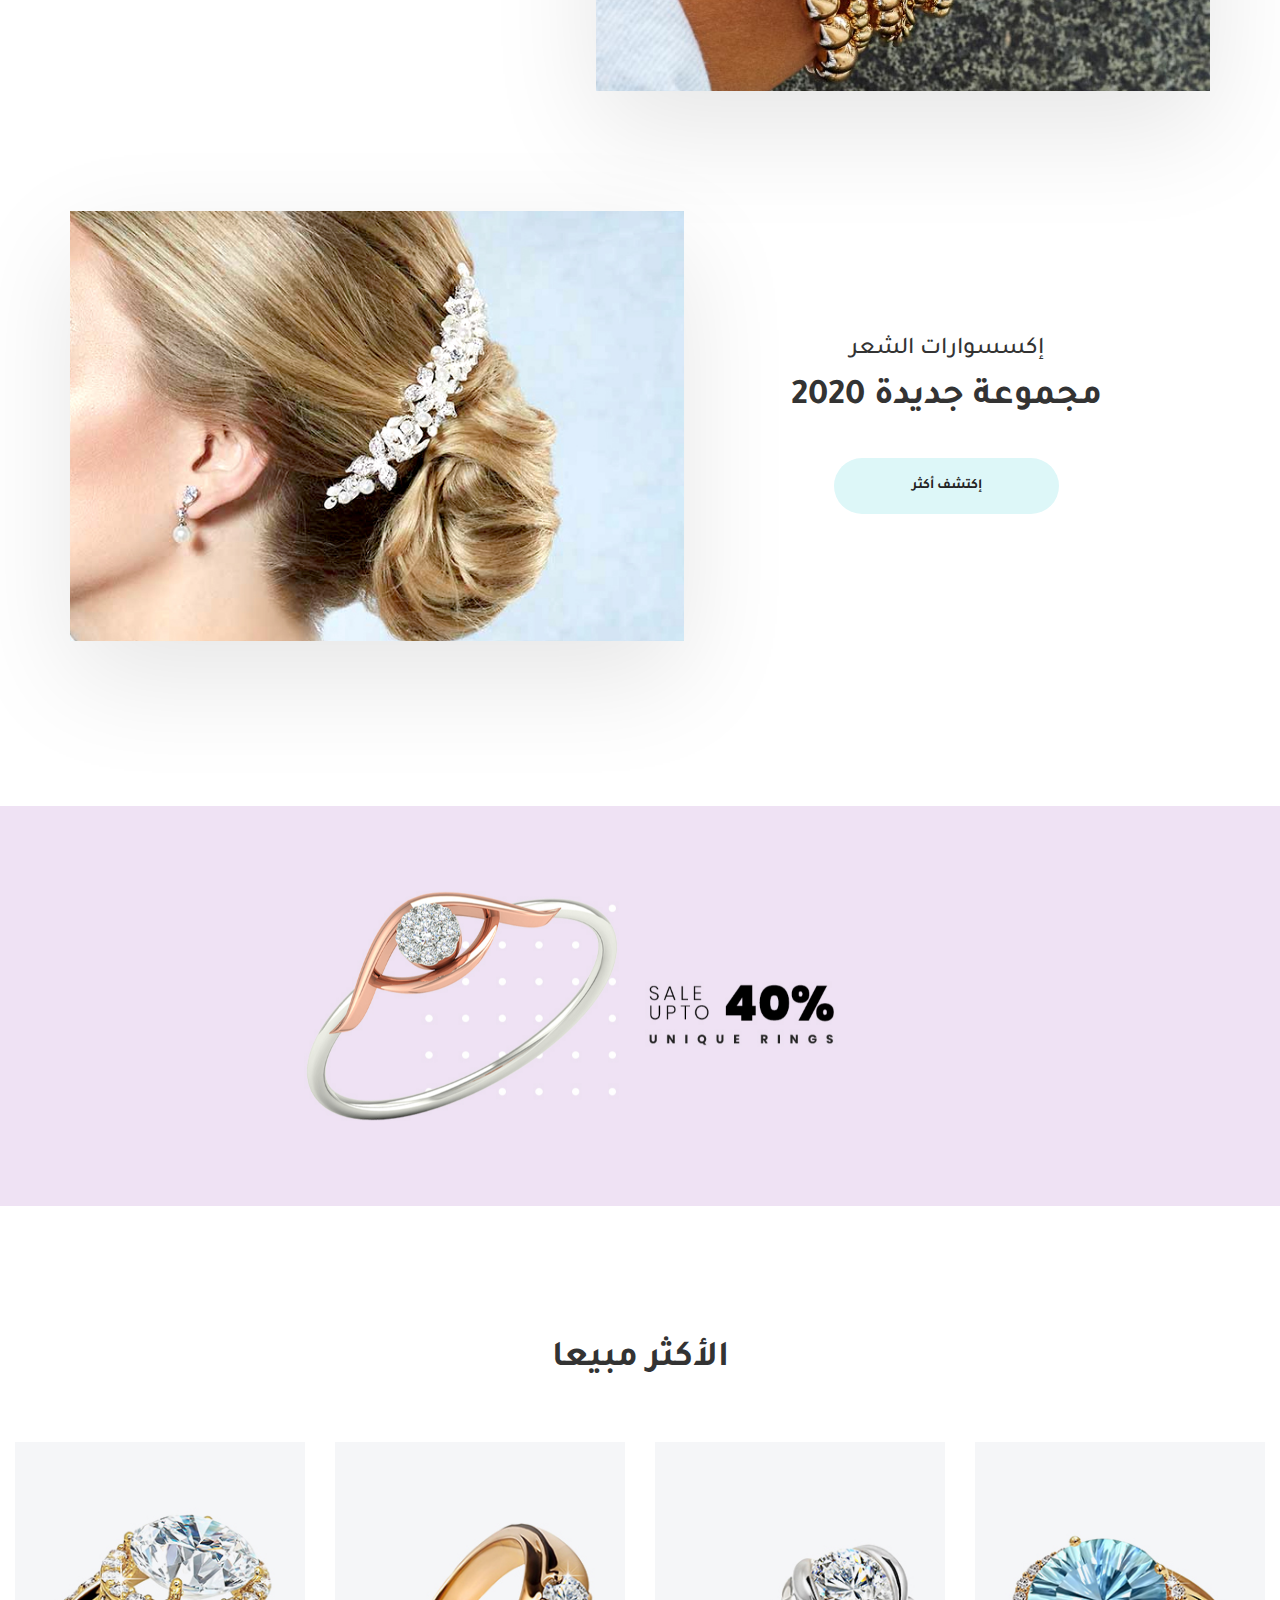
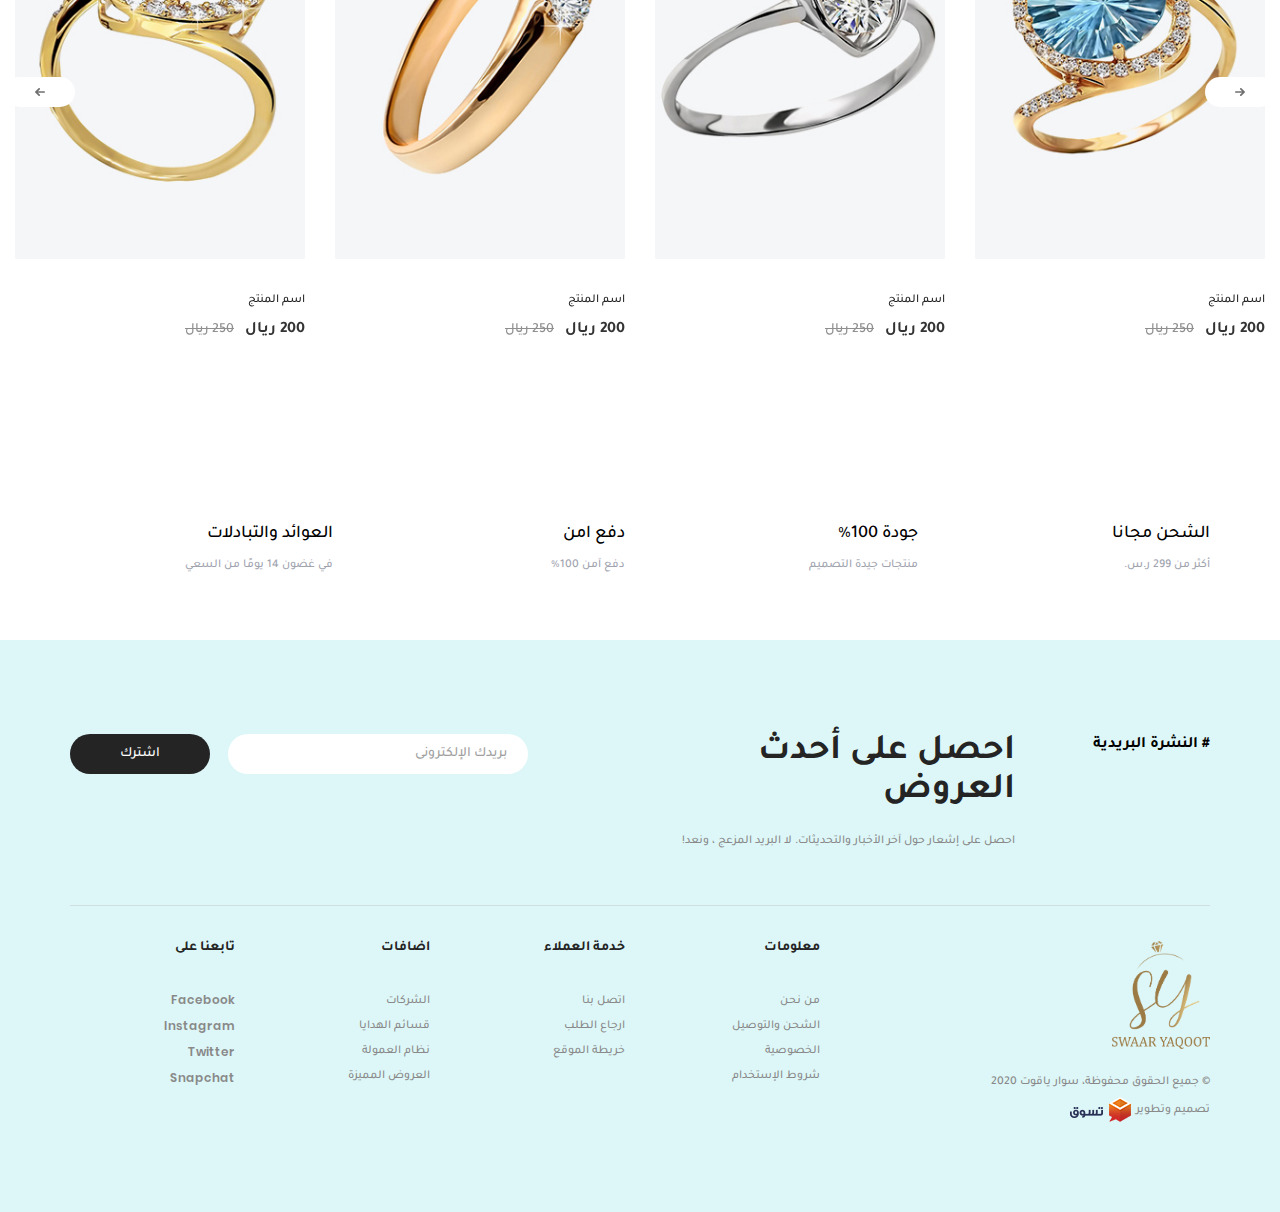
==== commit b9185267: "contact" ====
--- a/index-ar.html
+++ b/index-ar.html
@@ -11,10 +11,11 @@
     <link rel="stylesheet" href="css/bootstrap-rtl.min.css" />
     <link rel="stylesheet" href="css/swiper.min.css" />
     <link rel="stylesheet" href="css/fontawesome.min.css" />
+    <link rel="stylesheet" href="css/jquery.fancybox.min.css" />
     <link rel="stylesheet" href="css/main.css" />
 </head>
 
-<body>
+<body class="common-home overflow">
 
     <!-- start preloader -->
     <div class="pre-loader">
@@ -29,7 +30,7 @@
         <div class="container-fluid">
             <div class="header">
                 <div class="logo-menu-div">
-                    <a href="index.html" class="logo">
+                    <a href="index-ar.html" class="logo">
                         <img src="images/logo.png" class="img-responsive">
                     </a>
                     <div class="mo-menu-btn">
@@ -250,13 +251,13 @@
                             <div class="swiper-slide">
                                 <div class="cont">
                                     <div class="featured">
-                                        <a href="#!" class="item-img">
+                                        <a href="single-ar.html" class="item-img">
                                             <img src="images/about2.jpg" class="img-responsive">
                                         </a>
                                         <a href="#!" class="feat-pro-name fixall">اسم المنتج</a>
                                     </div>
                                     <div class="featured">
-                                        <a href="#!" class="item-img">
+                                        <a href="single-ar.html" class="item-img">
                                             <img src="images/about1.jpg" class="img-responsive">
                                         </a>
                                         <a href="#!" class="feat-pro-name fixall">اسم المنتج</a>
@@ -266,13 +267,13 @@
                             <div class="swiper-slide">
                                 <div class="cont">
                                     <div class="featured">
-                                        <a href="#!" class="item-img">
+                                        <a href="single-ar.html" class="item-img">
                                             <img src="images/about1.jpg" class="img-responsive">
                                         </a>
                                         <a href="#!" class="feat-pro-name fixall">اسم المنتج</a>
                                     </div>
                                     <div class="featured">
-                                        <a href="#!" class="item-img">
+                                        <a href="single-ar.html" class="item-img">
                                             <img src="images/about2.jpg" class="img-responsive">
                                         </a>
                                         <a href="#!" class="feat-pro-name fixall">اسم المنتج</a>
@@ -316,71 +317,72 @@
                         <div class="swiper-wrapper">
                             <div class="swiper-slide">
                                 <div class="product">
-                                    <a href="#!" class="item-img">
+                                    <a href="single-ar.html" class="item-img">
                                         <img src="images/pro1.jpg" class="img-responsive">
                                     </a>
                                     <div class="item-info">
-                                        <a href="#!" class="pro-name fixall">اسم المنتج اسم المنتج اسم المنتج</a>
-                                        <span class="mo-price">200 ريال</span>
-                                        <span class="mo-old-price">250 ريال</span>
-                                    </div>
-                                </div>
-                            </div>
-                            <div class="swiper-slide">
-                                <div class="product">
-                                    <a href="#!" class="item-img">
+                                        <a href="single-ar.html" class="pro-name fixall">اسم المنتج اسم المنتج اسم
+                                            المنتج</a>
+                                        <span class="mo-price">200 ريال</span>
+                                        <span class="mo-old-price">250 ريال</span>
+                                    </div>
+                                </div>
+                            </div>
+                            <div class="swiper-slide">
+                                <div class="product">
+                                    <a href="single-ar.html" class="item-img">
                                         <img src="images/pro2.jpg" class="img-responsive">
                                     </a>
                                     <div class="item-info">
-                                        <a href="#!" class="pro-name fixall">اسم المنتج</a>
-                                        <span class="mo-price">200 ريال</span>
-                                        <span class="mo-old-price">250 ريال</span>
-                                    </div>
-                                </div>
-                            </div>
-                            <div class="swiper-slide">
-                                <div class="product">
-                                    <a href="#!" class="item-img">
+                                        <a href="single-ar.html" class="pro-name fixall">اسم المنتج</a>
+                                        <span class="mo-price">200 ريال</span>
+                                        <span class="mo-old-price">250 ريال</span>
+                                    </div>
+                                </div>
+                            </div>
+                            <div class="swiper-slide">
+                                <div class="product">
+                                    <a href="single-ar.html" class="item-img">
                                         <img src="images/pro3.jpg" class="img-responsive">
                                     </a>
                                     <div class="item-info">
-                                        <a href="#!" class="pro-name fixall">اسم المنتج</a>
-                                        <span class="mo-price">200 ريال</span>
-                                        <span class="mo-old-price">250 ريال</span>
-                                    </div>
-                                </div>
-                            </div>
-                            <div class="swiper-slide">
-                                <div class="product">
-                                    <a href="#!" class="item-img">
+                                        <a href="single-ar.html" class="pro-name fixall">اسم المنتج</a>
+                                        <span class="mo-price">200 ريال</span>
+                                        <span class="mo-old-price">250 ريال</span>
+                                    </div>
+                                </div>
+                            </div>
+                            <div class="swiper-slide">
+                                <div class="product">
+                                    <a href="single-ar.html" class="item-img">
                                         <img src="images/pro4.jpg" class="img-responsive">
                                     </a>
                                     <div class="item-info">
-                                        <a href="#!" class="pro-name fixall">اسم المنتج</a>
-                                        <span class="mo-price">200 ريال</span>
-                                        <span class="mo-old-price">250 ريال</span>
-                                    </div>
-                                </div>
-                            </div>
-                            <div class="swiper-slide">
-                                <div class="product">
-                                    <a href="#!" class="item-img">
+                                        <a href="single-ar.html" class="pro-name fixall">اسم المنتج</a>
+                                        <span class="mo-price">200 ريال</span>
+                                        <span class="mo-old-price">250 ريال</span>
+                                    </div>
+                                </div>
+                            </div>
+                            <div class="swiper-slide">
+                                <div class="product">
+                                    <a href="single-ar.html" class="item-img">
                                         <img src="images/pro5.jpg" class="img-responsive">
                                     </a>
                                     <div class="item-info">
-                                        <a href="#!" class="pro-name fixall">اسم المنتج</a>
-                                        <span class="mo-price">200 ريال</span>
-                                        <span class="mo-old-price">250 ريال</span>
-                                    </div>
-                                </div>
-                            </div>
-                            <div class="swiper-slide">
-                                <div class="product">
-                                    <a href="#!" class="item-img">
+                                        <a href="single-ar.html" class="pro-name fixall">اسم المنتج</a>
+                                        <span class="mo-price">200 ريال</span>
+                                        <span class="mo-old-price">250 ريال</span>
+                                    </div>
+                                </div>
+                            </div>
+                            <div class="swiper-slide">
+                                <div class="product">
+                                    <a href="single-ar.html" class="item-img">
                                         <img src="images/pro6.jpg" class="img-responsive">
                                     </a>
                                     <div class="item-info">
-                                        <a href="#!" class="pro-name fixall">اسم المنتج</a>
+                                        <a href="single-ar.html" class="pro-name fixall">اسم المنتج</a>
                                         <span class="mo-price">200 ريال</span>
                                         <span class="mo-old-price">250 ريال</span>
                                     </div>
@@ -414,71 +416,71 @@
                         <div class="swiper-wrapper">
                             <div class="swiper-slide">
                                 <div class="product">
-                                    <a href="#!" class="item-img">
+                                    <a href="single-ar.html" class="item-img">
                                         <img src="images/pro6.jpg" class="img-responsive">
                                     </a>
                                     <div class="item-info">
-                                        <a href="#!" class="pro-name fixall">اسم المنتج</a>
-                                        <span class="mo-price">200 ريال</span>
-                                        <span class="mo-old-price">250 ريال</span>
-                                    </div>
-                                </div>
-                            </div>
-                            <div class="swiper-slide">
-                                <div class="product">
-                                    <a href="#!" class="item-img">
+                                        <a href="single-ar.html" class="pro-name fixall">اسم المنتج</a>
+                                        <span class="mo-price">200 ريال</span>
+                                        <span class="mo-old-price">250 ريال</span>
+                                    </div>
+                                </div>
+                            </div>
+                            <div class="swiper-slide">
+                                <div class="product">
+                                    <a href="single-ar.html" class="item-img">
                                         <img src="images/pro7.jpg" class="img-responsive">
                                     </a>
                                     <div class="item-info">
-                                        <a href="#!" class="pro-name fixall">اسم المنتج</a>
-                                        <span class="mo-price">200 ريال</span>
-                                        <span class="mo-old-price">250 ريال</span>
-                                    </div>
-                                </div>
-                            </div>
-                            <div class="swiper-slide">
-                                <div class="product">
-                                    <a href="#!" class="item-img">
+                                        <a href="single-ar.html" class="pro-name fixall">اسم المنتج</a>
+                                        <span class="mo-price">200 ريال</span>
+                                        <span class="mo-old-price">250 ريال</span>
+                                    </div>
+                                </div>
+                            </div>
+                            <div class="swiper-slide">
+                                <div class="product">
+                                    <a href="single-ar.html" class="item-img">
                                         <img src="images/pro8.jpg" class="img-responsive">
                                     </a>
                                     <div class="item-info">
-                                        <a href="#!" class="pro-name fixall">اسم المنتج</a>
-                                        <span class="mo-price">200 ريال</span>
-                                        <span class="mo-old-price">250 ريال</span>
-                                    </div>
-                                </div>
-                            </div>
-                            <div class="swiper-slide">
-                                <div class="product">
-                                    <a href="#!" class="item-img">
+                                        <a href="single-ar.html" class="pro-name fixall">اسم المنتج</a>
+                                        <span class="mo-price">200 ريال</span>
+                                        <span class="mo-old-price">250 ريال</span>
+                                    </div>
+                                </div>
+                            </div>
+                            <div class="swiper-slide">
+                                <div class="product">
+                                    <a href="single-ar.html" class="item-img">
                                         <img src="images/pro9.jpg" class="img-responsive">
                                     </a>
                                     <div class="item-info">
-                                        <a href="#!" class="pro-name fixall">اسم المنتج</a>
-                                        <span class="mo-price">200 ريال</span>
-                                        <span class="mo-old-price">250 ريال</span>
-                                    </div>
-                                </div>
-                            </div>
-                            <div class="swiper-slide">
-                                <div class="product">
-                                    <a href="#!" class="item-img">
+                                        <a href="single-ar.html" class="pro-name fixall">اسم المنتج</a>
+                                        <span class="mo-price">200 ريال</span>
+                                        <span class="mo-old-price">250 ريال</span>
+                                    </div>
+                                </div>
+                            </div>
+                            <div class="swiper-slide">
+                                <div class="product">
+                                    <a href="single-ar.html" class="item-img">
                                         <img src="images/pro10.jpg" class="img-responsive">
                                     </a>
                                     <div class="item-info">
-                                        <a href="#!" class="pro-name fixall">اسم المنتج</a>
-                                        <span class="mo-price">200 ريال</span>
-                                        <span class="mo-old-price">250 ريال</span>
-                                    </div>
-                                </div>
-                            </div>
-                            <div class="swiper-slide">
-                                <div class="product">
-                                    <a href="#!" class="item-img">
+                                        <a href="single-ar.html" class="pro-name fixall">اسم المنتج</a>
+                                        <span class="mo-price">200 ريال</span>
+                                        <span class="mo-old-price">250 ريال</span>
+                                    </div>
+                                </div>
+                            </div>
+                            <div class="swiper-slide">
+                                <div class="product">
+                                    <a href="single-ar.html" class="item-img">
                                         <img src="images/pro1.jpg" class="img-responsive">
                                     </a>
                                     <div class="item-info">
-                                        <a href="#!" class="pro-name fixall">اسم المنتج</a>
+                                        <a href="single-ar.html" class="pro-name fixall">اسم المنتج</a>
                                         <span class="mo-price">200 ريال</span>
                                         <span class="mo-old-price">250 ريال</span>
                                     </div>
@@ -512,71 +514,71 @@
                         <div class="swiper-wrapper">
                             <div class="swiper-slide">
                                 <div class="product">
-                                    <a href="#!" class="item-img">
+                                    <a href="single-ar.html" class="item-img">
                                         <img src="images/pro2.jpg" class="img-responsive">
                                     </a>
                                     <div class="item-info">
-                                        <a href="#!" class="pro-name fixall">اسم المنتج</a>
-                                        <span class="mo-price">200 ريال</span>
-                                        <span class="mo-old-price">250 ريال</span>
-                                    </div>
-                                </div>
-                            </div>
-                            <div class="swiper-slide">
-                                <div class="product">
-                                    <a href="#!" class="item-img">
+                                        <a href="single-ar.html" class="pro-name fixall">اسم المنتج</a>
+                                        <span class="mo-price">200 ريال</span>
+                                        <span class="mo-old-price">250 ريال</span>
+                                    </div>
+                                </div>
+                            </div>
+                            <div class="swiper-slide">
+                                <div class="product">
+                                    <a href="single-ar.html" class="item-img">
                                         <img src="images/pro3.jpg" class="img-responsive">
                                     </a>
                                     <div class="item-info">
-                                        <a href="#!" class="pro-name fixall">اسم المنتج</a>
-                                        <span class="mo-price">200 ريال</span>
-                                        <span class="mo-old-price">250 ريال</span>
-                                    </div>
-                                </div>
-                            </div>
-                            <div class="swiper-slide">
-                                <div class="product">
-                                    <a href="#!" class="item-img">
+                                        <a href="single-ar.html" class="pro-name fixall">اسم المنتج</a>
+                                        <span class="mo-price">200 ريال</span>
+                                        <span class="mo-old-price">250 ريال</span>
+                                    </div>
+                                </div>
+                            </div>
+                            <div class="swiper-slide">
+                                <div class="product">
+                                    <a href="single-ar.html" class="item-img">
                                         <img src="images/pro4.jpg" class="img-responsive">
                                     </a>
                                     <div class="item-info">
-                                        <a href="#!" class="pro-name fixall">اسم المنتج</a>
-                                        <span class="mo-price">200 ريال</span>
-                                        <span class="mo-old-price">250 ريال</span>
-                                    </div>
-                                </div>
-                            </div>
-                            <div class="swiper-slide">
-                                <div class="product">
-                                    <a href="#!" class="item-img">
+                                        <a href="single-ar.html" class="pro-name fixall">اسم المنتج</a>
+                                        <span class="mo-price">200 ريال</span>
+                                        <span class="mo-old-price">250 ريال</span>
+                                    </div>
+                                </div>
+                            </div>
+                            <div class="swiper-slide">
+                                <div class="product">
+                                    <a href="single-ar.html" class="item-img">
                                         <img src="images/pro5.jpg" class="img-responsive">
                                     </a>
                                     <div class="item-info">
-                                        <a href="#!" class="pro-name fixall">اسم المنتج</a>
-                                        <span class="mo-price">200 ريال</span>
-                                        <span class="mo-old-price">250 ريال</span>
-                                    </div>
-                                </div>
-                            </div>
-                            <div class="swiper-slide">
-                                <div class="product">
-                                    <a href="#!" class="item-img">
+                                        <a href="single-ar.html" class="pro-name fixall">اسم المنتج</a>
+                                        <span class="mo-price">200 ريال</span>
+                                        <span class="mo-old-price">250 ريال</span>
+                                    </div>
+                                </div>
+                            </div>
+                            <div class="swiper-slide">
+                                <div class="product">
+                                    <a href="single-ar.html" class="item-img">
                                         <img src="images/pro6.jpg" class="img-responsive">
                                     </a>
                                     <div class="item-info">
-                                        <a href="#!" class="pro-name fixall">اسم المنتج</a>
-                                        <span class="mo-price">200 ريال</span>
-                                        <span class="mo-old-price">250 ريال</span>
-                                    </div>
-                                </div>
-                            </div>
-                            <div class="swiper-slide">
-                                <div class="product">
-                                    <a href="#!" class="item-img">
+                                        <a href="single-ar.html" class="pro-name fixall">اسم المنتج</a>
+                                        <span class="mo-price">200 ريال</span>
+                                        <span class="mo-old-price">250 ريال</span>
+                                    </div>
+                                </div>
+                            </div>
+                            <div class="swiper-slide">
+                                <div class="product">
+                                    <a href="single-ar.html" class="item-img">
                                         <img src="images/pro7.jpg" class="img-responsive">
                                     </a>
                                     <div class="item-info">
-                                        <a href="#!" class="pro-name fixall">اسم المنتج</a>
+                                        <a href="single-ar.html" class="pro-name fixall">اسم المنتج</a>
                                         <span class="mo-price">200 ريال</span>
                                         <span class="mo-old-price">250 ريال</span>
                                     </div>
@@ -610,71 +612,71 @@
                         <div class="swiper-wrapper">
                             <div class="swiper-slide">
                                 <div class="product">
-                                    <a href="#!" class="item-img">
+                                    <a href="single-ar.html" class="item-img">
                                         <img src="images/pro3.jpg" class="img-responsive">
                                     </a>
                                     <div class="item-info">
-                                        <a href="#!" class="pro-name fixall">اسم المنتج</a>
-                                        <span class="mo-price">200 ريال</span>
-                                        <span class="mo-old-price">250 ريال</span>
-                                    </div>
-                                </div>
-                            </div>
-                            <div class="swiper-slide">
-                                <div class="product">
-                                    <a href="#!" class="item-img">
+                                        <a href="single-ar.html" class="pro-name fixall">اسم المنتج</a>
+                                        <span class="mo-price">200 ريال</span>
+                                        <span class="mo-old-price">250 ريال</span>
+                                    </div>
+                                </div>
+                            </div>
+                            <div class="swiper-slide">
+                                <div class="product">
+                                    <a href="single-ar.html" class="item-img">
                                         <img src="images/pro4.jpg" class="img-responsive">
                                     </a>
                                     <div class="item-info">
-                                        <a href="#!" class="pro-name fixall">اسم المنتج</a>
-                                        <span class="mo-price">200 ريال</span>
-                                        <span class="mo-old-price">250 ريال</span>
-                                    </div>
-                                </div>
-                            </div>
-                            <div class="swiper-slide">
-                                <div class="product">
-                                    <a href="#!" class="item-img">
+                                        <a href="single-ar.html" class="pro-name fixall">اسم المنتج</a>
+                                        <span class="mo-price">200 ريال</span>
+                                        <span class="mo-old-price">250 ريال</span>
+                                    </div>
+                                </div>
+                            </div>
+                            <div class="swiper-slide">
+                                <div class="product">
+                                    <a href="single-ar.html" class="item-img">
                                         <img src="images/pro5.jpg" class="img-responsive">
                                     </a>
                                     <div class="item-info">
-                                        <a href="#!" class="pro-name fixall">اسم المنتج</a>
-                                        <span class="mo-price">200 ريال</span>
-                                        <span class="mo-old-price">250 ريال</span>
-                                    </div>
-                                </div>
-                            </div>
-                            <div class="swiper-slide">
-                                <div class="product">
-                                    <a href="#!" class="item-img">
+                                        <a href="single-ar.html" class="pro-name fixall">اسم المنتج</a>
+                                        <span class="mo-price">200 ريال</span>
+                                        <span class="mo-old-price">250 ريال</span>
+                                    </div>
+                                </div>
+                            </div>
+                            <div class="swiper-slide">
+                                <div class="product">
+                                    <a href="single-ar.html" class="item-img">
                                         <img src="images/pro6.jpg" class="img-responsive">
                                     </a>
                                     <div class="item-info">
-                                        <a href="#!" class="pro-name fixall">اسم المنتج</a>
-                                        <span class="mo-price">200 ريال</span>
-                                        <span class="mo-old-price">250 ريال</span>
-                                    </div>
-                                </div>
-                            </div>
-                            <div class="swiper-slide">
-                                <div class="product">
-                                    <a href="#!" class="item-img">
+                                        <a href="single-ar.html" class="pro-name fixall">اسم المنتج</a>
+                                        <span class="mo-price">200 ريال</span>
+                                        <span class="mo-old-price">250 ريال</span>
+                                    </div>
+                                </div>
+                            </div>
+                            <div class="swiper-slide">
+                                <div class="product">
+                                    <a href="single-ar.html" class="item-img">
                                         <img src="images/pro7.jpg" class="img-responsive">
                                     </a>
                                     <div class="item-info">
-                                        <a href="#!" class="pro-name fixall">اسم المنتج</a>
-                                        <span class="mo-price">200 ريال</span>
-                                        <span class="mo-old-price">250 ريال</span>
-                                    </div>
-                                </div>
-                            </div>
-                            <div class="swiper-slide">
-                                <div class="product">
-                                    <a href="#!" class="item-img">
+                                        <a href="single-ar.html" class="pro-name fixall">اسم المنتج</a>
+                                        <span class="mo-price">200 ريال</span>
+                                        <span class="mo-old-price">250 ريال</span>
+                                    </div>
+                                </div>
+                            </div>
+                            <div class="swiper-slide">
+                                <div class="product">
+                                    <a href="single-ar.html" class="item-img">
                                         <img src="images/pro8.jpg" class="img-responsive">
                                     </a>
                                     <div class="item-info">
-                                        <a href="#!" class="pro-name fixall">اسم المنتج</a>
+                                        <a href="single-ar.html" class="pro-name fixall">اسم المنتج</a>
                                         <span class="mo-price">200 ريال</span>
                                         <span class="mo-old-price">250 ريال</span>
                                     </div>
@@ -708,71 +710,71 @@
                         <div class="swiper-wrapper">
                             <div class="swiper-slide">
                                 <div class="product">
-                                    <a href="#!" class="item-img">
+                                    <a href="single-ar.html" class="item-img">
                                         <img src="images/pro4.jpg" class="img-responsive">
                                     </a>
                                     <div class="item-info">
-                                        <a href="#!" class="pro-name fixall">اسم المنتج</a>
-                                        <span class="mo-price">200 ريال</span>
-                                        <span class="mo-old-price">250 ريال</span>
-                                    </div>
-                                </div>
-                            </div>
-                            <div class="swiper-slide">
-                                <div class="product">
-                                    <a href="#!" class="item-img">
+                                        <a href="single-ar.html" class="pro-name fixall">اسم المنتج</a>
+                                        <span class="mo-price">200 ريال</span>
+                                        <span class="mo-old-price">250 ريال</span>
+                                    </div>
+                                </div>
+                            </div>
+                            <div class="swiper-slide">
+                                <div class="product">
+                                    <a href="single-ar.html" class="item-img">
                                         <img src="images/pro5.jpg" class="img-responsive">
                                     </a>
                                     <div class="item-info">
-                                        <a href="#!" class="pro-name fixall">اسم المنتج</a>
-                                        <span class="mo-price">200 ريال</span>
-                                        <span class="mo-old-price">250 ريال</span>
-                                    </div>
-                                </div>
-                            </div>
-                            <div class="swiper-slide">
-                                <div class="product">
-                                    <a href="#!" class="item-img">
+                                        <a href="single-ar.html" class="pro-name fixall">اسم المنتج</a>
+                                        <span class="mo-price">200 ريال</span>
+                                        <span class="mo-old-price">250 ريال</span>
+                                    </div>
+                                </div>
+                            </div>
+                            <div class="swiper-slide">
+                                <div class="product">
+                                    <a href="single-ar.html" class="item-img">
                                         <img src="images/pro6.jpg" class="img-responsive">
                                     </a>
                                     <div class="item-info">
-                                        <a href="#!" class="pro-name fixall">اسم المنتج</a>
-                                        <span class="mo-price">200 ريال</span>
-                                        <span class="mo-old-price">250 ريال</span>
-                                    </div>
-                                </div>
-                            </div>
-                            <div class="swiper-slide">
-                                <div class="product">
-                                    <a href="#!" class="item-img">
+                                        <a href="single-ar.html" class="pro-name fixall">اسم المنتج</a>
+                                        <span class="mo-price">200 ريال</span>
+                                        <span class="mo-old-price">250 ريال</span>
+                                    </div>
+                                </div>
+                            </div>
+                            <div class="swiper-slide">
+                                <div class="product">
+                                    <a href="single-ar.html" class="item-img">
                                         <img src="images/pro7.jpg" class="img-responsive">
                                     </a>
                                     <div class="item-info">
-                                        <a href="#!" class="pro-name fixall">اسم المنتج</a>
-                                        <span class="mo-price">200 ريال</span>
-                                        <span class="mo-old-price">250 ريال</span>
-                                    </div>
-                                </div>
-                            </div>
-                            <div class="swiper-slide">
-                                <div class="product">
-                                    <a href="#!" class="item-img">
+                                        <a href="single-ar.html" class="pro-name fixall">اسم المنتج</a>
+                                        <span class="mo-price">200 ريال</span>
+                                        <span class="mo-old-price">250 ريال</span>
+                                    </div>
+                                </div>
+                            </div>
+                            <div class="swiper-slide">
+                                <div class="product">
+                                    <a href="single-ar.html" class="item-img">
                                         <img src="images/pro8.jpg" class="img-responsive">
                                     </a>
                                     <div class="item-info">
-                                        <a href="#!" class="pro-name fixall">اسم المنتج</a>
-                                        <span class="mo-price">200 ريال</span>
-                                        <span class="mo-old-price">250 ريال</span>
-                                    </div>
-                                </div>
-                            </div>
-                            <div class="swiper-slide">
-                                <div class="product">
-                                    <a href="#!" class="item-img">
+                                        <a href="single-ar.html" class="pro-name fixall">اسم المنتج</a>
+                                        <span class="mo-price">200 ريال</span>
+                                        <span class="mo-old-price">250 ريال</span>
+                                    </div>
+                                </div>
+                            </div>
+                            <div class="swiper-slide">
+                                <div class="product">
+                                    <a href="single-ar.html" class="item-img">
                                         <img src="images/pro9.jpg" class="img-responsive">
                                     </a>
                                     <div class="item-info">
-                                        <a href="#!" class="pro-name fixall">اسم المنتج</a>
+                                        <a href="single-ar.html" class="pro-name fixall">اسم المنتج</a>
                                         <span class="mo-price">200 ريال</span>
                                         <span class="mo-old-price">250 ريال</span>
                                     </div>
@@ -806,71 +808,71 @@
                         <div class="swiper-wrapper">
                             <div class="swiper-slide">
                                 <div class="product">
-                                    <a href="#!" class="item-img">
+                                    <a href="single-ar.html" class="item-img">
                                         <img src="images/pro5.jpg" class="img-responsive">
                                     </a>
                                     <div class="item-info">
-                                        <a href="#!" class="pro-name fixall">اسم المنتج</a>
-                                        <span class="mo-price">200 ريال</span>
-                                        <span class="mo-old-price">250 ريال</span>
-                                    </div>
-                                </div>
-                            </div>
-                            <div class="swiper-slide">
-                                <div class="product">
-                                    <a href="#!" class="item-img">
+                                        <a href="single-ar.html" class="pro-name fixall">اسم المنتج</a>
+                                        <span class="mo-price">200 ريال</span>
+                                        <span class="mo-old-price">250 ريال</span>
+                                    </div>
+                                </div>
+                            </div>
+                            <div class="swiper-slide">
+                                <div class="product">
+                                    <a href="single-ar.html" class="item-img">
                                         <img src="images/pro6.jpg" class="img-responsive">
                                     </a>
                                     <div class="item-info">
-                                        <a href="#!" class="pro-name fixall">اسم المنتج</a>
-                                        <span class="mo-price">200 ريال</span>
-                                        <span class="mo-old-price">250 ريال</span>
-                                    </div>
-                                </div>
-                            </div>
-                            <div class="swiper-slide">
-                                <div class="product">
-                                    <a href="#!" class="item-img">
+                                        <a href="single-ar.html" class="pro-name fixall">اسم المنتج</a>
+                                        <span class="mo-price">200 ريال</span>
+                                        <span class="mo-old-price">250 ريال</span>
+                                    </div>
+                                </div>
+                            </div>
+                            <div class="swiper-slide">
+                                <div class="product">
+                                    <a href="single-ar.html" class="item-img">
                                         <img src="images/pro7.jpg" class="img-responsive">
                                     </a>
                                     <div class="item-info">
-                                        <a href="#!" class="pro-name fixall">اسم المنتج</a>
-                                        <span class="mo-price">200 ريال</span>
-                                        <span class="mo-old-price">250 ريال</span>
-                                    </div>
-                                </div>
-                            </div>
-                            <div class="swiper-slide">
-                                <div class="product">
-                                    <a href="#!" class="item-img">
+                                        <a href="single-ar.html" class="pro-name fixall">اسم المنتج</a>
+                                        <span class="mo-price">200 ريال</span>
+                                        <span class="mo-old-price">250 ريال</span>
+                                    </div>
+                                </div>
+                            </div>
+                            <div class="swiper-slide">
+                                <div class="product">
+                                    <a href="single-ar.html" class="item-img">
                                         <img src="images/pro8.jpg" class="img-responsive">
                                     </a>
                                     <div class="item-info">
-                                        <a href="#!" class="pro-name fixall">اسم المنتج</a>
-                                        <span class="mo-price">200 ريال</span>
-                                        <span class="mo-old-price">250 ريال</span>
-                                    </div>
-                                </div>
-                            </div>
-                            <div class="swiper-slide">
-                                <div class="product">
-                                    <a href="#!" class="item-img">
+                                        <a href="single-ar.html" class="pro-name fixall">اسم المنتج</a>
+                                        <span class="mo-price">200 ريال</span>
+                                        <span class="mo-old-price">250 ريال</span>
+                                    </div>
+                                </div>
+                            </div>
+                            <div class="swiper-slide">
+                                <div class="product">
+                                    <a href="single-ar.html" class="item-img">
                                         <img src="images/pro9.jpg" class="img-responsive">
                                     </a>
                                     <div class="item-info">
-                                        <a href="#!" class="pro-name fixall">اسم المنتج</a>
-                                        <span class="mo-price">200 ريال</span>
-                                        <span class="mo-old-price">250 ريال</span>
-                                    </div>
-                                </div>
-                            </div>
-                            <div class="swiper-slide">
-                                <div class="product">
-                                    <a href="#!" class="item-img">
+                                        <a href="single-ar.html" class="pro-name fixall">اسم المنتج</a>
+                                        <span class="mo-price">200 ريال</span>
+                                        <span class="mo-old-price">250 ريال</span>
+                                    </div>
+                                </div>
+                            </div>
+                            <div class="swiper-slide">
+                                <div class="product">
+                                    <a href="single-ar.html" class="item-img">
                                         <img src="images/pro10.jpg" class="img-responsive">
                                     </a>
                                     <div class="item-info">
-                                        <a href="#!" class="pro-name fixall">اسم المنتج</a>
+                                        <a href="single-ar.html" class="pro-name fixall">اسم المنتج</a>
                                         <span class="mo-price">200 ريال</span>
                                         <span class="mo-old-price">250 ريال</span>
                                     </div>
@@ -904,71 +906,71 @@
                         <div class="swiper-wrapper">
                             <div class="swiper-slide">
                                 <div class="product">
-                                    <a href="#!" class="item-img">
+                                    <a href="single-ar.html" class="item-img">
                                         <img src="images/pro6.jpg" class="img-responsive">
                                     </a>
                                     <div class="item-info">
-                                        <a href="#!" class="pro-name fixall">اسم المنتج</a>
-                                        <span class="mo-price">200 ريال</span>
-                                        <span class="mo-old-price">250 ريال</span>
-                                    </div>
-                                </div>
-                            </div>
-                            <div class="swiper-slide">
-                                <div class="product">
-                                    <a href="#!" class="item-img">
+                                        <a href="single-ar.html" class="pro-name fixall">اسم المنتج</a>
+                                        <span class="mo-price">200 ريال</span>
+                                        <span class="mo-old-price">250 ريال</span>
+                                    </div>
+                                </div>
+                            </div>
+                            <div class="swiper-slide">
+                                <div class="product">
+                                    <a href="single-ar.html" class="item-img">
                                         <img src="images/pro7.jpg" class="img-responsive">
                                     </a>
                                     <div class="item-info">
-                                        <a href="#!" class="pro-name fixall">اسم المنتج</a>
-                                        <span class="mo-price">200 ريال</span>
-                                        <span class="mo-old-price">250 ريال</span>
-                                    </div>
-                                </div>
-                            </div>
-                            <div class="swiper-slide">
-                                <div class="product">
-                                    <a href="#!" class="item-img">
+                                        <a href="single-ar.html" class="pro-name fixall">اسم المنتج</a>
+                                        <span class="mo-price">200 ريال</span>
+                                        <span class="mo-old-price">250 ريال</span>
+                                    </div>
+                                </div>
+                            </div>
+                            <div class="swiper-slide">
+                                <div class="product">
+                                    <a href="single-ar.html" class="item-img">
                                         <img src="images/pro8.jpg" class="img-responsive">
                                     </a>
                                     <div class="item-info">
-                                        <a href="#!" class="pro-name fixall">اسم المنتج</a>
-                                        <span class="mo-price">200 ريال</span>
-                                        <span class="mo-old-price">250 ريال</span>
-                                    </div>
-                                </div>
-                            </div>
-                            <div class="swiper-slide">
-                                <div class="product">
-                                    <a href="#!" class="item-img">
+                                        <a href="single-ar.html" class="pro-name fixall">اسم المنتج</a>
+                                        <span class="mo-price">200 ريال</span>
+                                        <span class="mo-old-price">250 ريال</span>
+                                    </div>
+                                </div>
+                            </div>
+                            <div class="swiper-slide">
+                                <div class="product">
+                                    <a href="single-ar.html" class="item-img">
                                         <img src="images/pro9.jpg" class="img-responsive">
                                     </a>
                                     <div class="item-info">
-                                        <a href="#!" class="pro-name fixall">اسم المنتج</a>
-                                        <span class="mo-price">200 ريال</span>
-                                        <span class="mo-old-price">250 ريال</span>
-                                    </div>
-                                </div>
-                            </div>
-                            <div class="swiper-slide">
-                                <div class="product">
-                                    <a href="#!" class="item-img">
+                                        <a href="single-ar.html" class="pro-name fixall">اسم المنتج</a>
+                                        <span class="mo-price">200 ريال</span>
+                                        <span class="mo-old-price">250 ريال</span>
+                                    </div>
+                                </div>
+                            </div>
+                            <div class="swiper-slide">
+                                <div class="product">
+                                    <a href="single-ar.html" class="item-img">
                                         <img src="images/pro10.jpg" class="img-responsive">
                                     </a>
                                     <div class="item-info">
-                                        <a href="#!" class="pro-name fixall">اسم المنتج</a>
-                                        <span class="mo-price">200 ريال</span>
-                                        <span class="mo-old-price">250 ريال</span>
-                                    </div>
-                                </div>
-                            </div>
-                            <div class="swiper-slide">
-                                <div class="product">
-                                    <a href="#!" class="item-img">
+                                        <a href="single-ar.html" class="pro-name fixall">اسم المنتج</a>
+                                        <span class="mo-price">200 ريال</span>
+                                        <span class="mo-old-price">250 ريال</span>
+                                    </div>
+                                </div>
+                            </div>
+                            <div class="swiper-slide">
+                                <div class="product">
+                                    <a href="single-ar.html" class="item-img">
                                         <img src="images/pro1.jpg" class="img-responsive">
                                     </a>
                                     <div class="item-info">
-                                        <a href="#!" class="pro-name fixall">اسم المنتج</a>
+                                        <a href="single-ar.html" class="pro-name fixall">اسم المنتج</a>
                                         <span class="mo-price">200 ريال</span>
                                         <span class="mo-old-price">250 ريال</span>
                                     </div>
@@ -1051,11 +1053,11 @@
                     <div class="swiper-wrapper">
                         <div class="swiper-slide">
                             <div class="product">
-                                <a href="#!" class="item-img">
+                                <a href="single-ar.html" class="item-img">
                                     <img src="images/pro1.jpg" class="img-responsive">
                                 </a>
                                 <div class="item-info">
-                                    <a href="#!" class="pro-name fixall">اسم المنتج</a>
+                                    <a href="single-ar.html" class="pro-name fixall">اسم المنتج</a>
                                     <span class="mo-price">200 ريال</span>
                                     <span class="mo-old-price">250 ريال</span>
                                 </div>
@@ -1063,11 +1065,11 @@
                         </div>
                         <div class="swiper-slide">
                             <div class="product">
-                                <a href="#!" class="item-img">
+                                <a href="single-ar.html" class="item-img">
                                     <img src="images/pro2.jpg" class="img-responsive">
                                 </a>
                                 <div class="item-info">
-                                    <a href="#!" class="pro-name fixall">اسم المنتج</a>
+                                    <a href="single-ar.html" class="pro-name fixall">اسم المنتج</a>
                                     <span class="mo-price">200 ريال</span>
                                     <span class="mo-old-price">250 ريال</span>
                                 </div>
@@ -1075,11 +1077,11 @@
                         </div>
                         <div class="swiper-slide">
                             <div class="product">
-                                <a href="#!" class="item-img">
+                                <a href="single-ar.html" class="item-img">
                                     <img src="images/pro3.jpg" class="img-responsive">
                                 </a>
                                 <div class="item-info">
-                                    <a href="#!" class="pro-name fixall">اسم المنتج</a>
+                                    <a href="single-ar.html" class="pro-name fixall">اسم المنتج</a>
                                     <span class="mo-price">200 ريال</span>
                                     <span class="mo-old-price">250 ريال</span>
                                 </div>
@@ -1087,11 +1089,11 @@
                         </div>
                         <div class="swiper-slide">
                             <div class="product">
-                                <a href="#!" class="item-img">
+                                <a href="single-ar.html" class="item-img">
                                     <img src="images/pro4.jpg" class="img-responsive">
                                 </a>
                                 <div class="item-info">
-                                    <a href="#!" class="pro-name fixall">اسم المنتج</a>
+                                    <a href="single-ar.html" class="pro-name fixall">اسم المنتج</a>
                                     <span class="mo-price">200 ريال</span>
                                     <span class="mo-old-price">250 ريال</span>
                                 </div>
@@ -1099,11 +1101,11 @@
                         </div>
                         <div class="swiper-slide">
                             <div class="product">
-                                <a href="#!" class="item-img">
+                                <a href="single-ar.html" class="item-img">
                                     <img src="images/pro5.jpg" class="img-responsive">
                                 </a>
                                 <div class="item-info">
-                                    <a href="#!" class="pro-name fixall">اسم المنتج</a>
+                                    <a href="single-ar.html" class="pro-name fixall">اسم المنتج</a>
                                     <span class="mo-price">200 ريال</span>
                                     <span class="mo-old-price">250 ريال</span>
                                 </div>
@@ -1111,11 +1113,11 @@
                         </div>
                         <div class="swiper-slide">
                             <div class="product">
-                                <a href="#!" class="item-img">
+                                <a href="single-ar.html" class="item-img">
                                     <img src="images/pro6.jpg" class="img-responsive">
                                 </a>
                                 <div class="item-info">
-                                    <a href="#!" class="pro-name fixall">اسم المنتج</a>
+                                    <a href="single-ar.html" class="pro-name fixall">اسم المنتج</a>
                                     <span class="mo-price">200 ريال</span>
                                     <span class="mo-old-price">250 ريال</span>
                                 </div>
@@ -1231,7 +1233,8 @@
                         <div class="nav-foot-cont">
                             <h2 class="fixall nav-foot-header foot-header">خدمة العملاء</h2>
                             <ul class="nav-foot fixall list-unstyled">
-                                <li class="nav-foot-li fixall"><a href="#!" class="nav-foot-link fixall">اتصل بنا</a>
+                                <li class="nav-foot-li fixall"><a href="contact-ar.html"
+                                        class="nav-foot-link fixall">اتصل بنا</a>
                                 </li>
                                 <li class="nav-foot-li fixall"><a href="#!" class="nav-foot-link fixall">ارجاع الطلب</a>
                                 </li>
@@ -1288,6 +1291,7 @@
     <script src="js/jquery-2.2.1.min.js"></script>
     <script src="js/bootstrap.min.js"></script>
     <script src="js/swiper.min.js"></script>
+    <script src="js/jquery.fancybox.min.js"></script>
     <script src="js/main.js"></script>
 </body>
 
--- a/css/main.css
+++ b/css/main.css
@@ -61,7 +61,6 @@
 body {
   position: relative;
   font-family: reg;
-  overflow: hidden;
 }
 html[dir=rtl] body {
   font-family: ar-reg;
@@ -336,6 +335,10 @@
 @media (max-width: 767px) {
   .news-button {
     margin-left: 15px;
+  }
+  html[dir=rtl] .news-button {
+    margin: 0;
+    margin-right: 15px;
   }
 }
 
@@ -896,6 +899,11 @@
   align-items: center;
   width: 570px;
 }
+@media (max-width: 767px) {
+  .featured .item-img {
+    width: 100%;
+  }
+}
 .featured .item-img::before {
   padding-bottom: 70.1754385965%;
   content: "";
@@ -975,6 +983,13 @@
   }
 }
 
+.featured-slider .swiper-slide .featured {
+  opacity: 0;
+}
+.featured-slider .swiper-slide.swiper-slide-active .featured {
+  opacity: 1;
+}
+
 .mo-panel {
   max-height: 0;
   overflow: hidden;
@@ -1213,13 +1228,14 @@
   }
 }
 .product .item-img img {
+  transform: scale(1.05);
   -moz-transition: all 0.3s ease-in-out;
   -o-transition: all 0.3s ease-in-out;
   -webkit-transition: all 0.3s ease-in-out;
   transition: all 0.3s ease-in-out;
 }
 .product .item-img:hover img {
-  transform: scale(0.9);
+  transform: scale(1);
 }
 @media (max-width: 767px) {
   .product .item-img:hover img {
@@ -1894,6 +1910,17 @@
   animation: vibe 0.7s;
 }
 
+body:not(.common-home) header {
+  position: relative;
+  margin-bottom: 75px;
+}
+@media (max-width: 767px) {
+  body:not(.common-home) header {
+    position: relative;
+    margin-bottom: 40px;
+  }
+}
+
 .main {
   position: relative;
   padding-top: 110px;
@@ -2060,6 +2087,8 @@
 html[dir=rtl] .social .social-link {
   margin: 0;
   margin-left: 25px;
+  font-family: ar-med;
+  font-size: 14px;
 }
 
 .scroll-btn {
@@ -2250,6 +2279,757 @@
   font-family: ar-med;
 }
 
+.single-page {
+  display: flex;
+  align-items: center;
+  justify-content: space-between;
+}
+@media (max-width: 992px) {
+  .single-page {
+    flex-direction: column;
+  }
+}
+
+.product-imgs {
+  display: flex;
+  align-items: center;
+  justify-content: center;
+  flex-direction: row-reverse;
+  width: 50%;
+  height: 725px;
+}
+@media (min-width: 1450px) {
+  .product-imgs {
+    height: 815px;
+  }
+}
+@media (min-width: 1800px) {
+  .product-imgs {
+    height: 970px;
+  }
+}
+@media (max-width: 1199px) {
+  .product-imgs {
+    height: 650px;
+  }
+}
+@media (max-width: 992px) {
+  .product-imgs {
+    height: auto;
+    flex-direction: column;
+    width: 100%;
+  }
+}
+.product-imgs .thumbs-slider {
+  height: 100%;
+}
+@media (max-width: 992px) {
+  .product-imgs .thumbs-slider {
+    height: auto;
+    width: 100%;
+  }
+}
+
+.gallery-thumbs {
+  margin-right: 13px;
+  height: 100%;
+}
+html[dir=rtl] .gallery-thumbs {
+  margin: 0;
+  margin-left: 13px;
+}
+@media (max-width: 992px) {
+  .gallery-thumbs {
+    margin: 0;
+    margin-top: 13px;
+  }
+  html[dir=rtl] .gallery-thumbs {
+    margin: 0;
+    margin-top: 13px;
+  }
+}
+.gallery-thumbs .single-thumb {
+  width: 70px;
+  height: 100%;
+  cursor: pointer;
+}
+@media (max-width: 992px) {
+  .gallery-thumbs .single-thumb {
+    width: 100%;
+    height: 90px;
+  }
+}
+.gallery-thumbs .single-thumb img {
+  width: 100%;
+  height: 100%;
+  object-fit: cover;
+}
+
+.gallery-top {
+  flex: 1;
+  height: 100%;
+}
+@media (max-width: 992px) {
+  .gallery-top {
+    height: auto;
+    width: 100%;
+  }
+}
+.gallery-top .single-img {
+  width: 100%;
+  height: 100%;
+  display: flex;
+  align-items: center;
+}
+@media (max-width: 992px) {
+  .gallery-top .single-img {
+    width: 100%;
+    height: auto;
+  }
+  .gallery-top .single-img::before {
+    padding-bottom: 124.839124839%;
+    content: "";
+  }
+}
+.gallery-top .single-img img {
+  width: 100%;
+  height: 100%;
+  top: 0;
+  left: 0;
+  position: absolute;
+  object-fit: cover;
+}
+.gallery-top .swiper-arrows {
+  position: absolute;
+  top: 50%;
+  transform: translateY(-50%);
+  right: 50px;
+  display: flex;
+  align-items: center;
+  justify-content: center;
+  flex-direction: column;
+  z-index: 1;
+}
+html[dir=rtl] .gallery-top .swiper-arrows {
+  right: auto;
+  left: 50px;
+}
+@media (max-width: 1199px) {
+  .gallery-top .swiper-arrows {
+    display: none;
+  }
+}
+.gallery-top .swiper-btn {
+  background-image: none;
+  width: 50px;
+  height: 50px;
+  background-color: #fff;
+  position: relative;
+  top: auto;
+  left: auto;
+  right: auto;
+  display: flex;
+  align-items: center;
+  justify-content: center;
+  border-radius: 50%;
+  margin: 7.5px 0;
+  -moz-transition: all 0.3s ease-in-out;
+  -o-transition: all 0.3s ease-in-out;
+  -webkit-transition: all 0.3s ease-in-out;
+  transition: all 0.3s ease-in-out;
+}
+.gallery-top .swiper-btn path {
+  fill: #707070;
+  -moz-transition: all 0.3s ease-in-out;
+  -o-transition: all 0.3s ease-in-out;
+  -webkit-transition: all 0.3s ease-in-out;
+  transition: all 0.3s ease-in-out;
+}
+.gallery-top .swiper-btn::after {
+  display: none;
+}
+.gallery-top .swiper-btn:hover path {
+  fill: #242424;
+}
+
+.product-info {
+  width: 35%;
+}
+@media (max-width: 992px) {
+  .product-info {
+    width: 100%;
+  }
+}
+
+.single-name {
+  font-size: 30px;
+  color: #242424;
+  font-family: bold;
+  margin-bottom: 10px;
+}
+html[dir=rtl] .single-name {
+  font-family: ar-bold;
+}
+@media (max-width: 992px) {
+  .single-name {
+    display: none;
+  }
+}
+.single-name.xs-head {
+  display: none;
+}
+@media (max-width: 992px) {
+  .single-name.xs-head {
+    display: block;
+    text-align: center;
+    font-size: 25px;
+    margin-bottom: 20px;
+  }
+}
+
+.single-reviews {
+  display: flex;
+  align-items: center;
+}
+@media (max-width: 767px) {
+  .single-reviews {
+    flex-wrap: wrap;
+    justify-content: center;
+  }
+}
+.single-reviews .stars {
+  display: flex;
+  font-size: 14px;
+}
+.single-reviews .stars .star {
+  color: #c2c2c2;
+  margin-right: 5px;
+}
+html[dir=rtl] .single-reviews .stars .star {
+  margin: 0;
+  margin-left: 5px;
+}
+.single-reviews .stars .star.active {
+  color: #f8b117;
+}
+@media (max-width: 767px) {
+  .single-reviews .stars {
+    width: 100%;
+    justify-content: center;
+    margin-bottom: 10px;
+    margin-top: 25px;
+  }
+}
+.single-reviews .review-count {
+  margin: 0 4px;
+  color: #9fa4af;
+  font-size: 14px;
+}
+.single-reviews .add-reviw {
+  color: #9fa4af;
+  font-size: 14px;
+  -moz-transition: all 0.3s ease-in-out;
+  -o-transition: all 0.3s ease-in-out;
+  -webkit-transition: all 0.3s ease-in-out;
+  transition: all 0.3s ease-in-out;
+}
+.single-reviews .add-reviw:hover, .single-reviews .add-reviw:focus {
+  color: #242424;
+}
+
+.single-price {
+  display: flex;
+  align-items: center;
+  margin-top: 25px;
+}
+@media (max-width: 992px) {
+  .single-price {
+    justify-content: center;
+  }
+}
+.single-price .mo-price {
+  font-size: 24px;
+  color: #242424;
+  font-family: bold;
+}
+html[dir=rtl] .single-price .mo-price {
+  font-family: ar-bold;
+}
+.single-price .mo-old-price {
+  font-size: 16px;
+  color: #8f8f8f;
+  font-family: med;
+  margin: 0 14px;
+  text-decoration: line-through;
+}
+html[dir=rtl] .single-price .mo-old-price {
+  font-family: ar-med;
+}
+
+.single-desc {
+  font-size: 14px;
+  color: #898989;
+  line-height: 1.714;
+  margin-top: 25px;
+  width: 465px;
+  margin-bottom: 15px;
+}
+@media (max-width: 992px) {
+  .single-desc {
+    width: 100%;
+  }
+}
+
+.option {
+  display: flex;
+  align-items: center;
+  margin-top: 30px;
+}
+
+.option-title {
+  font-size: 14px;
+  color: #242424;
+  font-family: bold;
+  text-transform: uppercase;
+  width: 160px;
+}
+html[dir=rtl] .option-title {
+  font-family: ar-bold;
+}
+
+.radios {
+  display: flex;
+  align-items: center;
+}
+
+.radio-cont {
+  position: relative;
+}
+.radio-cont .radio-text {
+  display: flex;
+  align-items: center;
+  justify-content: center;
+  height: 30px;
+  border: 1px solid #ebebeb;
+  border-right: none;
+  font-size: 11px;
+  color: #242424;
+  text-transform: capitalize;
+  -moz-transition: all 0.3s ease-in-out;
+  -o-transition: all 0.3s ease-in-out;
+  -webkit-transition: all 0.3s ease-in-out;
+  transition: all 0.3s ease-in-out;
+  cursor: pointer;
+}
+html[dir=rtl] .radio-cont .radio-text {
+  border: 1px solid #ebebeb;
+  border-left: none;
+}
+.radio-cont input {
+  position: absolute;
+  top: 0;
+  bottom: 0;
+  left: 0;
+  right: 0;
+  width: 100%;
+  height: 100%;
+  margin: 0;
+  padding: 0;
+  opacity: 0;
+  cursor: pointer;
+}
+.radio-cont input:checked ~ .radio-text {
+  background-color: #e8f8f8;
+}
+.radio-cont:last-of-type .radio-text {
+  border-right: 1px solid #ebebeb;
+}
+html[dir=rtl] .radio-cont:last-of-type .radio-text {
+  border: 1px solid #ebebeb;
+  border-left: 1px solid #ebebeb;
+}
+
+#color .radio-cont {
+  position: relative;
+}
+#color .radio-cont .radio-text {
+  width: 70px;
+}
+
+#size .radio-cont {
+  position: relative;
+}
+#size .radio-cont .radio-text {
+  width: 40px;
+}
+
+.qtySelector {
+  position: relative;
+  width: 120px;
+  height: 45px;
+  margin-right: 20px;
+}
+html[dir=rtl] .qtySelector {
+  margin-right: 0;
+  margin-left: 20px;
+}
+@media (max-width: 992px) {
+  .qtySelector {
+    margin-bottom: 15px;
+  }
+}
+
+.qty-control {
+  position: absolute;
+  color: #a1a1a1;
+  font-size: 24px;
+  top: 50%;
+  transform: translateY(-50%);
+  cursor: pointer;
+}
+.qty-control.clicked {
+  transform: translateY(-50%) scale(1.25);
+}
+.qty-control.qty-increas {
+  right: 12px;
+}
+html[dir=rtl] .qty-control.qty-increas {
+  right: auto;
+  left: 12px;
+}
+.qty-control.qty-decreas {
+  left: 12px;
+}
+html[dir=rtl] .qty-control.qty-decreas {
+  left: auto;
+  right: 12px;
+}
+
+.qtyValue {
+  border: 1px solid #d7d7d7;
+  width: 100%;
+  height: 100%;
+  border-radius: 22.5px;
+  -moz-appearance: textfield;
+  font-size: 14px;
+  color: #000;
+  text-align: center;
+  padding: 0 25px;
+  font-family: bold;
+}
+html[dir=rtl] .qtyValue {
+  font-family: ar-bold;
+}
+.qtyValue::-webkit-outer-spin-button, .qtyValue::-webkit-inner-spin-button {
+  -webkit-appearance: none;
+  margin: 0;
+}
+
+.single-tools {
+  display: flex;
+  align-items: center;
+  margin-top: 60px;
+}
+@media (max-width: 992px) {
+  .single-tools {
+    justify-content: center;
+    margin-top: 25px;
+    flex-direction: column;
+  }
+}
+.single-tools .mo-add-to-cart {
+  background-color: #fbd8e7;
+  font-size: 14px;
+  color: #242424;
+  font-family: bold;
+  width: 220px;
+  height: 45px;
+  display: flex;
+  align-items: center;
+  justify-content: center;
+  border-radius: 22.5px;
+  -moz-transition: all 0.3s ease-in-out;
+  -o-transition: all 0.3s ease-in-out;
+  -webkit-transition: all 0.3s ease-in-out;
+  transition: all 0.3s ease-in-out;
+  margin-right: 10px;
+}
+html[dir=rtl] .single-tools .mo-add-to-cart {
+  font-family: ar-bold;
+  margin: 0;
+  margin-left: 10px;
+}
+.single-tools .mo-add-to-cart:hover, .single-tools .mo-add-to-cart:focus {
+  background-color: #ddf7f8;
+}
+.single-tools .add-to-cont {
+  display: flex;
+  align-items: center;
+}
+.single-tools .mo-add-to-icon {
+  margin-left: 20px;
+  font-size: 18px;
+  color: #000;
+  -moz-transition: all 0.3s ease-in-out;
+  -o-transition: all 0.3s ease-in-out;
+  -webkit-transition: all 0.3s ease-in-out;
+  transition: all 0.3s ease-in-out;
+}
+html[dir=rtl] .single-tools .mo-add-to-icon {
+  margin: 0;
+  margin-right: 20px;
+}
+.single-tools .mo-add-to-icon:hover, .single-tools .mo-add-to-icon:focus {
+  color: #9fa4af;
+}
+
+.share-single {
+  font-size: 12px;
+  color: #9fa4af;
+  font-family: semibold;
+  display: flex;
+  width: max-content;
+  align-items: center;
+  margin-top: 55px;
+  -moz-transition: all 0.3s ease-in-out;
+  -o-transition: all 0.3s ease-in-out;
+  -webkit-transition: all 0.3s ease-in-out;
+  transition: all 0.3s ease-in-out;
+}
+.share-single i {
+  font-size: 18px;
+  width: 30px;
+}
+.share-single:hover, .share-single:focus {
+  color: #242424;
+}
+@media (max-width: 992px) {
+  .share-single {
+    margin: auto;
+    margin-top: 25px;
+  }
+}
+html[dir=rtl] .share-single {
+  font-family: ar-med;
+  font-size: 14px;
+}
+
+.contact-head {
+  margin-top: 60px;
+}
+.contact-head .place {
+  font-size: 24px;
+  font-family: bold;
+  margin: auto;
+  text-align: center;
+  color: #242424;
+  width: 350px;
+  line-height: 1.167;
+  margin-bottom: 20px;
+}
+
+.contact-method {
+  display: flex;
+  align-items: center;
+  justify-content: center;
+  margin-top: 10px;
+}
+
+.contact-title {
+  width: 59px;
+  font-size: 14px;
+  color: #9fa4af;
+  font-family: bold;
+}
+
+.contact-anchor {
+  font-size: 14px;
+  color: #242424;
+  font-family: bold;
+  -moz-transition: all 0.3s ease-in-out;
+  -o-transition: all 0.3s ease-in-out;
+  -webkit-transition: all 0.3s ease-in-out;
+  transition: all 0.3s ease-in-out;
+}
+.contact-anchor:hover, .contact-anchor:focus {
+  color: #9fa4af;
+}
+
+.contact-social {
+  display: flex;
+  align-items: center;
+  justify-content: center;
+  margin-top: 30px;
+}
+.contact-social .social-link {
+  margin: 0 13px;
+  font-size: 12.5px;
+  color: #9fa4af;
+  font-family: semibold;
+  font-size: 12.5px;
+  text-transform: uppercase;
+  -moz-transition: all 0.3s ease-in-out;
+  -o-transition: all 0.3s ease-in-out;
+  -webkit-transition: all 0.3s ease-in-out;
+  transition: all 0.3s ease-in-out;
+}
+.contact-social .social-link:hover, .contact-social .social-link:focus {
+  color: #242424;
+}
+html[dir=rtl] .contact-social .social-link {
+  font-family: ar-med;
+  font-size: 14px;
+}
+
+.map-sec {
+  position: relative;
+  padding-top: 94px;
+  padding-bottom: 91px;
+  margin-top: 68px;
+}
+@media (max-width: 767px) {
+  .map-sec {
+    padding-top: 35px;
+    padding-bottom: 30px;
+    margin-top: 40px;
+  }
+}
+.map-sec .map {
+  height: 700px;
+}
+.map-sec::after {
+  position: absolute;
+  top: 0;
+  bottom: 0;
+  right: 0;
+  width: 50%;
+  height: 100%;
+  background-color: #f6f3b7;
+  content: "";
+  z-index: -1;
+}
+html[dir=rtl] .map-sec::after {
+  left: 0;
+  right: auto;
+}
+
+.contact-form {
+  margin-top: 75px;
+}
+@media (max-width: 767px) {
+  .contact-form {
+    margin-top: 40px;
+  }
+}
+
+.form-head {
+  text-align: center;
+  font-size: 30px;
+  color: #242424;
+  font-family: bold;
+  margin-bottom: 25px;
+}
+
+.form-desc {
+  font-family: italic;
+  text-align: center;
+  font-size: 15px;
+  color: #898989;
+  width: 550px;
+  margin: auto;
+  margin-bottom: 15px;
+}
+@media (max-width: 767px) {
+  .form-desc {
+    width: 100%;
+  }
+}
+
+.input-border {
+  position: relative;
+  margin-top: 40px;
+}
+.input-border .animated-border {
+  position: absolute;
+  left: 0;
+  bottom: 0;
+  z-index: 2;
+  width: 100%;
+  opacity: 0.5;
+  cursor: text;
+  transition: 0.2s ease all;
+  margin: 0;
+  -webkit-user-select: none;
+  -moz-user-select: none;
+  user-select: none;
+  color: #9fa4af;
+  font-size: 14px;
+}
+.input-border .animated-border:after {
+  content: "";
+  position: absolute;
+  bottom: 0;
+  left: 45%;
+  height: 1px;
+  width: 10px;
+  visibility: hidden;
+  background-color: #242424;
+  transition: 0.2s ease all;
+}
+.input-border .contact-input {
+  position: relative;
+  z-index: 1;
+  border-bottom: 1px solid #ededed;
+  width: 100%;
+  height: 50px;
+  font-size: 15px;
+  color: #242424;
+}
+.input-border .contact-input::placeholder {
+  font-size: 14px;
+  color: #9fa4af;
+}
+.input-border .contact-input:focus ~ .animated-border {
+  opacity: 1;
+}
+.input-border .contact-input:focus ~ .animated-border:after {
+  visibility: visible;
+  width: 100%;
+  left: 0;
+}
+.input-border .contact-area {
+  height: 130px;
+  resize: none;
+}
+.input-border .contact-area ~ .animated-border:after {
+  bottom: 5px;
+  transition: 0.4s ease all;
+}
+
+.submit-btn {
+  width: 190px;
+  height: 50px;
+  display: flex;
+  align-items: center;
+  margin: auto;
+  justify-content: center;
+  background-color: #fbd8e7;
+  border-radius: 25px;
+  margin-top: 75px;
+  color: #242424;
+  font-size: 14px;
+  font-family: bold;
+  transition: 0.3s ease all;
+}
+.submit-btn:hover {
+  background-color: #f6f3b7;
+}
+@media (max-width: 767px) {
+  .submit-btn {
+    margin-top: 40px;
+  }
+}
+
 footer {
   background-color: #ddf7f8;
   padding-top: 94px;
@@ -2420,6 +3200,83 @@
 
 html[dir=rtl] .foot-social .nav-foot-link {
   font-family: semibold;
+}
+
+.mo-breadcrumb-nav {
+  margin-bottom: 40px;
+}
+.mo-breadcrumb-nav .page-head {
+  font-size: 36px;
+  color: #242424;
+  text-align: center;
+  font-family: bold;
+  margin-bottom: 8px;
+  margin-top: 10px;
+}
+html[dir=rtl] .mo-breadcrumb-nav .page-head {
+  font-family: ar-bold;
+}
+
+.mo-breadcrumb {
+  display: flex;
+  align-items: center;
+  justify-content: center;
+}
+.mo-breadcrumb li {
+  display: flex;
+  align-items: center;
+}
+.mo-breadcrumb li:after {
+  border-radius: 50%;
+  background-color: #959595;
+  content: "";
+  width: 5px;
+  height: 5px;
+  display: block;
+  margin-left: 18px;
+  margin-right: 20px;
+}
+@media (max-width: 767px) {
+  .mo-breadcrumb li:after {
+    margin: 0 7px;
+  }
+}
+html[dir=rtl] .mo-breadcrumb li:after {
+  margin-left: 20px;
+  margin-right: 18px;
+}
+@media (max-width: 767px) {
+  html[dir=rtl] .mo-breadcrumb li:after {
+    margin: 0 7px;
+  }
+}
+.mo-breadcrumb li.active {
+  font-family: semibold;
+  font-size: 15px;
+  color: #000000;
+}
+.mo-breadcrumb li.active::after {
+  display: none;
+}
+html[dir=rtl] .mo-breadcrumb li.active {
+  font-family: ar-med;
+  font-size: 16px;
+}
+.mo-breadcrumb li a {
+  font-family: semibold;
+  font-size: 15px;
+  color: #9fa4af;
+  -moz-transition: all 0.3s ease-in-out;
+  -o-transition: all 0.3s ease-in-out;
+  -webkit-transition: all 0.3s ease-in-out;
+  transition: all 0.3s ease-in-out;
+}
+.mo-breadcrumb li a:hover, .mo-breadcrumb li a:focus {
+  color: #242424;
+}
+html[dir=rtl] .mo-breadcrumb li a {
+  font-family: ar-med;
+  font-size: 16px;
 }
 
 li.close-btn {
